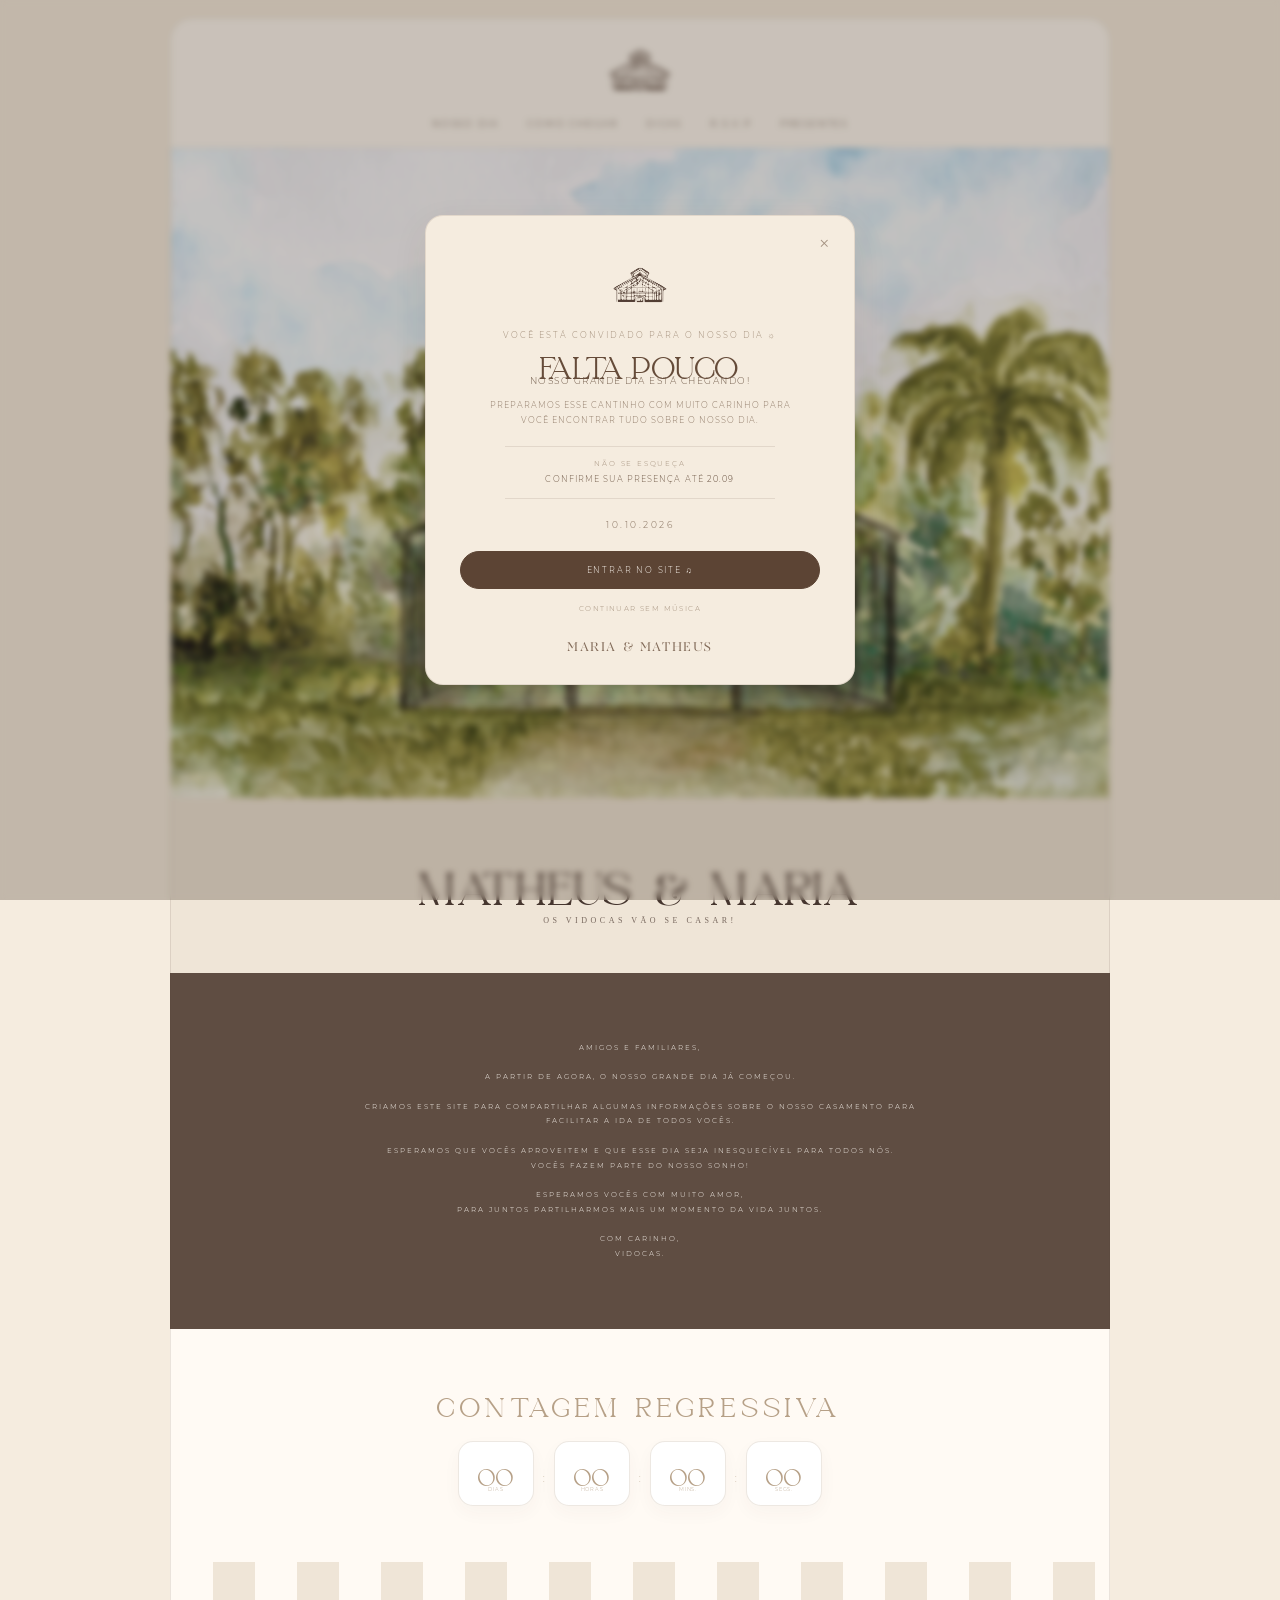
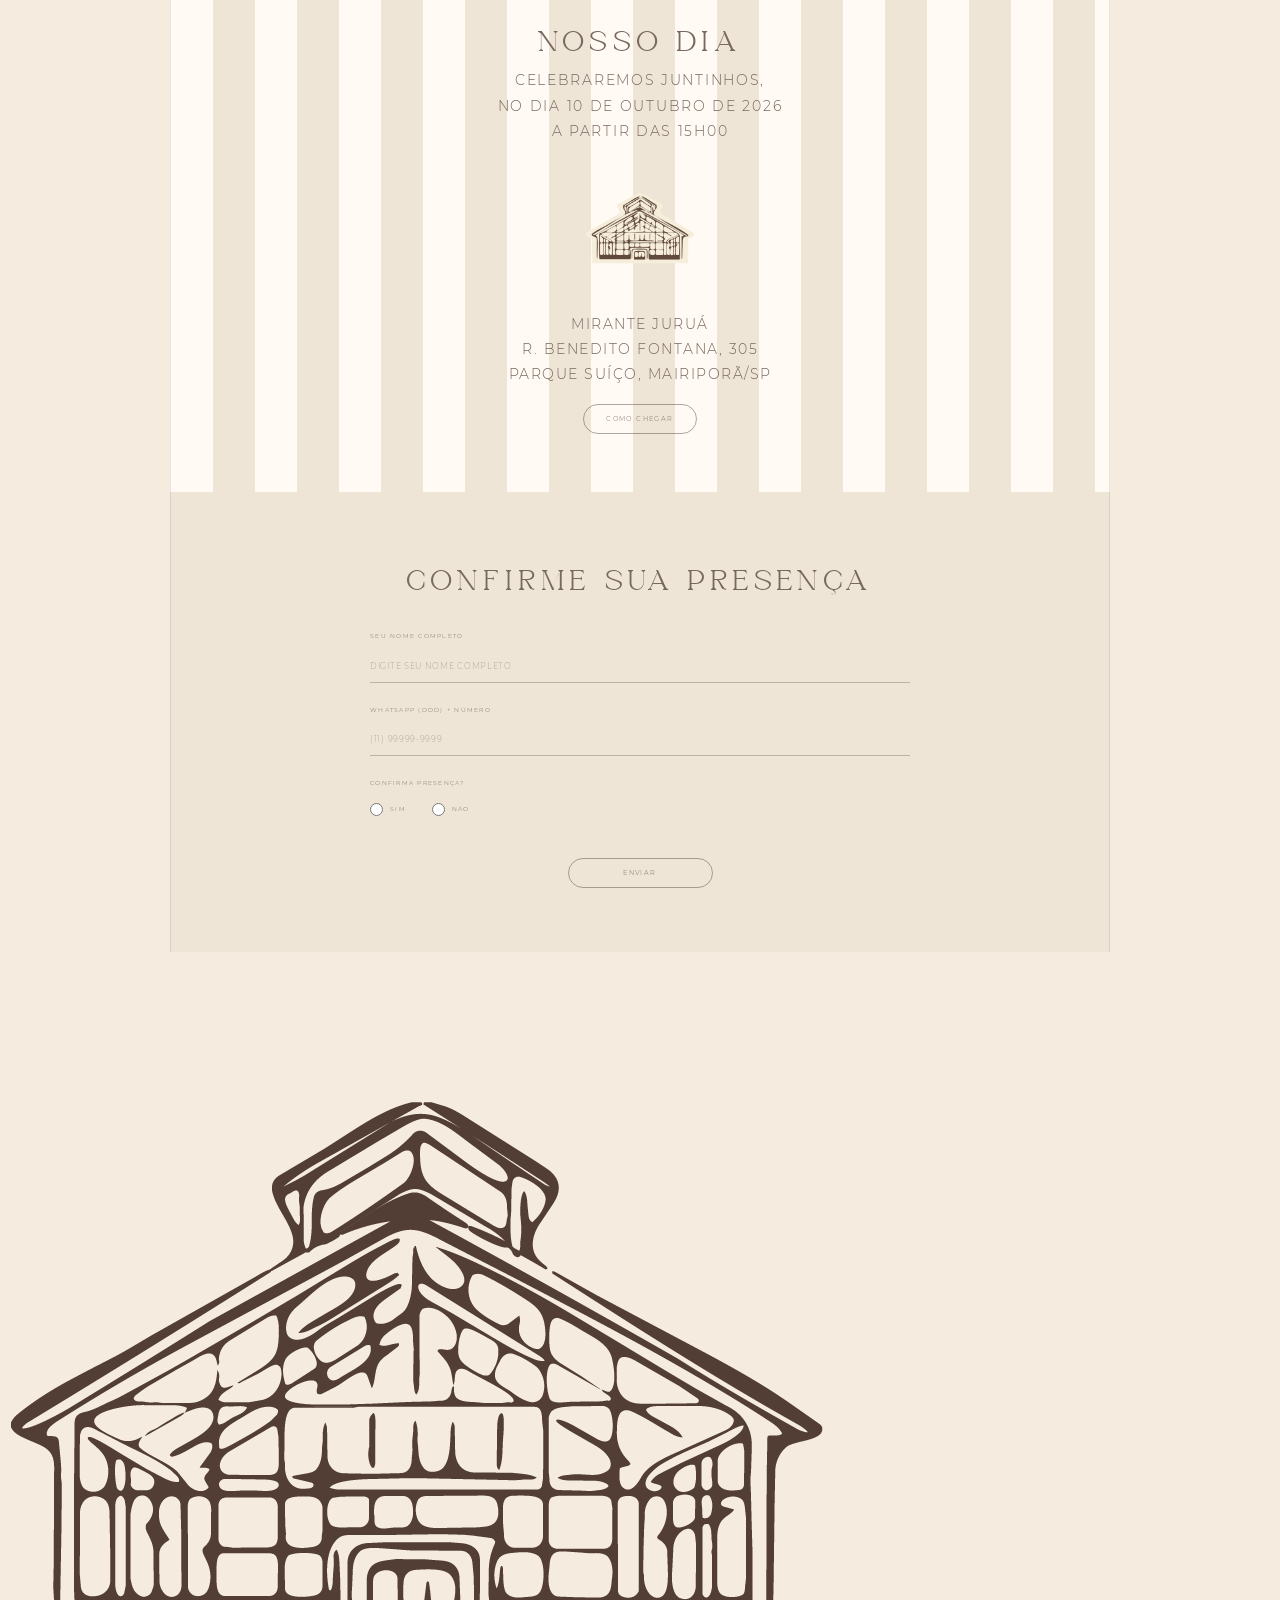
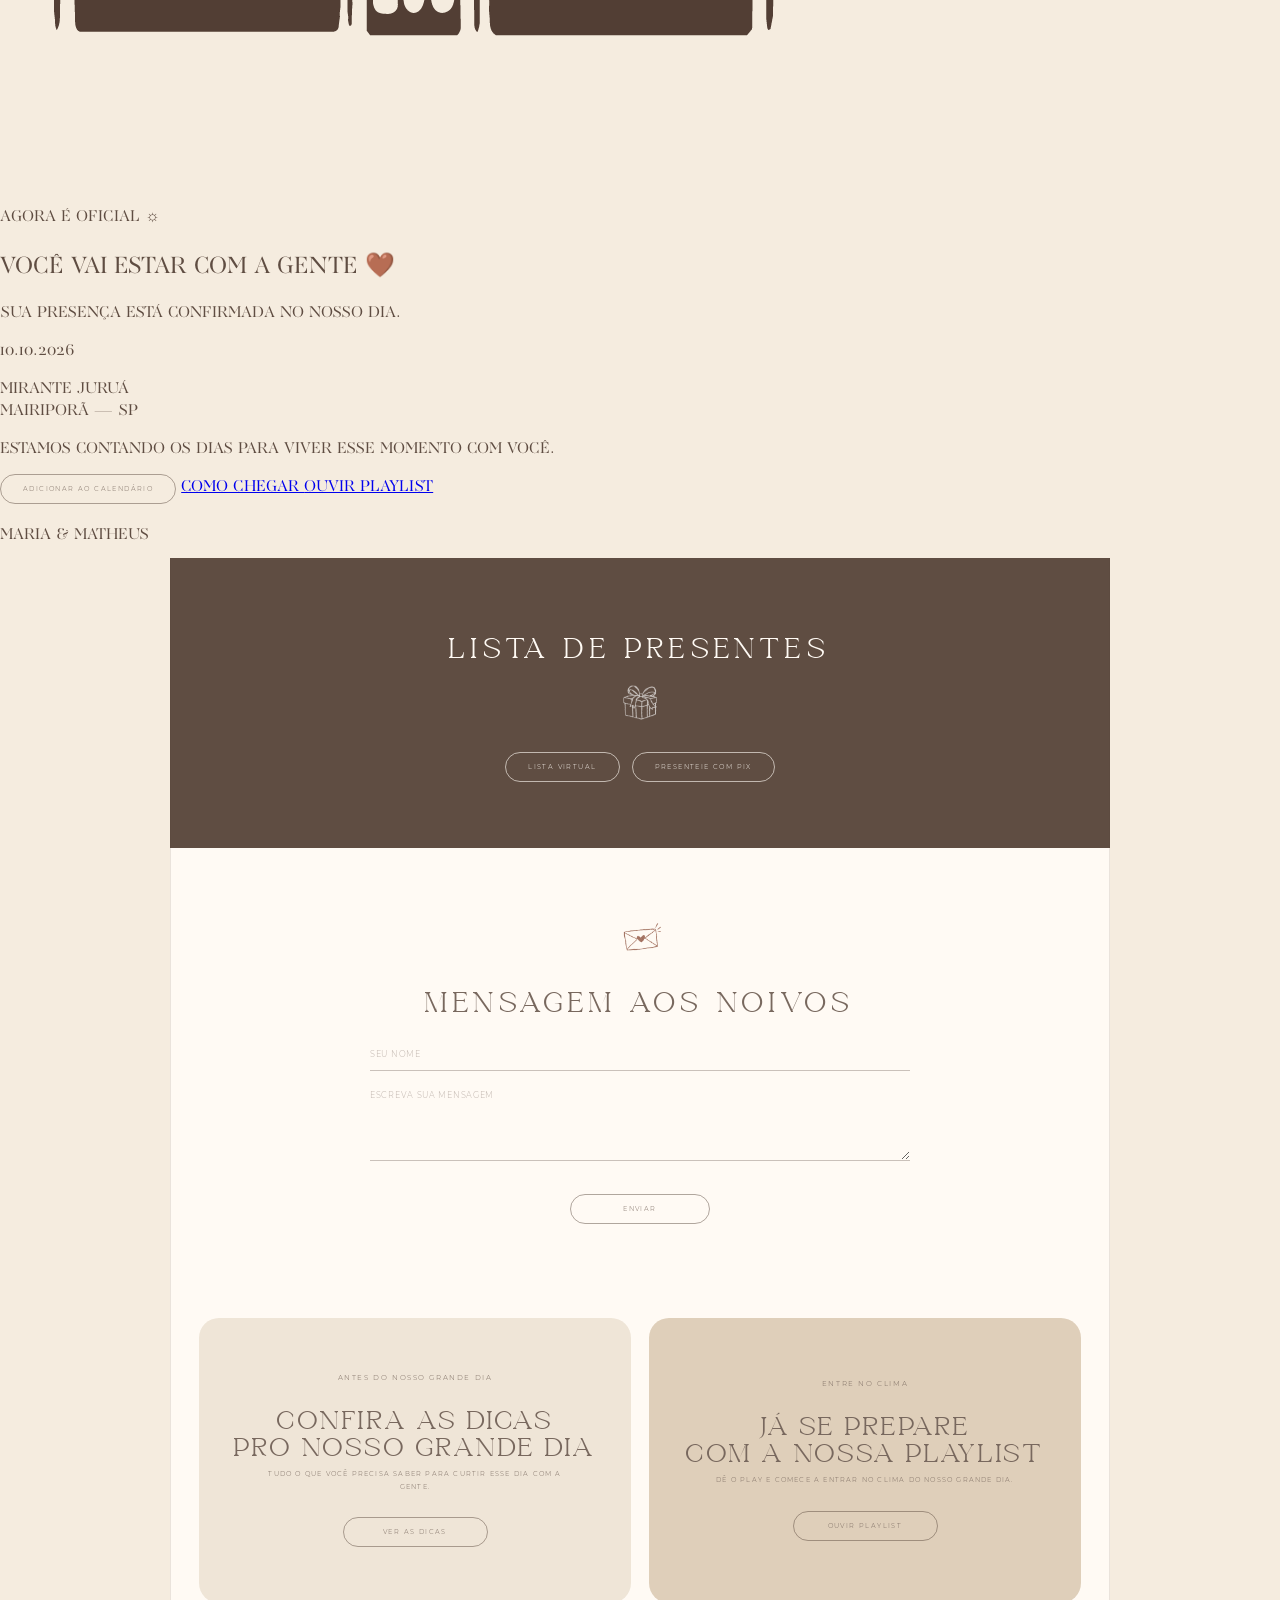
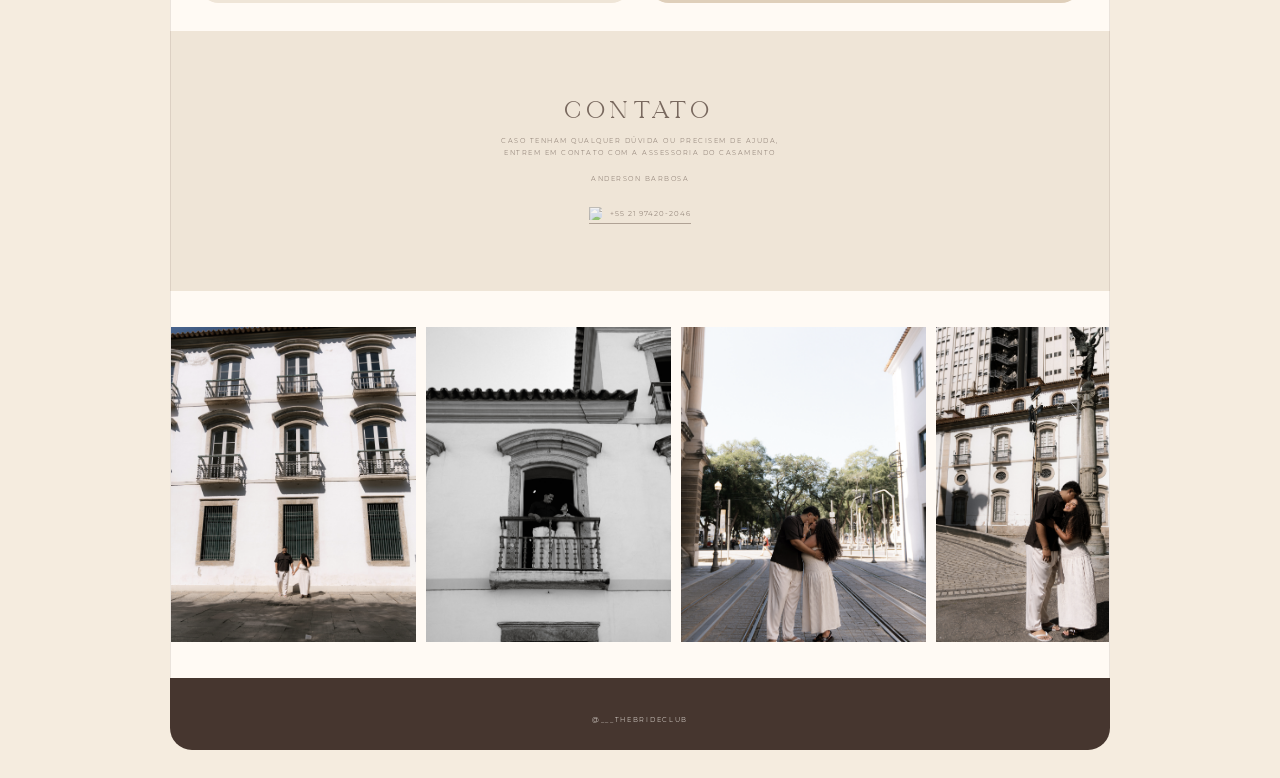
==== index.html @ 5cfee2b1 "Atualizar o index.html" ====
<!DOCTYPE html>
<html lang="pt">
<head>
  <meta charset="UTF-8" />
  <meta name="viewport" content="width=device-width, initial-scale=1" />

  <title>Home | Casamento dos Vidocas</title>

  <!-- CSS PRINCIPAL -->
  <link rel="stylesheet" href="style.css" />

  <!-- CSS DO POP-UP -->
  <link rel="stylesheet" href="popup.css" />

  <!-- ÍCONE DO SITE -->
  <link rel="icon" href="casinha.png" type="image/png" />
</head>

<body>


  <!-- ========================================= -->
  <!-- POP-UP DE BOAS-VINDAS -->
  <!-- ========================================= -->

  <div class="popup-overlay" id="popupOverlay">

    <div class="popup-card">

      <!-- FECHAR -->

      <button
        class="popup-close"
        id="popupClose"
        aria-label="Fechar pop-up"
        type="button"
      >
        ×
      </button>


      <!-- CASINHA -->

      <div class="popup-icon">

        <img
          src="casinha.png"
          alt="Casinha dos Vidocas"
        />

      </div>


      <!-- TEXTO -->

      <p class="popup-kicker">
        VOCÊ ESTÁ CONVIDADO PARA O NOSSO DIA ☼
      </p>


      <h2 class="popup-title">
        FALTA POUCO
      </h2>


      <p class="popup-text">
        NOSSO GRANDE DIA ESTÁ CHEGANDO!
      </p>


      <p class="popup-description">

        PREPARAMOS ESSE CANTINHO COM MUITO CARINHO
        PARA VOCÊ ENCONTRAR TUDO SOBRE O NOSSO DIA.

      </p>


      <!-- CONFIRMAÇÃO -->

      <div class="popup-rsvp">

        <span class="popup-rsvp-label">
          NÃO SE ESQUEÇA
        </span>

        <p>
          CONFIRME SUA PRESENÇA ATÉ
          <strong>20.09</strong>
        </p>

      </div>


      <!-- DATA -->

      <div class="popup-date">
        10.10.2026
      </div>


      <!-- ENTRAR COM MÚSICA -->

      <button
        class="popup-button"
        id="enterSite"
        type="button"
      >
        ENTRAR NO SITE ♫
      </button>


      <!-- ENTRAR SEM MÚSICA -->

      <button
        class="popup-secondary"
        id="continueWithoutMusic"
        type="button"
      >
        CONTINUAR SEM MÚSICA
      </button>


      <!-- NOMES -->

      <p class="popup-names">
        MARIA & MATHEUS
      </p>

    </div>

  </div>



  <!-- ========================================= -->
  <!-- MÚSICA DO SITE -->
  <!-- ========================================= -->

  <audio
    id="siteMusic"
    loop
    preload="auto"
  >

    <source
      src="musica.mp3"
      type="audio/mpeg"
    />

  </audio>


  <button
    class="music-control"
    id="musicControl"
    type="button"
    aria-label="Pausar música"
    title="Pausar música"
  >
    ♫
  </button>



  <!-- ========================================= -->
  <!-- CABEÇALHO -->
  <!-- ========================================= -->

  <header class="menu">

    <div class="logo-container">

      <img
        src="casinha.png"
        alt="Logo"
        class="logo"
      />

    </div>


    <nav class="nav-container">

      <ul class="menu-list">

        <li>
          <a href="index.html">
            NOSSO DIA
          </a>
        </li>


        <li>

          <a
            href="https://ul.waze.com/ul?place=ChIJYUkoGwvzzpQR2auoo1DaEx8&ll=-23.35016500%2C-46.54824590&navigate=yes&utm_campaign=default&utm_source=waze_website&utm_medium=lm_share_location"
            target="_blank"
            rel="noopener noreferrer"
          >
            COMO CHEGAR
          </a>

        </li>


        <li>

          <a href="dicas.html">
            DICAS
          </a>

        </li>


        <li>

          <a href="#rsvp">
            R.S.V.P
          </a>

        </li>


        <li>

          <a href="#lista-presentes">
            PRESENTES
          </a>

        </li>

      </ul>

    </nav>

  </header>



  <!-- ========================================= -->
  <!-- IMAGEM PRINCIPAL -->
  <!-- ========================================= -->

  <img
    src="aquarela.png"
    alt="Foto principal"
    class="foto-principal"
  />



  <!-- ========================================= -->
  <!-- NOMES -->
  <!-- ========================================= -->

  <div class="convite">

    <h1 class="nomes">

      Matheus

      <span class="ampersand">
        &
      </span>

      Maria

    </h1>


    <p class="vidoca">
      OS VIDOCAS VÃO SE CASAR!
    </p>

  </div>



  <!-- ========================================= -->
  <!-- BOAS-VINDAS -->
  <!-- ========================================= -->

  <section class="texto-boas-vindas">

    <div class="texto-boas-vindas-conteudo">

      <p>

        AMIGOS E FAMILIARES,

        <br><br>

        A PARTIR DE AGORA, O NOSSO GRANDE DIA JÁ COMEÇOU.

        <br><br>

        CRIAMOS ESTE SITE PARA COMPARTILHAR ALGUMAS INFORMAÇÕES
        SOBRE O NOSSO CASAMENTO PARA FACILITAR A IDA DE TODOS VOCÊS.

        <br><br>

        ESPERAMOS QUE VOCÊS APROVEITEM E QUE ESSE DIA SEJA
        INESQUECÍVEL PARA TODOS NÓS.

        <br>

        VOCÊS FAZEM PARTE DO NOSSO SONHO!

        <br><br>

        ESPERAMOS VOCÊS COM MUITO AMOR,

        <br>

        PARA JUNTOS PARTILHARMOS MAIS UM MOMENTO DA VIDA JUNTOS.

        <br><br>

        COM CARINHO,

        <br>

        VIDOCAS.

      </p>

    </div>

  </section>



  <!-- ========================================= -->
  <!-- CONTAGEM REGRESSIVA -->
  <!-- ========================================= -->

  <section class="contagem-regressiva">

    <h2 class="titulo-contagem">
      Contagem regressiva
    </h2>


    <div class="contador">


      <!-- DIAS -->

      <div class="bloco">

        <span id="dias">
          --
        </span>

        <p>
          dias
        </p>

      </div>


      <span class="dois-pontos">
        :
      </span>


      <!-- HORAS -->

      <div class="bloco">

        <span id="horas">
          --
        </span>

        <p>
          horas
        </p>

      </div>


      <span class="dois-pontos">
        :
      </span>


      <!-- MINUTOS -->

      <div class="bloco">

        <span id="minutos">
          --
        </span>

        <p>
          mins.
        </p>

      </div>


      <span class="dois-pontos">
        :
      </span>


      <!-- SEGUNDOS -->

      <div class="bloco">

        <span id="segundos">
          --
        </span>

        <p>
          segs.
        </p>

      </div>

    </div>

  </section>



  <!-- ========================================= -->
  <!-- NOSSO DIA -->
  <!-- ========================================= -->

  <section
    class="sessao-como-chegar"
    id="casamento"
  >

    <h2 class="titulo-sessao">
      NOSSO DIA
    </h2>


    <p class="data-sessao">

      CELEBRAREMOS JUNTINHOS,

      <br>

      NO DIA 10 DE OUTUBRO DE 2026

      <br>

      A PARTIR DAS 15H00

    </p>


    <img
      src="casaquarela.png"
      alt="Casa"
      class="imagem-casa"
    />


    <p class="local-sessao">

      MIRANTE JURUÁ

      <br>

      R. BENEDITO FONTANA, 305

      <br>

      PARQUE SUÍÇO, MAIRIPORÃ/SP

    </p>


    <a
      class="botao-como-chegar"
      href="https://ul.waze.com/ul?place=ChIJYUkoGwvzzpQR2auoo1DaEx8&ll=-23.35016500%2C-46.54824590&navigate=yes&utm_campaign=default&utm_source=waze_website&utm_medium=lm_share_location"
      target="_blank"
      rel="noopener noreferrer"
    >
      COMO CHEGAR
    </a>

  </section>



  <!-- ========================================= -->
  <!-- RSVP -->
  <!-- ========================================= -->

  <section
    class="rsvp-section"
    id="rsvp"
  >

    <div
      class="retangulo"
      id="rsvpContainer"
    >

      <h2>
        Confirme sua presença
      </h2>


      <form
        id="rsvpForm"
        autocomplete="off"
      >


        <!-- NOME -->

        <label for="nome-rsvp">
          Seu nome completo
        </label>


        <input
          type="text"
          id="nome-rsvp"
          name="nome"
          placeholder="Digite seu nome completo"
          required
        />


        <!-- WHATSAPP -->

        <label for="whatsapp-rsvp">
          Whatsapp (DDD) + NÚMERO
        </label>


        <input
          type="tel"
          id="whatsapp-rsvp"
          name="whatsapp"
          placeholder="(11) 99999-9999"
          required
        />


        <!-- PRESENÇA -->

        <label>
          Confirma presença?
        </label>


        <div class="radio-group">

          <label>

            <input
              type="radio"
              name="presenca"
              value="sim"
              required
            />

            Sim

          </label>


          <label>

            <input
              type="radio"
              name="presenca"
              value="nao"
            />

            Não

          </label>

        </div>



        <!-- ========================================= -->
        <!-- ACOMPANHANTE -->
        <!-- ========================================= -->

        <div
          id="camposAcompanhante"
          style="display: none;"
        >

          <label for="acompanhante">
            Nome completo dos acompanhantes
          </label>


          <textarea
            name="acompanhante"
            id="acompanhante"
            placeholder="Digite um acompanhante por linha"
          ></textarea>


          <small>

            Se tiver mais de um acompanhante,
            coloque um nome por linha.

            <br />

            Os noivos podem entrar em contato
            caso o acompanhante não esteja na lista.

          </small>

        </div>


        <!-- BOTÃO -->

        <button type="submit">
          ENVIAR
        </button>

      </form>

    </div>

  </section>



  <!-- ========================================= -->
  <!-- CARD APÓS CONFIRMAÇÃO -->
  <!-- ========================================= -->

  <section
    class="confirmacao-final"
    id="confirmacaoFinal"
    aria-hidden="true"
  >

    <div class="confirmacao-final-card">


      <!-- CASINHA -->

      <img
        src="casinha.png"
        alt="Casinha dos Vidocas"
        class="confirmacao-final-icon"
      />


      <!-- MINI TEXTO -->

      <p class="confirmacao-final-mini">
        AGORA É OFICIAL ☼
      </p>


      <!-- NOME DO CONVIDADO -->

      <h2 id="nomeConfirmado">
        VOCÊ VAI ESTAR COM A GENTE 🤎
      </h2>


      <div class="confirmacao-final-linha"></div>


      <!-- CONFIRMAÇÃO -->

      <p class="confirmacao-final-texto">
        SUA PRESENÇA ESTÁ CONFIRMADA NO NOSSO DIA.
      </p>


      <!-- DATA -->

      <div class="confirmacao-final-data">
        10.10.2026
      </div>


      <!-- LOCAL -->

      <p class="confirmacao-final-local">

        MIRANTE JURUÁ

        <br>

        MAIRIPORÃ — SP

      </p>


      <!-- FRASE -->

      <p class="confirmacao-final-frase">
        ESTAMOS CONTANDO OS DIAS PARA VIVER ESSE MOMENTO COM VOCÊ.
      </p>



      <!-- ========================================= -->
      <!-- BOTÕES -->
      <!-- ========================================= -->

      <div class="confirmacao-final-botoes">


        <!-- CALENDÁRIO -->

        <button
          type="button"
          class="botao-confirmacao"
          onclick="adicionarAoCalendario()"
        >
          ADICIONAR AO CALENDÁRIO
        </button>


        <!-- COMO CHEGAR -->

        <a
          href="https://ul.waze.com/ul?place=ChIJYUkoGwvzzpQR2auoo1DaEx8&ll=-23.35016500%2C-46.54824590&navigate=yes&utm_campaign=default&utm_source=waze_website&utm_medium=lm_share_location"
          target="_blank"
          rel="noopener noreferrer"
          class="botao-confirmacao"
        >
          COMO CHEGAR
        </a>


        <!-- PLAYLIST -->

        <a
          href="https://open.spotify.com/playlist/50aAUMTMIiuM3HJ1uL18ki?si=qSjuVQQ_R2icnQ4WSH3KYg&utm_source=copy-link&pi=AwfliT1XTGyB0"
          target="_blank"
          rel="noopener noreferrer"
          class="botao-confirmacao"
        >
          OUVIR PLAYLIST
        </a>

      </div>


      <!-- ASSINATURA -->

      <p class="confirmacao-final-assinatura">
        MARIA & MATHEUS
      </p>

    </div>

  </section>



  <!-- ========================================= -->
  <!-- LISTA DE PRESENTES -->
  <!-- ========================================= -->

  <section
    class="lista-presentes"
    id="lista-presentes"
  >

    <h2>
      Lista de Presentes
    </h2>


    <img
      src="presente.png"
      alt="Presente"
      class="presente-img"
    />


    <div class="botoes-container">


      <!-- LISTA VIRTUAL -->

      <a
        href="https://noivos.casar.com/luisaelucas25?#/one-page/_start"
        class="botao"
        target="_blank"
        rel="noopener noreferrer"
      >
        Lista virtual
      </a>


      <!-- PIX -->

      <a
        href="#"
        class="botao"
        onclick="copiarPix(event)"
      >
        Presenteie com PIX
      </a>

    </div>

  </section>



  <!-- ========================================= -->
  <!-- MENSAGEM AOS NOIVOS -->
  <!-- ========================================= -->

  <div
    class="msg-section"
    id="msg"
  >

    <div class="retangulo_msg">

      <img
        src="mensagem.png"
        alt="Mensagem"
        class="mensagem-img"
      />


      <h2>
        Mensagem aos noivos
      </h2>


      <form id="msgForm">

        <input
          type="text"
          id="msg-nome"
          name="nome"
          placeholder="Seu nome"
          required
        />


        <textarea
          id="msg-noivos"
          name="mensagem"
          placeholder="Escreva sua mensagem"
          required
        ></textarea>


        <button type="submit">
          Enviar
        </button>

      </form>

    </div>

  </div>



  <!-- ========================================= -->
  <!-- DICAS + PLAYLIST -->
  <!-- ========================================= -->

  <section class="atalhos-home">


    <!-- DICAS -->

    <div class="atalho-home atalho-dicas">

      <span class="atalho-home-mini">
        ANTES DO NOSSO GRANDE DIA
      </span>


      <h2>
        CONFIRA AS DICAS<br>
        PRO NOSSO GRANDE DIA
      </h2>


      <p>
        TUDO O QUE VOCÊ PRECISA SABER
        PARA CURTIR ESSE DIA COM A GENTE.
      </p>


      <a
        href="dicas.html"
        class="atalho-home-botao"
      >
        VER AS DICAS
      </a>

    </div>



    <!-- PLAYLIST -->

    <div class="atalho-home atalho-playlist">

      <span class="atalho-home-mini">
        ENTRE NO CLIMA
      </span>


      <h2>
        JÁ SE PREPARE<br>
        COM A NOSSA PLAYLIST
      </h2>


      <p>
        DÊ O PLAY E COMECE A ENTRAR
        NO CLIMA DO NOSSO GRANDE DIA.
      </p>


      <a
        href="https://open.spotify.com/playlist/50aAUMTMIiuM3HJ1uL18ki?si=qSjuVQQ_R2icnQ4WSH3KYg&utm_source=copy-link&pi=AwfliT1XTGyB0"
        class="atalho-home-botao"
        target="_blank"
        rel="noopener noreferrer"
      >
        OUVIR PLAYLIST
      </a>

    </div>


  </section>



  <!-- ========================================= -->
  <!-- CONTATO -->
  <!-- ========================================= -->

  <section
    class="contato-section"
    id="contato"
  >

    <h2 class="titulo-contato">
      CONTATO
    </h2>


    <p class="texto-contato">

      CASO TENHAM QUALQUER DÚVIDA OU PRECISEM DE AJUDA,

      <br>

      ENTREM EM CONTATO COM A ASSESSORIA DO CASAMENTO

    </p>


    <p class="texto-contato">
      Anderson Barbosa
    </p>


    <div class="whatsapp-contato">

      <a
        href="https://wa.me/5521974202046"
        target="_blank"
        rel="noopener noreferrer"
      >

        <img
          src="https://cdn.jsdelivr.net/gh/simple-icons/simple-icons/icons/whatsapp.svg"
          alt="WhatsApp"
          class="icone-whatsapp"
        />

        +55 21 97420-2046

      </a>

    </div>

  </section>



  <!-- ========================================= -->
  <!-- SLIDER -->
  <!-- ========================================= -->

  <section class="slider">

    <div class="slider-track">

      <div class="slide">

        <img
          src="foto1.jpg"
          alt="Foto 1"
        />

      </div>


      <div class="slide">

        <img
          src="foto2.jpg"
          alt="Foto 2"
        />

      </div>


      <div class="slide">

        <img
          src="foto3.jpg"
          alt="Foto 3"
        />

      </div>


      <div class="slide">

        <img
          src="foto4.jpg"
          alt="Foto 4"
        />

      </div>


      <!-- REPETIÇÃO PARA EFEITO CONTÍNUO -->

      <div class="slide">

        <img
          src="foto1.jpg"
          alt="Foto 1"
        />

      </div>


      <div class="slide">

        <img
          src="foto2.jpg"
          alt="Foto 2"
        />

      </div>


      <div class="slide">

        <img
          src="foto3.jpg"
          alt="Foto 3"
        />

      </div>


      <div class="slide">

        <img
          src="foto4.jpg"
          alt="Foto 4"
        />

      </div>

    </div>

  </section>



  <!-- ========================================= -->
  <!-- RODAPÉ -->
  <!-- ========================================= -->

  <footer class="rodape-site">

    <a
      href="https://instagram.com/___thebrideclub"
      target="_blank"
      rel="noopener noreferrer"
    >
      @___THEBRIDECLUB
    </a>

  </footer>



  <!-- ========================================= -->
  <!-- JAVASCRIPT PRINCIPAL -->
  <!-- ========================================= -->

  <script src="script.js?v=7"></script>



  <!-- ========================================= -->
  <!-- JAVASCRIPT DO POP-UP -->
  <!-- ========================================= -->

  <script src="popup.js"></script>



  <!-- ========================================= -->
  <!-- PIX -->
  <!-- ========================================= -->

  <script>

    function copiarPix(event) {

      event.preventDefault();

      const numero = "(11) 95135-6389";

      navigator.clipboard
        .writeText(numero)
        .then(() => {

          alert(
            "Chave PIX copiada: " + numero
          );

        })
        .catch(() => {

          alert(
            "Não foi possível copiar a chave PIX."
          );

        });

    }

  </script>



  <!-- ========================================= -->
  <!-- ADICIONAR CASAMENTO AO CALENDÁRIO -->
  <!-- ========================================= -->

  <script>

    function adicionarAoCalendario() {

      const conteudo = [
        "BEGIN:VCALENDAR",
        "VERSION:2.0",
        "CALSCALE:GREGORIAN",
        "METHOD:PUBLISH",
        "PRODID:-//Casamento dos Vidocas//PT-BR",
        "BEGIN:VEVENT",
        "UID:casamento-vidocas-10102026@casamentodosvidocas",
        "DTSTAMP:20260908T051000Z",
        "DTSTART:20261010T180000Z",
        "DTEND:20261011T000000Z",
        "SUMMARY:🤎 CASAMENTO DOS VIDOCAS — MARIA & MATHEUS",
        "DESCRIPTION:O NOSSO GRANDE DIA CHEGOU!\\n\\nMARIA & MATHEUS\\n10.10.2026\\n\\nNOS VEMOS NO MIRANTE JURUÁ 🤎",
        "LOCATION:Mirante Juruá\\, R. Benedito Fontana\\, 305\\, Parque Suíço\\, Mairiporã - SP",
        "STATUS:CONFIRMED",
        "END:VEVENT",
        "END:VCALENDAR"
      ].join("\r\n");


      const arquivo = new Blob(
        [conteudo],
        {
          type: "text/calendar;charset=utf-8"
        }
      );


      const url =
        URL.createObjectURL(arquivo);


      const link =
        document.createElement("a");


      link.href = url;

      link.download =
        "casamento-dos-vidocas-10-10-2026.ics";


      document.body.appendChild(link);

      link.click();

      document.body.removeChild(link);


      setTimeout(() => {

        URL.revokeObjectURL(url);

      }, 1000);

    }

  </script>


</body>
</html>
---- style.css ----
/* =========================================
   FONTES
========================================= */

@font-face {
  font-family: "Serifada";
  src: url("Serifada.woff2") format("woff2");
  font-style: normal;
  font-display: swap;
}

@font-face {
  font-family: "Conqueror";
  src: url("Conqueror.woff2") format("woff2");
  font-style: normal;
  font-display: swap;
}

@font-face {
  font-family: "Providence";
  src: url("providence.woff2") format("woff2");
  font-style: normal;
  font-display: swap;
}

@font-face {
  font-family: "Montserrat";
  src: url("Montserrat.woff2") format("woff2");
  font-style: normal;
  font-display: swap;
}


/* =========================================
   CORES
========================================= */

:root {
  --fundo: #f5ecdf;
  --creme: #fffaf4;
  --bege: #efe5d7;
  --bege-escuro: #dfcfba;

  --bege-texto: #b6a087;

  --marrom: #5f4d42;
  --marrom-suave: #78685e;
  --marrom-escuro: #46362f;

  --linha: rgba(81, 62, 52, 0.12);
}


/* =========================================
   RESET
========================================= */

* {
  box-sizing: border-box;
}

html {
  scroll-behavior: smooth;
}

html,
body {
  width: 100%;
  min-height: 100%;
  margin: 0;
  padding: 0;
}

body {
  background: var(--fundo);
  color: var(--marrom);

  font-family: "Conqueror", Georgia, serif;

  overflow-x: hidden;

  font-synthesis: none;
}

img {
  display: block;
  max-width: 100%;
  height: auto;
}

button,
input,
textarea,
select {
  box-sizing: border-box;
}


/* =========================================
   LARGURA PADRÃO
========================================= */

.menu,
.foto-principal,
.convite,
.texto-boas-vindas,
.contagem-regressiva,
.sessao-como-chegar,
.rsvp-section,
.lista-presentes,
.msg-section,
.atalhos-home,
.contato-section,
.slider,
.rodape-site {
  width: min(940px, calc(100% - 28px));
  margin-left: auto;
  margin-right: auto;
}


/* =========================================
   MENU
========================================= */

.menu {
  margin-top: 18px;

  padding: 20px 22px 18px;

  background: var(--creme);

  border: 1px solid var(--linha);
  border-radius: 22px 22px 0 0;
}

.logo-container {
  display: flex;
  justify-content: center;

  margin-bottom: 17px;
}

.logo {
  width: 62px;
}

.nav-container {
  width: 100%;

  display: flex;
  justify-content: center;
}

.menu-list {
  width: 100%;

  list-style: none;

  margin: 0;
  padding: 0;

  display: flex;

  justify-content: center;
  align-items: center;

  flex-wrap: wrap;

  gap: 28px;
}

.menu-list li {
  display: flex;
}

.menu-list a {
  display: block;

  color: var(--marrom);

  text-decoration: none;

  font-family: "Montserrat", sans-serif;

  font-size: 9px;

  letter-spacing: 1.8px;

  text-transform: uppercase;

  transition: opacity 0.25s ease;
}

.menu-list a:hover {
  opacity: 0.5;
}


/* =========================================
   FOTO PRINCIPAL
========================================= */

.foto-principal {
  height: 650px;

  object-fit: cover;
  object-position: center;

  border-left: 1px solid var(--linha);
  border-right: 1px solid var(--linha);

  filter: saturate(0.88);
}


/* =========================================
   NOMES
========================================= */

.convite {
  padding: 52px 20px 48px;

  text-align: center;

  background: var(--bege);

  border-left: 1px solid var(--linha);
  border-right: 1px solid var(--linha);
}

.nomes {
  margin: 0;

  font-family: "Serifada", serif;

  font-size: clamp(30px, 3.6vw, 44px);

  line-height: 1;

  letter-spacing: 1.6px;

  text-transform: uppercase;

  color: var(--marrom-escuro);

  font-synthesis: none;
}

.ampersand {
  margin: 0 7px;

  font-family: "Conqueror", serif;

  text-transform: none;

  font-synthesis: none;
}

.vidoca {
  margin: 10px 0 0;

  font-family: "Providence", cursive;

  font-size: 8px;

  letter-spacing: 3.5px;

  color: var(--marrom-suave);
}


/* =========================================
   BOAS-VINDAS
========================================= */

.texto-boas-vindas {
  padding: 68px 30px;

  background: var(--marrom);

  color: var(--creme);

  border-left: 1px solid var(--linha);
  border-right: 1px solid var(--linha);
}

.texto-boas-vindas-conteudo {
  max-width: 560px;

  margin: 0 auto;

  text-align: center;
}

.texto-boas-vindas p {
  margin: 0;

  font-family: "Montserrat", sans-serif;

  font-size: 7px;

  line-height: 2.1;

  letter-spacing: 2px;

  text-transform: uppercase;
}


/* =========================================
   TÍTULOS
========================================= */

.titulo-contagem,
.sessao-como-chegar .titulo-sessao,
.retangulo h2,
.retangulo_msg h2,
.lista-presentes h2,
.titulo-contato {
  margin: 0;

  font-family: "Serifada", serif;

  font-size: 27px;

  line-height: 1;

  letter-spacing: 6.2px;

  text-transform: uppercase;

  color: var(--marrom-suave);

  font-synthesis: none;
}


/* =========================================
   CONTAGEM REGRESSIVA
========================================= */

.contagem-regressiva {
  padding: 56px 20px;

  text-align: center;

  background: var(--creme);

  border-left: 1px solid var(--linha);
  border-right: 1px solid var(--linha);
}

.titulo-contagem {
  margin-bottom: 30px;

  letter-spacing: 6.2px;

  color: var(--bege-texto);

  font-size: 26px;
}

.contador {
  display: flex;

  justify-content: center;
  align-items: center;

  flex-wrap: nowrap;

  gap: 9px;
}

.bloco {
  width: 76px;

  min-width: 76px;

  padding: 15px 7px 13px;

  background: #ffffff;

  border: 1px solid rgba(185, 165, 141, 0.25);

  border-radius: 15px;

  box-shadow: 0 7px 18px rgba(81, 62, 52, 0.035);
}

.bloco span {
  display: block;

  font-family: "Serifada", serif;

  font-size: 23px;

  line-height: 1;

  color: var(--bege-texto);

  font-synthesis: none;
}

.bloco p {
  margin: 7px 0 0;

  font-family: "Montserrat", sans-serif;

  font-size: 5px;

  line-height: 1;

  letter-spacing: 0.8px;

  text-transform: uppercase;

  color: var(--bege-texto);

  white-space: nowrap;
}

.dois-pontos {
  font-family: "Serifada", serif;

  font-size: 16px;

  color: var(--bege-texto);

  opacity: 0.45;

  font-synthesis: none;
}


/* =========================================
   NOSSO DIA
========================================= */

.sessao-como-chegar {
  padding: 55px 20px 58px;

  text-align: center;

  background: repeating-linear-gradient(
    90deg,
    var(--creme) 0,
    var(--creme) 42px,
    var(--bege) 42px,
    var(--bege) 84px
  );

  border-left: 1px solid var(--linha);
  border-right: 1px solid var(--linha);
}

.sessao-como-chegar .titulo-sessao {
  margin-bottom: 24px;

  font-size: 27px;
}

.data-sessao {
  margin: 0 0 15px;

  font-family: "Montserrat", sans-serif;

  font-size: 14px;

  line-height: 1.8;

  letter-spacing: 1.7px;

  text-transform: uppercase;

  color: var(--marrom-suave);
}

.imagem-casa {
  width: 138px;

  margin: 0 auto 15px;
}

.local-sessao {
  margin: 0 0 15px;

  font-family: "Montserrat", sans-serif;

  font-size: 14px;

  line-height: 1.8;

  letter-spacing: 1.5px;

  text-transform: uppercase;

  color: var(--marrom-suave);
}


/* =========================================
   BOTÕES
========================================= */

.botao-como-chegar,
.botao,
button {
  display: inline-block;

  padding: 10px 22px;

  border: 1px solid rgba(81, 62, 52, 0.45);

  border-radius: 999px;

  background: transparent;

  color: var(--marrom-suave);

  text-decoration: none;

  font-family: "Montserrat", sans-serif;

  font-size: 6.5px;

  letter-spacing: 1.4px;

  text-transform: uppercase;

  cursor: pointer;

  transition:
    background 0.25s ease,
    color 0.25s ease;
}

.botao-como-chegar:hover,
.botao:hover,
button:hover {
  background: var(--marrom);

  color: var(--creme);
}


/* =========================================
   RSVP
========================================= */

.rsvp-section {
  padding: 64px 30px;

  background: var(--bege);

  border-left: 1px solid var(--linha);
  border-right: 1px solid var(--linha);
}

.retangulo {
  width: 100%;

  max-width: 540px;

  margin: 0 auto;

  padding: 0;

  background: transparent;

  text-align: center;
}

.retangulo h2 {
  margin-bottom: 34px;

  font-size: 27px;
}


/* =========================================
   FORMULÁRIO
========================================= */

form {
  display: flex;

  flex-direction: column;

  gap: 8px;
}

form label {
  margin-top: 15px;

  text-align: left;

  font-family: "Montserrat", sans-serif;

  font-size: 6px;

  line-height: 1.4;

  letter-spacing: 1.25px;

  text-transform: uppercase;

  color: var(--marrom-suave);
}

input,
textarea,
select {
  width: 100%;

  padding: 11px 0;

  border: 0;

  border-bottom: 1px solid rgba(81, 62, 52, 0.30);

  border-radius: 0;

  background: transparent;

  outline: none;

  color: var(--marrom-suave);

  font-family: "Montserrat", sans-serif;

  font-size: 9px;

  letter-spacing: 0.8px;

  text-transform: uppercase;
}

textarea {
  min-height: 82px;

  resize: vertical;
}

input::placeholder,
textarea::placeholder {
  color: rgba(81, 62, 52, 0.38);

  font-size: 8px;

  letter-spacing: 0.7px;

  text-transform: uppercase;
}

input:focus,
textarea:focus {
  border-bottom-color: rgba(81, 62, 52, 0.65);
}


/* =========================================
   RADIO RSVP
========================================= */

.radio-group {
  display: flex;

  justify-content: flex-start;
  align-items: center;

  gap: 26px;

  margin: 7px 0;
}

.radio-group label {
  display: flex;

  align-items: center;

  gap: 7px;

  margin: 0;

  font-size: 6px;

  cursor: pointer;
}

.radio-group input {
  width: auto;

  margin: 0;

  padding: 0;

  accent-color: var(--marrom-suave);

  text-transform: none;
}


/* =========================================
   ACOMPANHANTES
========================================= */

#camposConvidados {
  margin-top: 9px;
}

#camposConvidados small {
  display: block;

  margin-top: 8px;

  text-align: left;

  font-family: "Montserrat", sans-serif;

  font-size: 5.7px;

  line-height: 1.7;

  letter-spacing: 0.55px;

  text-transform: uppercase;

  color: rgba(81, 62, 52, 0.58);
}

.retangulo button {
  align-self: center;

  margin-top: 27px;

  min-width: 145px;
}


/* =========================================
   LISTA DE PRESENTES
========================================= */

.lista-presentes {
  padding: 66px 30px;

  text-align: center;

  background: var(--marrom);

  color: var(--creme);

  border-left: 1px solid var(--linha);
  border-right: 1px solid var(--linha);
}

.lista-presentes h2 {
  margin-bottom: 24px;

  color: var(--creme);
}

.presente-img {
  width: 54px;

  margin: 0 auto 27px;

  filter: brightness(0) invert(1);

  opacity: 0.72;
}

.botoes-container {
  display: flex;

  justify-content: center;
  align-items: center;

  gap: 12px;

  flex-wrap: wrap;
}

.lista-presentes .botao {
  border-color: rgba(255, 250, 244, 0.62);

  color: var(--creme);
}

.lista-presentes .botao:hover {
  background: var(--creme);

  color: var(--marrom);
}


/* =========================================
   MENSAGEM AOS NOIVOS
========================================= */

.msg-section {
  padding: 66px 30px;

  background: var(--creme);

  border-left: 1px solid var(--linha);
  border-right: 1px solid var(--linha);
}

.retangulo_msg {
  width: 100%;

  max-width: 540px;

  margin: 0 auto;

  padding: 0;

  background: transparent;

  text-align: center;
}

.mensagem-img {
  width: 48px;

  margin: 0 auto 20px;

  opacity: 0.68;
}

.retangulo_msg h2 {
  margin-bottom: 32px;
}

.retangulo_msg input,
.retangulo_msg textarea {
  font-size: 9px;

  letter-spacing: 0.8px;

  text-transform: uppercase;
}

.retangulo_msg button {
  align-self: center;

  min-width: 140px;

  margin-top: 25px;
}


/* =========================================
   DICAS + PLAYLIST
========================================= */

.atalhos-home {
  padding: 28px;

  display: grid;

  grid-template-columns: 1fr 1fr;

  gap: 18px;

  background: var(--creme);

  border-left: 1px solid var(--linha);
  border-right: 1px solid var(--linha);
}

.atalho-home {
  min-height: 285px;

  padding: 46px 32px;

  display: flex;

  flex-direction: column;

  align-items: center;
  justify-content: center;

  text-align: center;

  border-radius: 20px;
}

.atalho-dicas {
  background: var(--bege);
}

.atalho-playlist {
  background: var(--bege-escuro);
}

.atalho-home-mini {
  display: block;

  margin-bottom: 15px;

  font-family: "Montserrat", sans-serif;

  font-size: 7px;

  font-weight: 400;

  letter-spacing: 1.6px;

  text-transform: uppercase;

  color: var(--marrom-suave);
}

.atalho-home h2 {
  margin: 0 0 17px;

  font-family: "Serifada", serif;

  font-size: 25px;

  font-weight: 400;

  line-height: 1.08;

  letter-spacing: 3px;

  text-transform: uppercase;

  color: var(--marrom-suave);

  font-synthesis: none;
}

.atalho-home p {
  max-width: 320px;

  margin: 0 auto 24px;

  font-family: "Montserrat", sans-serif;

  font-size: 6.5px;

  line-height: 1.9;

  letter-spacing: 1.2px;

  text-transform: uppercase;

  color: var(--marrom-suave);
}

.atalho-home-botao {
  display: inline-flex;

  align-items: center;
  justify-content: center;

  min-width: 145px;

  padding: 10px 22px;

  border: 1px solid rgba(81, 62, 52, 0.45);

  border-radius: 999px;

  background: transparent;

  color: var(--marrom-suave);

  text-decoration: none;

  font-family: "Montserrat", sans-serif;

  font-size: 6.5px;

  letter-spacing: 1.4px;

  text-transform: uppercase;

  transition:
    background 0.25s ease,
    color 0.25s ease,
    transform 0.25s ease;
}

.atalho-home-botao:hover {
  background: var(--marrom);

  color: var(--creme);

  transform: translateY(-2px);
}


/* =========================================
   CONTATO
========================================= */

.contato-section {
  padding: 58px 30px;

  text-align: center;

  background: var(--bege);

  border-left: 1px solid var(--linha);
  border-right: 1px solid var(--linha);
}

.titulo-contato {
  margin-bottom: 23px;

  font-size: 23px;
}

.texto-contato {
  margin: 0 0 14px;

  font-family: "Montserrat", sans-serif;

  font-size: 6.5px;

  line-height: 1.9;

  letter-spacing: 1.5px;

  text-transform: uppercase;

  color: var(--marrom-suave);
}

.whatsapp-contato {
  margin-top: 21px;
}

.whatsapp-contato a {
  display: inline-flex;

  justify-content: center;
  align-items: center;

  gap: 8px;

  padding-bottom: 3px;

  border-bottom: 1px solid rgba(81, 62, 52, 0.4);

  color: var(--marrom-suave);

  text-decoration: none;

  font-family: "Montserrat", sans-serif;

  font-size: 7px;

  letter-spacing: 0.9px;
}

.icone-whatsapp {
  width: 13px;

  height: 13px;

  opacity: 0.62;
}


/* =========================================
   SLIDER
========================================= */

.slider {
  overflow: hidden;

  padding: 36px 0;

  background: var(--creme);

  border-left: 1px solid var(--linha);
  border-right: 1px solid var(--linha);
}

.slider-track {
  display: flex;

  align-items: center;

  gap: 10px;

  width: max-content;

  animation: deslizar 30s linear infinite;
}

.slide {
  flex: 0 0 auto;
}

.slide img {
  width: 245px;

  height: 315px;

  object-fit: cover;

  filter: saturate(0.82);
}

@keyframes deslizar {
  from {
    transform: translateX(0);
  }

  to {
    transform: translateX(-50%);
  }
}


/* =========================================
   RODAPÉ
========================================= */

.rodape-site {
  margin-bottom: 28px;

  padding: 25px 20px;

  text-align: center;

  background: var(--marrom-escuro);

  border-radius: 0 0 22px 22px;
}

.rodape-site a {
  color: var(--creme);

  text-decoration: none;

  font-family: "Montserrat", sans-serif;

  font-size: 6.5px;

  letter-spacing: 1.7px;

  text-transform: uppercase;
}


/* =========================================================
   RESPONSIVO
========================================================= */

@media (max-width: 849px) {

  .menu,
  .foto-principal,
  .convite,
  .texto-boas-vindas,
  .contagem-regressiva,
  .sessao-como-chegar,
  .rsvp-section,
  .lista-presentes,
  .msg-section,
  .atalhos-home,
  .contato-section,
  .slider,
  .rodape-site {
    width: 100%;

    margin-left: 0;
    margin-right: 0;
  }


  /* =========================================
     MENU MOBILE
  ========================================= */

  .menu {
    margin-top: 0;

    padding: 15px 0 13px;

    border-left: 0;
    border-right: 0;
    border-top: 0;

    border-radius: 0;
  }

  .logo-container {
    margin-bottom: 13px;
  }

  .logo {
    width: 56px;
  }

  .nav-container {
    width: 100%;

    display: flex;

    justify-content: center;

    overflow-x: auto;

    scrollbar-width: none;

    -webkit-overflow-scrolling: touch;
  }

  .nav-container::-webkit-scrollbar {
    display: none;
  }

  .menu-list {
    width: max-content;

    min-width: max-content;

    margin: 0 auto;

    padding: 0 14px;

    justify-content: center;

    flex-wrap: nowrap;

    gap: 10px;
  }

  .menu-list li {
    flex: 0 0 auto;
  }

  .menu-list a {
    padding: 5px 6px;

    white-space: nowrap;

    font-size: 7.5px;

    letter-spacing: 1px;
  }


  /* =========================================
     FOTO
  ========================================= */

  .foto-principal {
    height: auto;

    min-height: 0;

    object-fit: contain;

    border: 0;
  }


  /* =========================================
     NOMES
  ========================================= */

  .convite {
    padding: 40px 16px;
  }

  .nomes {
    font-size: clamp(25px, 8vw, 31px);

    letter-spacing: 0.9px;
  }

  .vidoca {
    margin-top: 8px;

    font-size: 6.5px;

    letter-spacing: 2.3px;
  }


  /* =========================================
     BOAS-VINDAS
  ========================================= */

  .texto-boas-vindas {
    padding: 48px 22px;
  }

  .texto-boas-vindas-conteudo {
    max-width: 390px;
  }

  .texto-boas-vindas p {
    font-size: 6.3px;

    line-height: 1.95;

    letter-spacing: 1.4px;
  }


  /* =========================================
     TÍTULOS MOBILE
  ========================================= */

  .titulo-contagem,
  .sessao-como-chegar .titulo-sessao,
  .retangulo h2,
  .retangulo_msg h2,
  .lista-presentes h2,
  .titulo-contato {
    font-family: "Serifada", serif;

    font-size: 21px;

    line-height: 1;

    letter-spacing: 2.5px;

    text-transform: uppercase;

    font-synthesis: none;
  }


  /* =========================================
     CONTAGEM MOBILE
  ========================================= */

  .contagem-regressiva {
    padding: 40px 10px;
  }

  .titulo-contagem {
    margin-bottom: 23px;

    font-size: 19px;

    letter-spacing: 4.5px;

    color: var(--bege-texto);

    white-space: nowrap;
  }

  .contador {
    width: 100%;

    display: flex;

    flex-direction: row;

    flex-wrap: nowrap;

    justify-content: center;
    align-items: center;

    gap: 7px;
  }

  .bloco {
    flex: 0 1 58px;

    width: 58px;

    min-width: 0;

    max-width: 58px;

    padding: 11px 2px 9px;

    border-radius: 12px;

    background: #ffffff;

    box-shadow: 0 5px 14px rgba(81, 62, 52, 0.035);
  }

  .bloco span {
    font-size: 17px;
  }

  .bloco p {
    margin-top: 5px;

    font-size: 4.5px;

    letter-spacing: 0.4px;
  }

  .dois-pontos {
    display: none;
  }


  /* =========================================
     NOSSO DIA MOBILE
  ========================================= */

  .sessao-como-chegar {
    padding: 43px 20px 46px;

    background: repeating-linear-gradient(
      90deg,
      var(--creme) 0,
      var(--creme) 28px,
      var(--bege) 28px,
      var(--bege) 56px
    );
  }

  .sessao-como-chegar .titulo-sessao {
    margin-bottom: 20px;

    font-size: 19px;

    letter-spacing: 4.5px;
  }

  .data-sessao {
    margin: 0 0 10px;

    font-family: "Montserrat", sans-serif;

    font-size: 8px;

    line-height: 1.8;

    letter-spacing: 1.7px;

    text-transform: uppercase;

    color: var(--marrom-suave);
  }

  .imagem-casa {
    width: 105px;

    margin: 0 auto 10px;
  }

  .local-sessao {
    margin: 0 0 15px;

    font-family: "Montserrat", sans-serif;

    font-size: 8px;

    line-height: 1.8;

    font-weight: 300;

    letter-spacing: 2.5px;

    text-transform: uppercase;

    color: var(--marrom-suave);
  }


  /* =========================================
     BOTÕES MOBILE
  ========================================= */

  .botao-como-chegar,
  .botao,
  button {
    padding: 9px 18px;

    font-size: 9px;

    letter-spacing: 2.15px;
  }


  /* =========================================
     RSVP MOBILE
  ========================================= */

  .rsvp-section {
    padding: 48px 20px;
  }

  .retangulo {
    max-width: 480px;
  }

  .retangulo h2 {
    margin-bottom: 29px;

    white-space: nowrap;
  }

  form {
    gap: 7px;
  }

  form label {
    margin-top: 13px;

    font-size: 5.8px;

    letter-spacing: 1px;
  }

  input,
  textarea,
  select {
    padding: 10px 0;

    font-size: 8px;

    letter-spacing: 0.7px;

    text-transform: uppercase;
  }

  input::placeholder,
  textarea::placeholder {
    font-size: 7.5px;

    text-transform: uppercase;
  }

  textarea {
    min-height: 78px;
  }

  .radio-group {
    gap: 22px;
  }

  .radio-group label {
    font-size: 5.8px;
  }

  #camposConvidados small {
    font-size: 5.4px;
  }

  .retangulo button {
    margin-top: 24px;
  }


  /* =========================================
     PRESENTES MOBILE
  ========================================= */

  .lista-presentes {
    padding: 49px 20px;
  }

  .lista-presentes h2 {
    margin-bottom: 21px;
  }

  .presente-img {
    width: 46px;

    margin-bottom: 23px;
  }

  .botoes-container {
    flex-direction: column;

    gap: 9px;
  }


  /* =========================================
     MENSAGEM MOBILE
  ========================================= */

  .msg-section {
    padding: 49px 20px;
  }

  .retangulo_msg {
    max-width: 480px;
  }

  .mensagem-img {
    width: 43px;

    margin-bottom: 18px;
  }

  .retangulo_msg h2 {
    margin-bottom: 27px;

    white-space: nowrap;
  }

  .retangulo_msg input,
  .retangulo_msg textarea {
    font-size: 8px;

    text-transform: uppercase;
  }

  .retangulo_msg button {
    margin-top: 23px;
  }


  /* =========================================
     DICAS + PLAYLIST MOBILE
  ========================================= */

  .atalhos-home {
    padding: 22px 18px;

    grid-template-columns: 1fr;

    gap: 14px;

    background: var(--creme);

    border-left: 0;
    border-right: 0;
  }

  .atalho-home {
    min-height: auto;

    padding: 40px 24px;

    border-radius: 17px;

    text-align: center;
  }

  .atalho-home-mini {
    margin-bottom: 12px;

    font-size: 6.5px;

    letter-spacing: 1.4px;
  }

  .atalho-home h2 {
    margin-bottom: 14px;

    font-size: 20px;

    line-height: 1.08;

    letter-spacing: 2.3px;
  }

  .atalho-home p {
    max-width: 290px;

    margin-bottom: 21px;

    font-size: 6px;

    line-height: 1.85;

    letter-spacing: 1px;
  }

  .atalho-home-botao {
    min-width: 135px;

    padding: 9px 18px;

    font-size: 7px;

    letter-spacing: 1.5px;
  }


  /* =========================================
     CONTATO MOBILE
  ========================================= */

  .contato-section {
    padding: 45px 20px;
  }

  .titulo-contato {
    margin-bottom: 20px;

    font-size: 20px;

    letter-spacing: 4.5px;
  }

  .texto-contato {
    font-size: 6px;

    line-height: 1.85;

    letter-spacing: 1.1px;
  }

  .whatsapp-contato {
    margin-top: 19px;
  }

  .whatsapp-contato a {
    font-size: 6.7px;
  }


  /* =========================================
     SLIDER MOBILE
  ========================================= */

  .slider {
    padding: 22px 0;
  }

  .slider-track {
    gap: 7px;
  }

  .slide img {
    width: 132px;

    height: 175px;
  }


  /* =========================================
     RODAPÉ MOBILE
  ========================================= */

  .rodape-site {
    margin-bottom: 0;

    padding: 23px 18px;

    border-radius: 0;
  }

  .rodape-site a {
    font-size: 6px;

    letter-spacing: 1.4px;
  }
}


/* =========================================================
   CELULARES PEQUENOS
========================================================= */

@media (max-width: 380px) {

  .menu-list {
    gap: 6px;

    padding: 0 10px;
  }

  .menu-list a {
    font-size: 6.8px;

    padding: 5px 4px;
  }

  .nomes {
    font-size: 24px;
  }

  .titulo-contagem,
  .sessao-como-chegar .titulo-sessao,
  .retangulo h2,
  .retangulo_msg h2,
  .lista-presentes h2,
  .titulo-contato {
    font-size: 19px;

    letter-spacing: 3.6px;
  }

  .data-sessao,
  .local-sessao {
    font-size: 11px;
  }

  .contador {
    gap: 5px;
  }

  .bloco {
    width: 54px;

    max-width: 54px;

    flex-basis: 54px;

    padding: 10px 2px 8px;
  }

  .bloco span {
    font-size: 16px;
  }

  .bloco p {
    font-size: 4.2px;
  }

  .retangulo h2,
  .retangulo_msg h2 {
    white-space: normal;
  }


  /* =========================================
     DICAS + PLAYLIST — CELULAR PEQUENO
  ========================================= */

  .atalhos-home {
    padding: 18px 14px;

    gap: 12px;
  }

  .atalho-home {
    padding: 34px 18px;
  }

  .atalho-home h2 {
    font-size: 18px;

    letter-spacing: 2px;
  }

  .atalho-home p {
    max-width: 260px;
  }
}
---- popup.css ----
/* =========================================
   POP-UP DE BOAS-VINDAS
========================================= */

.popup-overlay {
  position: fixed;
  inset: 0;
  z-index: 99999;

  display: flex;
  align-items: center;
  justify-content: center;

  padding: 24px;

  background: rgba(63, 47, 35, 0.28);
  backdrop-filter: blur(3px);
  -webkit-backdrop-filter: blur(3px);

  opacity: 0;
  visibility: hidden;

  transition:
    opacity 0.4s ease,
    visibility 0.4s ease;
}

.popup-overlay.active {
  opacity: 1;
  visibility: visible;
}


/* =========================================
   CARD
========================================= */

.popup-card {
  position: relative;

  width: min(90vw, 430px);

  padding: 42px 34px 30px;

  background: #f5ecdf;

  border: 1px solid rgba(91, 67, 51, 0.12);
  border-radius: 18px;

  text-align: center;

  box-shadow:
    0 12px 35px rgba(73, 54, 40, 0.08);

  transform: translateY(10px);

  transition: transform 0.4s ease;
}

.popup-overlay.active .popup-card {
  transform: translateY(0);
}


/* =========================================
   FECHAR
========================================= */

.popup-close {
  position: absolute;
  top: 13px;
  right: 14px;

  width: 30px;
  height: 30px;

  padding: 0;

  border: none;
  background: transparent;

  font-family: "Montserrat", sans-serif;
  font-size: 22px;
  font-weight: 300;

  color: #8f7a68;

  cursor: pointer;

  opacity: 0.8;
}

.popup-close:hover {
  opacity: 1;
}


/* =========================================
   ÍCONE
========================================= */

.popup-icon {
  display: flex;
  justify-content: center;

  margin-bottom: 18px;
}

.popup-icon img {
  width: 54px;
  height: auto;
}


/* =========================================
   TEXTOS
========================================= */

.popup-kicker {
  margin: 0 0 13px;

  font-family: "Montserrat", sans-serif;
  font-size: 8px;
  font-weight: 500;

  letter-spacing: 2px;

  color: #a18d79;
}

.popup-title {
  margin: 0 0 13px;

  font-family: "Serifada", serif;
  font-size: 30px;
  font-weight: 400;

  letter-spacing: 0.5px;

  color: #654b39;
}

.popup-text {
  margin: 0 0 10px;

  font-family: "Montserrat", sans-serif;
  font-size: 9px;
  font-weight: 500;

  letter-spacing: 1.5px;
  line-height: 1.7;

  color: #6f5948;
}

.popup-description {
  max-width: 310px;

  margin: 0 auto 18px;

  font-family: "Montserrat", sans-serif;
  font-size: 8px;
  font-weight: 400;

  letter-spacing: 1px;
  line-height: 1.9;

  color: #8e7966;
}


/* =========================================
   RSVP
========================================= */

.popup-rsvp {
  margin: 18px auto 20px;

  padding: 12px 14px;

  max-width: 270px;

  border-top: 1px solid rgba(91, 67, 51, 0.12);
  border-bottom: 1px solid rgba(91, 67, 51, 0.12);

  background: transparent;
}

.popup-rsvp-label {
  display: block;

  margin-bottom: 5px;

  font-family: "Montserrat", sans-serif;
  font-size: 7px;
  font-weight: 500;

  letter-spacing: 1.8px;

  color: #a18d79;
}

.popup-rsvp p {
  margin: 0;

  font-family: "Montserrat", sans-serif;
  font-size: 8px;
  font-weight: 400;

  letter-spacing: 1.1px;
  line-height: 1.6;

  color: #705a48;
}

.popup-rsvp strong {
  font-weight: 600;
  color: #5d4534;
}


/* =========================================
   DATA E NOMES
========================================= */

.popup-date {
  margin-bottom: 21px;

  font-family: "Montserrat", sans-serif;
  font-size: 9px;
  font-weight: 500;

  letter-spacing: 2.5px;

  color: #816b58;
}

.popup-names {
  margin: 19px 0 0;

  font-family: "Conqueror", serif;
  font-size: 13px;
  font-weight: 400;

  letter-spacing: 1.6px;

  color: #806957;
}


/* =========================================
   BOTÕES
========================================= */

.popup-button {
  width: 100%;

  padding: 13px 18px;

  border: 1px solid #5c4434;
  border-radius: 999px;

  background: #5c4434;
  color: #fffaf4;

  font-family: "Montserrat", sans-serif;
  font-size: 8px;
  font-weight: 500;

  letter-spacing: 1.8px;

  cursor: pointer;

  transition:
    background 0.25s ease,
    color 0.25s ease;
}

.popup-button:hover {
  background: transparent;
  color: #5c4434;
}

.popup-secondary {
  margin-top: 11px;

  padding: 4px 8px;

  border: none;
  background: transparent;

  font-family: "Montserrat", sans-serif;
  font-size: 7px;
  font-weight: 500;

  letter-spacing: 1.4px;

  color: #a18d79;

  cursor: pointer;
}

.popup-secondary:hover {
  color: #5c4434;
}


/* =========================================
   BOTÃO FLUTUANTE DE MÚSICA
========================================= */

.music-control {
  position: fixed;
  right: 22px;
  bottom: 22px;
  z-index: 9998;

  display: none;
  align-items: center;
  justify-content: center;

  width: 42px;
  height: 42px;

  border: 1px solid rgba(91, 67, 51, 0.18);
  border-radius: 50%;

  background: rgba(245, 236, 223, 0.94);

  font-family: "Montserrat", sans-serif;
  font-size: 15px;

  color: #654b39;

  cursor: pointer;

  box-shadow:
    0 6px 18px rgba(73, 54, 40, 0.08);

  transition:
    transform 0.2s ease,
    opacity 0.2s ease;
}

.music-control:hover {
  transform: translateY(-2px);
}

.music-control.visible {
  display: flex;
}

.music-control.paused {
  opacity: 0.65;
}


/* =========================================
   RESPONSIVO
========================================= */

@media (max-width: 600px) {

  .popup-overlay {
    padding: 16px;
  }

  .popup-card {
    width: 100%;

    padding: 38px 22px 27px;

    border-radius: 16px;
  }

  .popup-icon {
    margin-bottom: 15px;
  }

  .popup-icon img {
    width: 48px;
  }

  .popup-kicker {
    font-size: 7px;
    line-height: 1.6;
  }

  .popup-title {
    font-size: 27px;
  }

  .popup-text {
    font-size: 8px;
  }

  .popup-description {
    max-width: 270px;

    font-size: 7.5px;

    text-align: center;
  }

  .popup-rsvp {
    max-width: 250px;
  }

  .popup-rsvp p {
    font-size: 7.5px;
  }

  .popup-date {
    font-size: 8px;
  }

  .popup-button {
    font-size: 7.5px;
  }

  .popup-secondary {
    font-size: 7px;
  }

  .popup-names {
    font-size: 12px;
  }

  .music-control {
    right: 16px;
    bottom: 16px;

    width: 40px;
    height: 40px;
  }
}
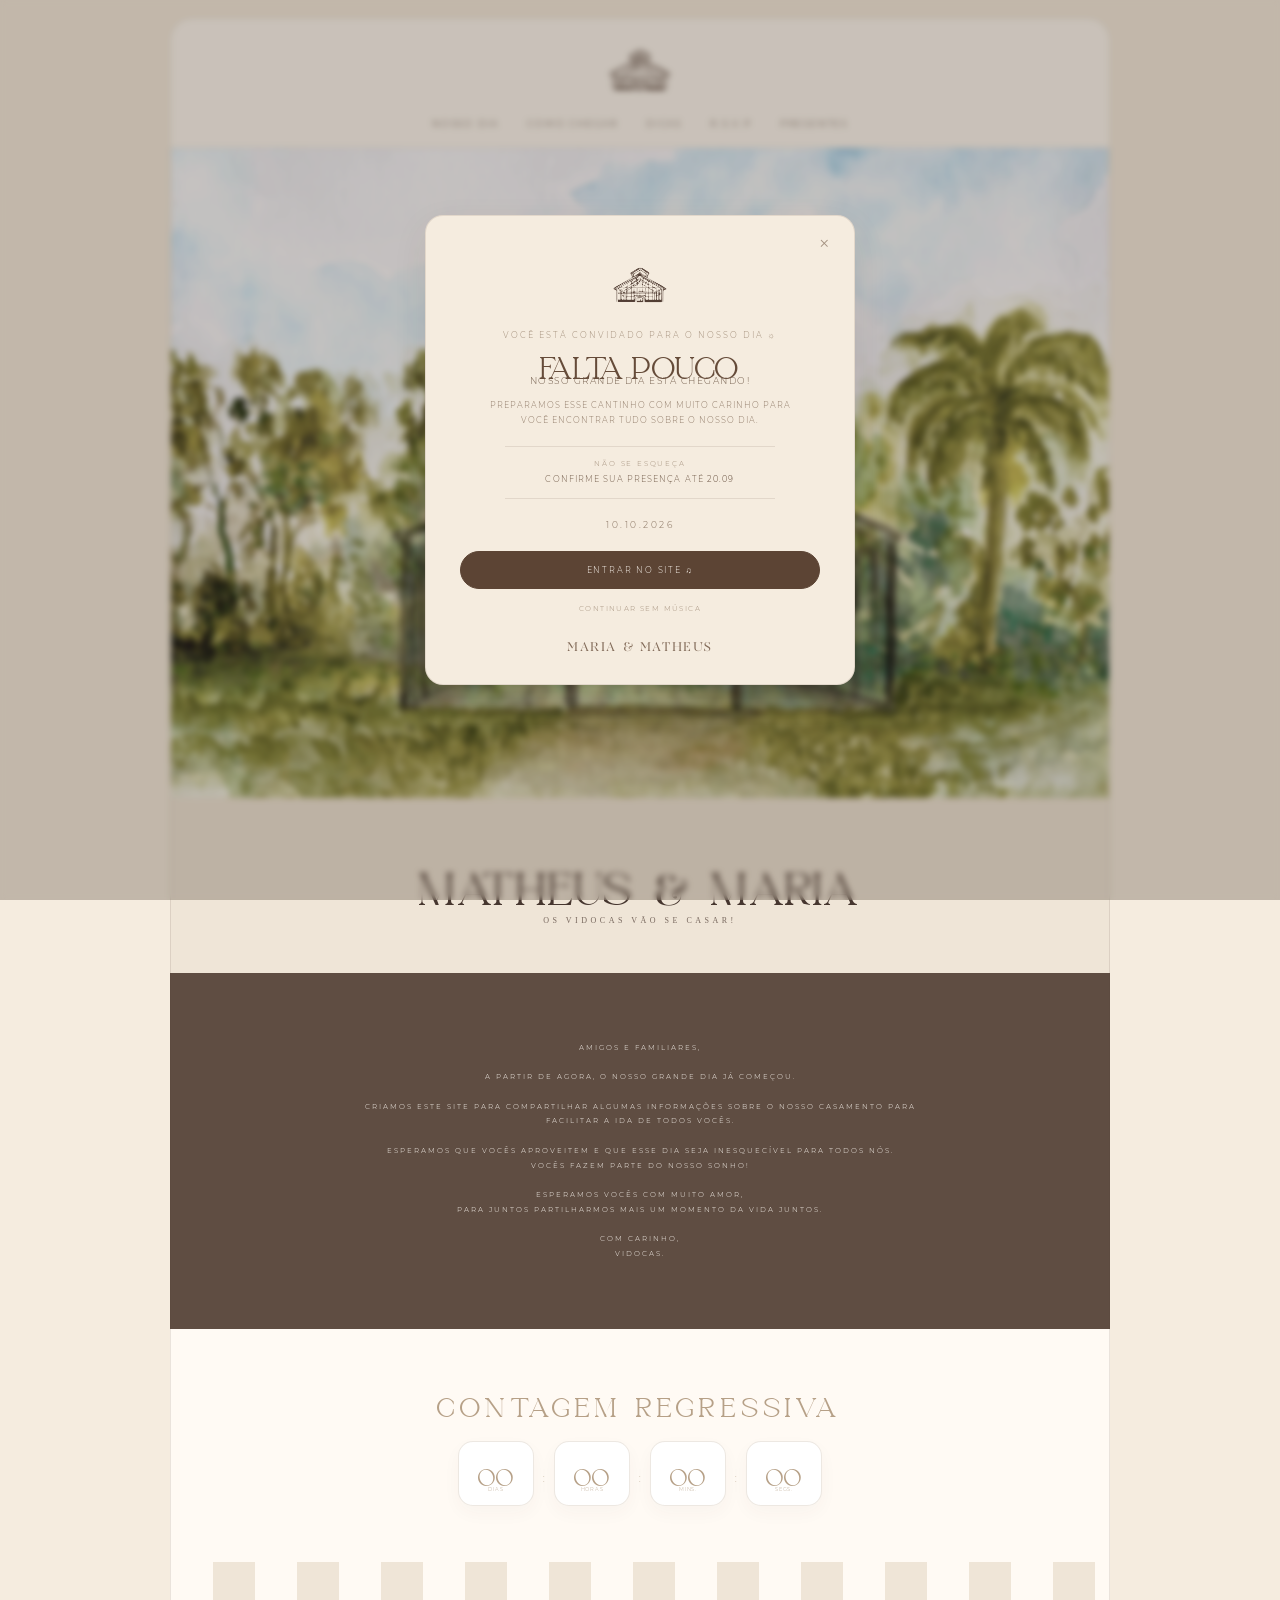
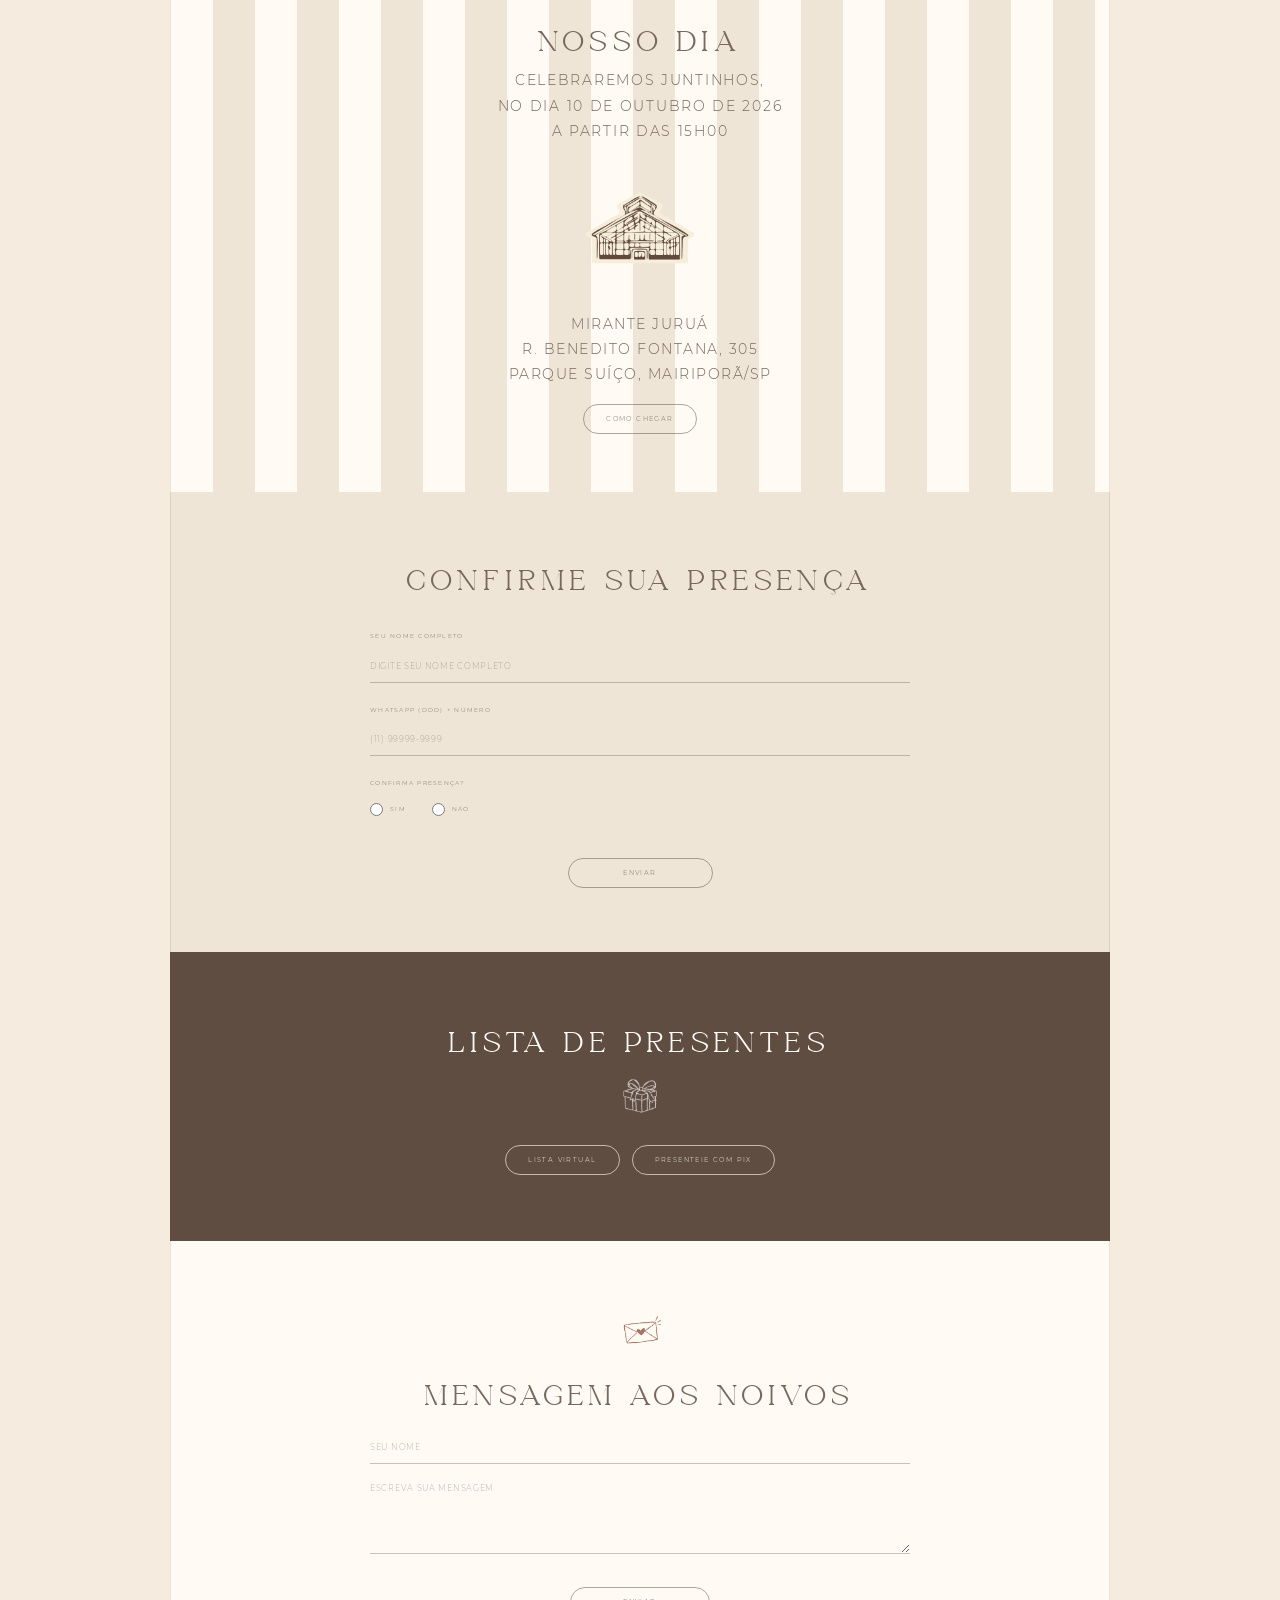
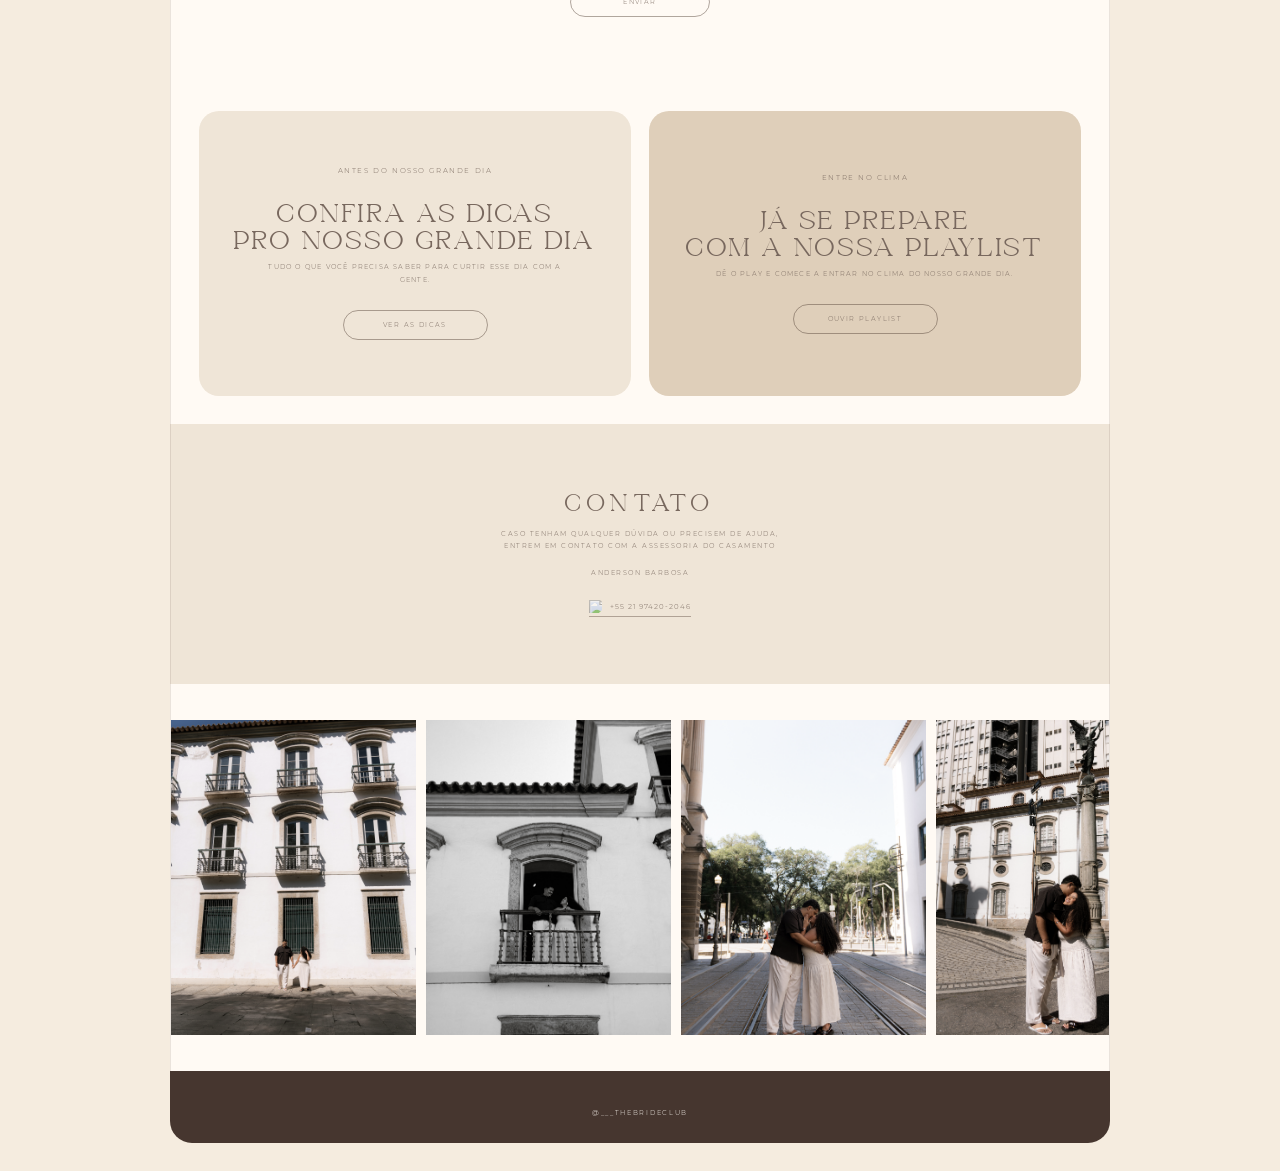
==== commit 28e52e52: "Update index.html" ====
--- a/index.html
+++ b/index.html
@@ -792,7 +792,7 @@
       <!-- LISTA VIRTUAL -->
 
       <a
-        href="https://noivos.casar.com/luisaelucas25?#/one-page/_start"
+        href="https://sites.icasei.com.br/casamentodosvidocas/pages/38076018"
         class="botao"
         target="_blank"
         rel="noopener noreferrer"
@@ -1234,4 +1234,4 @@
 
 
 </body>
-</html>+</html>
--- a/style.css
+++ b/style.css
@@ -1,4 +1,3 @@
-
 /* =========================================
    FONTES
 ========================================= */
@@ -108,6 +107,7 @@
 .contagem-regressiva,
 .sessao-como-chegar,
 .rsvp-section,
+.confirmacao-final,
 .lista-presentes,
 .msg-section,
 .atalhos-home,
@@ -501,7 +501,7 @@
 
 
 /* =========================================
-   BOTÕES
+   BOTÕES GERAIS
 ========================================= */
 
 .botao-como-chegar,
@@ -533,7 +533,8 @@
 
   transition:
     background 0.25s ease,
-    color 0.25s ease;
+    color 0.25s ease,
+    transform 0.25s ease;
 }
 
 .botao-como-chegar:hover,
@@ -706,11 +707,11 @@
    ACOMPANHANTES
 ========================================= */
 
-#camposConvidados {
+#camposAcompanhante {
   margin-top: 9px;
 }
 
-#camposConvidados small {
+#camposAcompanhante small {
   display: block;
 
   margin-top: 8px;
@@ -740,246 +741,262 @@
 
 
 /* =========================================
-   LISTA DE PRESENTES
-========================================= */
-
-.lista-presentes {
+   CONFIRMAÇÃO FINAL DO RSVP
+========================================= */
+
+.confirmacao-final {
+  display: none;
+
   padding: 66px 30px;
 
   text-align: center;
 
-  background: var(--marrom);
-
-  color: var(--creme);
+  background: var(--creme);
 
   border-left: 1px solid var(--linha);
   border-right: 1px solid var(--linha);
 }
 
-.lista-presentes h2 {
-  margin-bottom: 24px;
-
-  color: var(--creme);
-}
-
-.presente-img {
-  width: 54px;
-
-  margin: 0 auto 27px;
-
-  filter: brightness(0) invert(1);
-
-  opacity: 0.72;
-}
-
-.botoes-container {
+.confirmacao-final.ativo {
+  display: block;
+
+  animation: confirmacaoAparecer 0.7s ease;
+}
+
+.confirmacao-final-card {
+  width: 100%;
+
+  max-width: 520px;
+
+  margin: 0 auto;
+
+  padding: 46px 38px;
+
+  background: rgba(245, 236, 223, 0.46);
+
+  border: 1px solid rgba(81, 62, 52, 0.12);
+
+  border-radius: 22px;
+
+  box-shadow: 0 10px 30px rgba(81, 62, 52, 0.035);
+}
+
+
+/* =========================================
+   ÍCONE CONFIRMAÇÃO
+========================================= */
+
+.confirmacao-final-icon {
+  width: 58px;
+
+  margin: 0 auto 22px;
+
+  opacity: 0.78;
+}
+
+
+/* =========================================
+   MINI TEXTO CONFIRMAÇÃO
+========================================= */
+
+.confirmacao-final-mini {
+  margin: 0 0 13px;
+
+  font-family: "Montserrat", sans-serif;
+
+  font-size: 6.5px;
+
+  line-height: 1.5;
+
+  letter-spacing: 2px;
+
+  text-transform: uppercase;
+
+  color: var(--bege-texto);
+}
+
+
+/* =========================================
+   TÍTULO CONFIRMAÇÃO
+========================================= */
+
+.confirmacao-final h2 {
+  margin: 0;
+
+  font-family: "Serifada", serif;
+
+  font-size: 25px;
+
+  font-weight: 400;
+
+  line-height: 1.15;
+
+  letter-spacing: 3.2px;
+
+  text-transform: uppercase;
+
+  color: var(--marrom-suave);
+
+  font-synthesis: none;
+}
+
+
+/* =========================================
+   LINHA CONFIRMAÇÃO
+========================================= */
+
+.confirmacao-final-linha {
+  width: 34px;
+
+  height: 1px;
+
+  margin: 25px auto;
+
+  background: var(--bege-escuro);
+}
+
+
+/* =========================================
+   TEXTO CONFIRMAÇÃO
+========================================= */
+
+.confirmacao-final-texto {
+  max-width: 360px;
+
+  margin: 0 auto 17px;
+
+  font-family: "Montserrat", sans-serif;
+
+  font-size: 6.5px;
+
+  line-height: 1.9;
+
+  letter-spacing: 1.4px;
+
+  text-transform: uppercase;
+
+  color: var(--marrom-suave);
+}
+
+
+/* =========================================
+   DATA CONFIRMAÇÃO
+========================================= */
+
+.confirmacao-final-data {
+  margin: 8px 0 7px;
+
+  font-family: "Serifada", serif;
+
+  font-size: 28px;
+
+  font-weight: 400;
+
+  line-height: 1;
+
+  letter-spacing: 2.5px;
+
+  color: var(--marrom-suave);
+
+  font-synthesis: none;
+}
+
+
+/* =========================================
+   LOCAL CONFIRMAÇÃO
+========================================= */
+
+.confirmacao-final-local {
+  margin: 0;
+
+  font-family: "Montserrat", sans-serif;
+
+  font-size: 6px;
+
+  line-height: 1.8;
+
+  letter-spacing: 1.6px;
+
+  text-transform: uppercase;
+
+  color: var(--bege-texto);
+}
+
+
+/* =========================================
+   FRASE CONFIRMAÇÃO
+========================================= */
+
+.confirmacao-final-frase {
+  max-width: 350px;
+
+  margin: 26px auto 0;
+
+  font-family: "Montserrat", sans-serif;
+
+  font-size: 6.5px;
+
+  line-height: 1.9;
+
+  letter-spacing: 1.2px;
+
+  text-transform: uppercase;
+
+  color: var(--marrom-suave);
+}
+
+
+/* =========================================
+   BOTÕES CONFIRMAÇÃO
+========================================= */
+
+.confirmacao-final-botoes {
   display: flex;
 
-  justify-content: center;
+  flex-direction: column;
+
   align-items: center;
 
-  gap: 12px;
-
-  flex-wrap: wrap;
-}
-
-.lista-presentes .botao {
-  border-color: rgba(255, 250, 244, 0.62);
-
-  color: var(--creme);
-}
-
-.lista-presentes .botao:hover {
-  background: var(--creme);
-
-  color: var(--marrom);
-}
-
-
-/* =========================================
-   MENSAGEM AOS NOIVOS
-========================================= */
-
-.msg-section {
-  padding: 66px 30px;
-
-  background: var(--creme);
-
-  border-left: 1px solid var(--linha);
-  border-right: 1px solid var(--linha);
-}
-
-.retangulo_msg {
-  width: 100%;
-
-  max-width: 540px;
-
-  margin: 0 auto;
-
-  padding: 0;
-
-  background: transparent;
-
-  text-align: center;
-}
-
-.mensagem-img {
-  width: 48px;
-
-  margin: 0 auto 20px;
-
-  opacity: 0.68;
-}
-
-.retangulo_msg h2 {
-  margin-bottom: 32px;
-}
-
-.retangulo_msg input,
-.retangulo_msg textarea {
-  font-size: 9px;
-
-  letter-spacing: 0.8px;
-
-  text-transform: uppercase;
-}
-
-.retangulo_msg button {
-  align-self: center;
-
-  min-width: 140px;
-
-  margin-top: 25px;
-}
-
-
-/* =========================================
-   DICAS + PLAYLIST
-========================================= */
-
-.atalhos-home {
-  padding: 28px;
-
-  display: grid;
-
-  grid-template-columns: 1fr 1fr;
-
-  gap: 18px;
-
-  background: var(--creme);
-
-  border-left: 1px solid var(--linha);
-  border-right: 1px solid var(--linha);
-}
-
-.atalho-home {
-  min-height: 285px;
-
-  padding: 46px 32px;
-
-  display: flex;
-
-  flex-direction: column;
+  gap: 10px;
+
+  margin-top: 28px;
+}
+
+.botao-confirmacao {
+  display: inline-flex;
 
   align-items: center;
   justify-content: center;
 
-  text-align: center;
-
-  border-radius: 20px;
-}
-
-.atalho-dicas {
-  background: var(--bege);
-}
-
-.atalho-playlist {
-  background: var(--bege-escuro);
-}
-
-.atalho-home-mini {
-  display: block;
-
-  margin-bottom: 15px;
+  width: 100%;
+
+  max-width: 265px;
+
+  min-height: 39px;
+
+  padding: 9px 20px;
+
+  border: 1px solid rgba(81, 62, 52, 0.38);
+
+  border-radius: 999px;
+
+  background: transparent;
+
+  color: var(--marrom-suave);
+
+  text-decoration: none;
 
   font-family: "Montserrat", sans-serif;
 
-  font-size: 7px;
+  font-size: 6.5px;
 
   font-weight: 400;
 
-  letter-spacing: 1.6px;
-
-  text-transform: uppercase;
-
-  color: var(--marrom-suave);
-}
-
-.atalho-home h2 {
-  margin: 0 0 17px;
-
-  font-family: "Serifada", serif;
-
-  font-size: 25px;
-
-  font-weight: 400;
-
-  line-height: 1.08;
-
-  letter-spacing: 3px;
-
-  text-transform: uppercase;
-
-  color: var(--marrom-suave);
-
-  font-synthesis: none;
-}
-
-.atalho-home p {
-  max-width: 320px;
-
-  margin: 0 auto 24px;
-
-  font-family: "Montserrat", sans-serif;
-
-  font-size: 6.5px;
-
-  line-height: 1.9;
-
-  letter-spacing: 1.2px;
-
-  text-transform: uppercase;
-
-  color: var(--marrom-suave);
-}
-
-.atalho-home-botao {
-  display: inline-flex;
-
-  align-items: center;
-  justify-content: center;
-
-  min-width: 145px;
-
-  padding: 10px 22px;
-
-  border: 1px solid rgba(81, 62, 52, 0.45);
-
-  border-radius: 999px;
-
-  background: transparent;
-
-  color: var(--marrom-suave);
-
-  text-decoration: none;
-
-  font-family: "Montserrat", sans-serif;
-
-  font-size: 6.5px;
-
   letter-spacing: 1.4px;
 
   text-transform: uppercase;
+
+  cursor: pointer;
 
   transition:
     background 0.25s ease,
@@ -987,6 +1004,300 @@
     transform 0.25s ease;
 }
 
+.botao-confirmacao:hover {
+  background: var(--marrom);
+
+  color: var(--creme);
+
+  transform: translateY(-1px);
+}
+
+
+/* =========================================
+   ASSINATURA CONFIRMAÇÃO
+========================================= */
+
+.confirmacao-final-assinatura {
+  margin: 33px 0 0;
+
+  font-family: "Providence", cursive;
+
+  font-size: 9px;
+
+  letter-spacing: 3px;
+
+  color: var(--marrom-suave);
+}
+
+
+/* =========================================
+   ANIMAÇÃO CONFIRMAÇÃO
+========================================= */
+
+@keyframes confirmacaoAparecer {
+
+  from {
+    opacity: 0;
+
+    transform: translateY(14px);
+  }
+
+  to {
+    opacity: 1;
+
+    transform: translateY(0);
+  }
+}
+
+
+/* =========================================
+   LISTA DE PRESENTES
+========================================= */
+
+.lista-presentes {
+  padding: 66px 30px;
+
+  text-align: center;
+
+  background: var(--marrom);
+
+  color: var(--creme);
+
+  border-left: 1px solid var(--linha);
+  border-right: 1px solid var(--linha);
+}
+
+.lista-presentes h2 {
+  margin-bottom: 24px;
+
+  color: var(--creme);
+}
+
+.presente-img {
+  width: 54px;
+
+  margin: 0 auto 27px;
+
+  filter: brightness(0) invert(1);
+
+  opacity: 0.72;
+}
+
+.botoes-container {
+  display: flex;
+
+  justify-content: center;
+  align-items: center;
+
+  gap: 12px;
+
+  flex-wrap: wrap;
+}
+
+.lista-presentes .botao {
+  border-color: rgba(255, 250, 244, 0.62);
+
+  color: var(--creme);
+}
+
+.lista-presentes .botao:hover {
+  background: var(--creme);
+
+  color: var(--marrom);
+}
+
+
+/* =========================================
+   MENSAGEM AOS NOIVOS
+========================================= */
+
+.msg-section {
+  padding: 66px 30px;
+
+  background: var(--creme);
+
+  border-left: 1px solid var(--linha);
+  border-right: 1px solid var(--linha);
+}
+
+.retangulo_msg {
+  width: 100%;
+
+  max-width: 540px;
+
+  margin: 0 auto;
+
+  padding: 0;
+
+  background: transparent;
+
+  text-align: center;
+}
+
+.mensagem-img {
+  width: 48px;
+
+  margin: 0 auto 20px;
+
+  opacity: 0.68;
+}
+
+.retangulo_msg h2 {
+  margin-bottom: 32px;
+}
+
+.retangulo_msg input,
+.retangulo_msg textarea {
+  font-size: 9px;
+
+  letter-spacing: 0.8px;
+
+  text-transform: uppercase;
+}
+
+.retangulo_msg button {
+  align-self: center;
+
+  min-width: 140px;
+
+  margin-top: 25px;
+}
+
+
+/* =========================================
+   DICAS + PLAYLIST
+========================================= */
+
+.atalhos-home {
+  padding: 28px;
+
+  display: grid;
+
+  grid-template-columns: 1fr 1fr;
+
+  gap: 18px;
+
+  background: var(--creme);
+
+  border-left: 1px solid var(--linha);
+  border-right: 1px solid var(--linha);
+}
+
+.atalho-home {
+  min-height: 285px;
+
+  padding: 46px 32px;
+
+  display: flex;
+
+  flex-direction: column;
+
+  align-items: center;
+  justify-content: center;
+
+  text-align: center;
+
+  border-radius: 20px;
+}
+
+.atalho-dicas {
+  background: var(--bege);
+}
+
+.atalho-playlist {
+  background: var(--bege-escuro);
+}
+
+.atalho-home-mini {
+  display: block;
+
+  margin-bottom: 15px;
+
+  font-family: "Montserrat", sans-serif;
+
+  font-size: 7px;
+
+  font-weight: 400;
+
+  letter-spacing: 1.6px;
+
+  text-transform: uppercase;
+
+  color: var(--marrom-suave);
+}
+
+.atalho-home h2 {
+  margin: 0 0 17px;
+
+  font-family: "Serifada", serif;
+
+  font-size: 25px;
+
+  font-weight: 400;
+
+  line-height: 1.08;
+
+  letter-spacing: 3px;
+
+  text-transform: uppercase;
+
+  color: var(--marrom-suave);
+
+  font-synthesis: none;
+}
+
+.atalho-home p {
+  max-width: 320px;
+
+  margin: 0 auto 24px;
+
+  font-family: "Montserrat", sans-serif;
+
+  font-size: 6.5px;
+
+  line-height: 1.9;
+
+  letter-spacing: 1.2px;
+
+  text-transform: uppercase;
+
+  color: var(--marrom-suave);
+}
+
+.atalho-home-botao {
+  display: inline-flex;
+
+  align-items: center;
+  justify-content: center;
+
+  min-width: 145px;
+
+  padding: 10px 22px;
+
+  border: 1px solid rgba(81, 62, 52, 0.45);
+
+  border-radius: 999px;
+
+  background: transparent;
+
+  color: var(--marrom-suave);
+
+  text-decoration: none;
+
+  font-family: "Montserrat", sans-serif;
+
+  font-size: 6.5px;
+
+  letter-spacing: 1.4px;
+
+  text-transform: uppercase;
+
+  transition:
+    background 0.25s ease,
+    color 0.25s ease,
+    transform 0.25s ease;
+}
+
 .atalho-home-botao:hover {
   background: var(--marrom);
 
@@ -1111,6 +1422,7 @@
 }
 
 @keyframes deslizar {
+
   from {
     transform: translateX(0);
   }
@@ -1165,6 +1477,7 @@
   .contagem-regressiva,
   .sessao-como-chegar,
   .rsvp-section,
+  .confirmacao-final,
   .lista-presentes,
   .msg-section,
   .atalhos-home,
@@ -1545,12 +1858,117 @@
     font-size: 5.8px;
   }
 
-  #camposConvidados small {
+  #camposAcompanhante small {
     font-size: 5.4px;
   }
 
   .retangulo button {
     margin-top: 24px;
+  }
+
+
+  /* =========================================
+     CONFIRMAÇÃO FINAL MOBILE
+  ========================================= */
+
+  .confirmacao-final {
+    padding: 48px 20px;
+  }
+
+  .confirmacao-final-card {
+    max-width: 460px;
+
+    padding: 39px 24px;
+
+    border-radius: 18px;
+  }
+
+  .confirmacao-final-icon {
+    width: 52px;
+
+    margin-bottom: 19px;
+  }
+
+  .confirmacao-final-mini {
+    margin-bottom: 11px;
+
+    font-size: 6px;
+
+    letter-spacing: 1.7px;
+  }
+
+  .confirmacao-final h2 {
+    font-size: 20px;
+
+    line-height: 1.18;
+
+    letter-spacing: 2.3px;
+
+    text-align: center;
+  }
+
+  .confirmacao-final-linha {
+    margin: 22px auto;
+  }
+
+  .confirmacao-final-texto {
+    font-size: 6px;
+
+    line-height: 1.85;
+
+    text-align: center;
+  }
+
+  .confirmacao-final-data {
+    font-size: 24px;
+
+    letter-spacing: 2px;
+  }
+
+  .confirmacao-final-local {
+    font-size: 5.7px;
+
+    text-align: center;
+  }
+
+  .confirmacao-final-frase {
+    max-width: 295px;
+
+    margin-top: 23px;
+
+    font-size: 6px;
+
+    line-height: 1.85;
+
+    text-align: center;
+  }
+
+  .confirmacao-final-botoes {
+    gap: 9px;
+
+    margin-top: 25px;
+  }
+
+  .botao-confirmacao {
+    width: 100%;
+
+    max-width: 280px;
+
+    min-height: 40px;
+
+    padding: 9px 15px;
+
+    font-size: 7px;
+
+    letter-spacing: 1.45px;
+  }
+
+  .confirmacao-final-assinatura {
+    margin-top: 29px;
+
+    font-size: 7.5px;
+
+    letter-spacing: 2.6px;
   }
 
 
@@ -1822,6 +2240,55 @@
 
 
   /* =========================================
+     CONFIRMAÇÃO — CELULAR PEQUENO
+  ========================================= */
+
+  .confirmacao-final {
+    padding: 40px 14px;
+  }
+
+  .confirmacao-final-card {
+    padding: 34px 18px;
+
+    border-radius: 16px;
+  }
+
+  .confirmacao-final-icon {
+    width: 48px;
+  }
+
+  .confirmacao-final-mini {
+    font-size: 5.6px;
+
+    letter-spacing: 1.5px;
+  }
+
+  .confirmacao-final h2 {
+    font-size: 18px;
+
+    letter-spacing: 1.9px;
+  }
+
+  .confirmacao-final-data {
+    font-size: 22px;
+  }
+
+  .confirmacao-final-texto,
+  .confirmacao-final-local,
+  .confirmacao-final-frase {
+    text-align: center;
+  }
+
+  .botao-confirmacao {
+    max-width: 100%;
+
+    font-size: 6.5px;
+
+    letter-spacing: 1.25px;
+  }
+
+
+  /* =========================================
      DICAS + PLAYLIST — CELULAR PEQUENO
   ========================================= */
 
@@ -1844,4 +2311,4 @@
   .atalho-home p {
     max-width: 260px;
   }
-}
+}
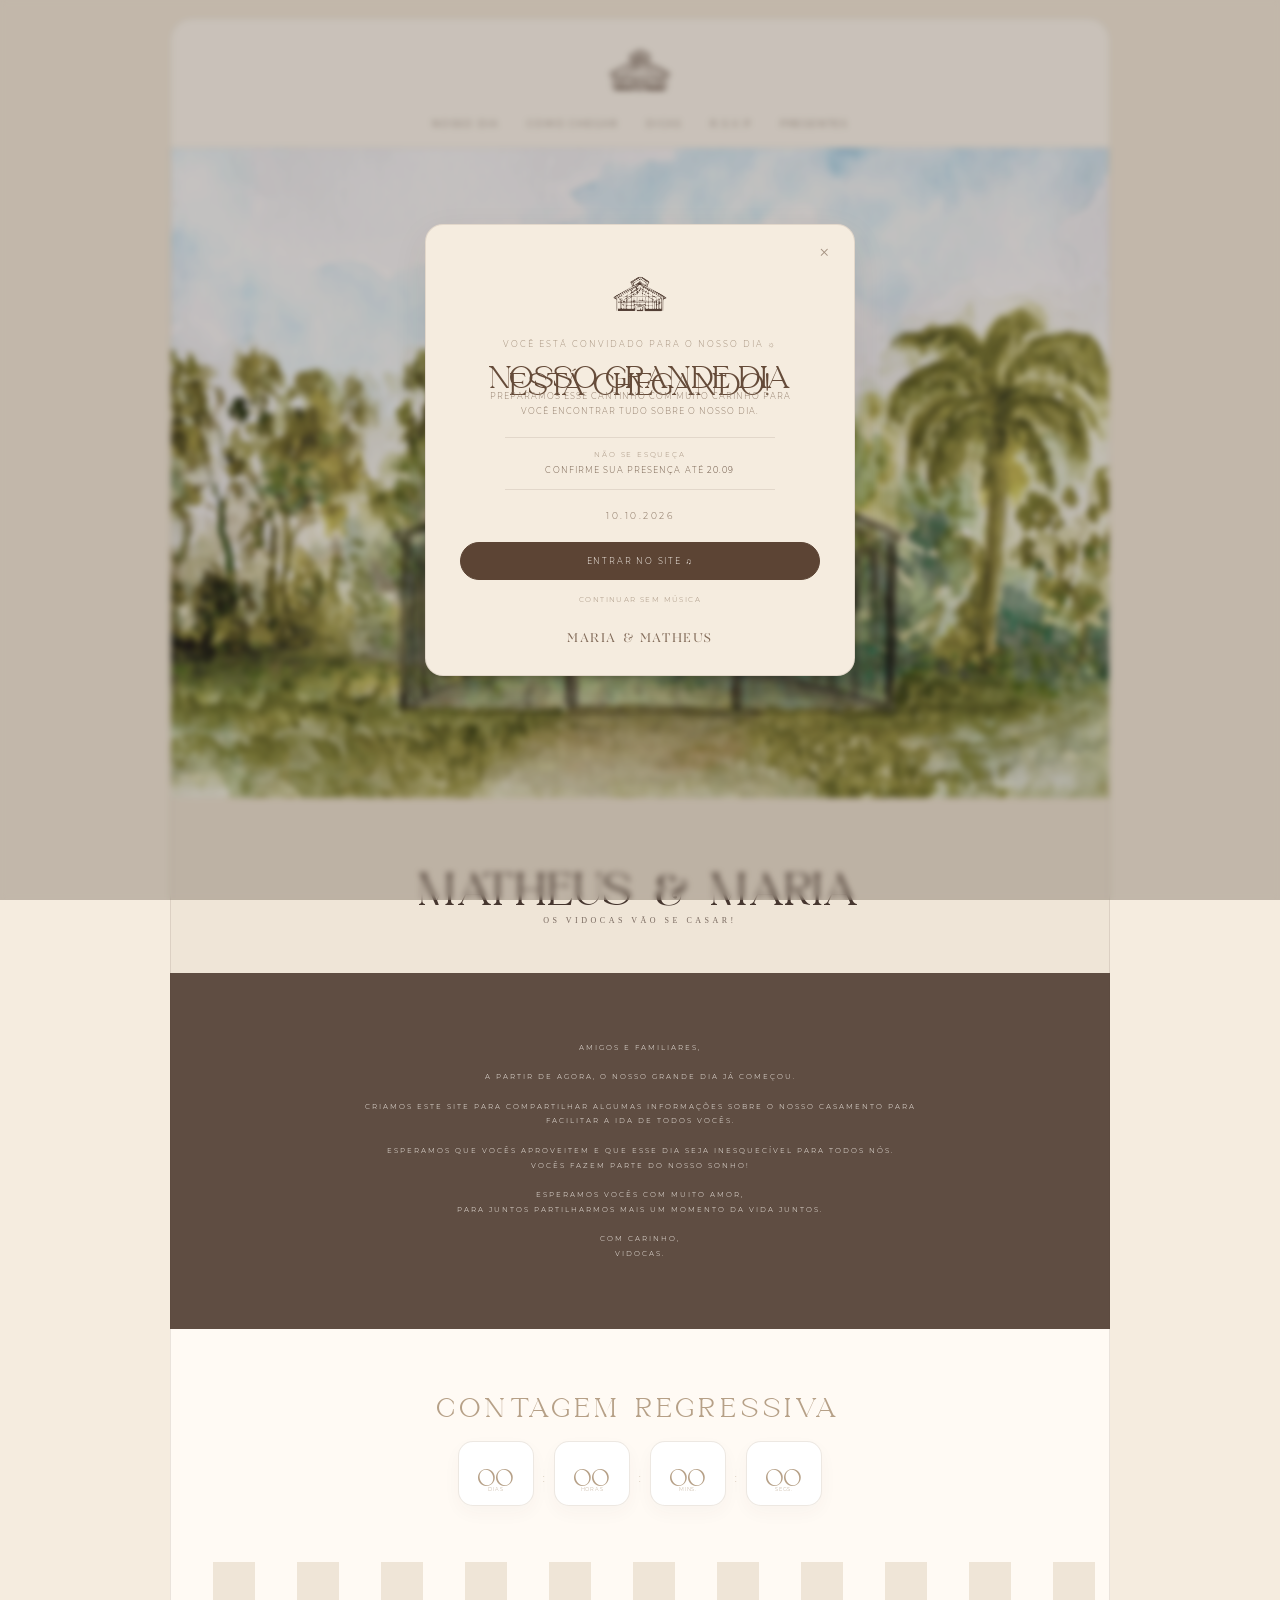
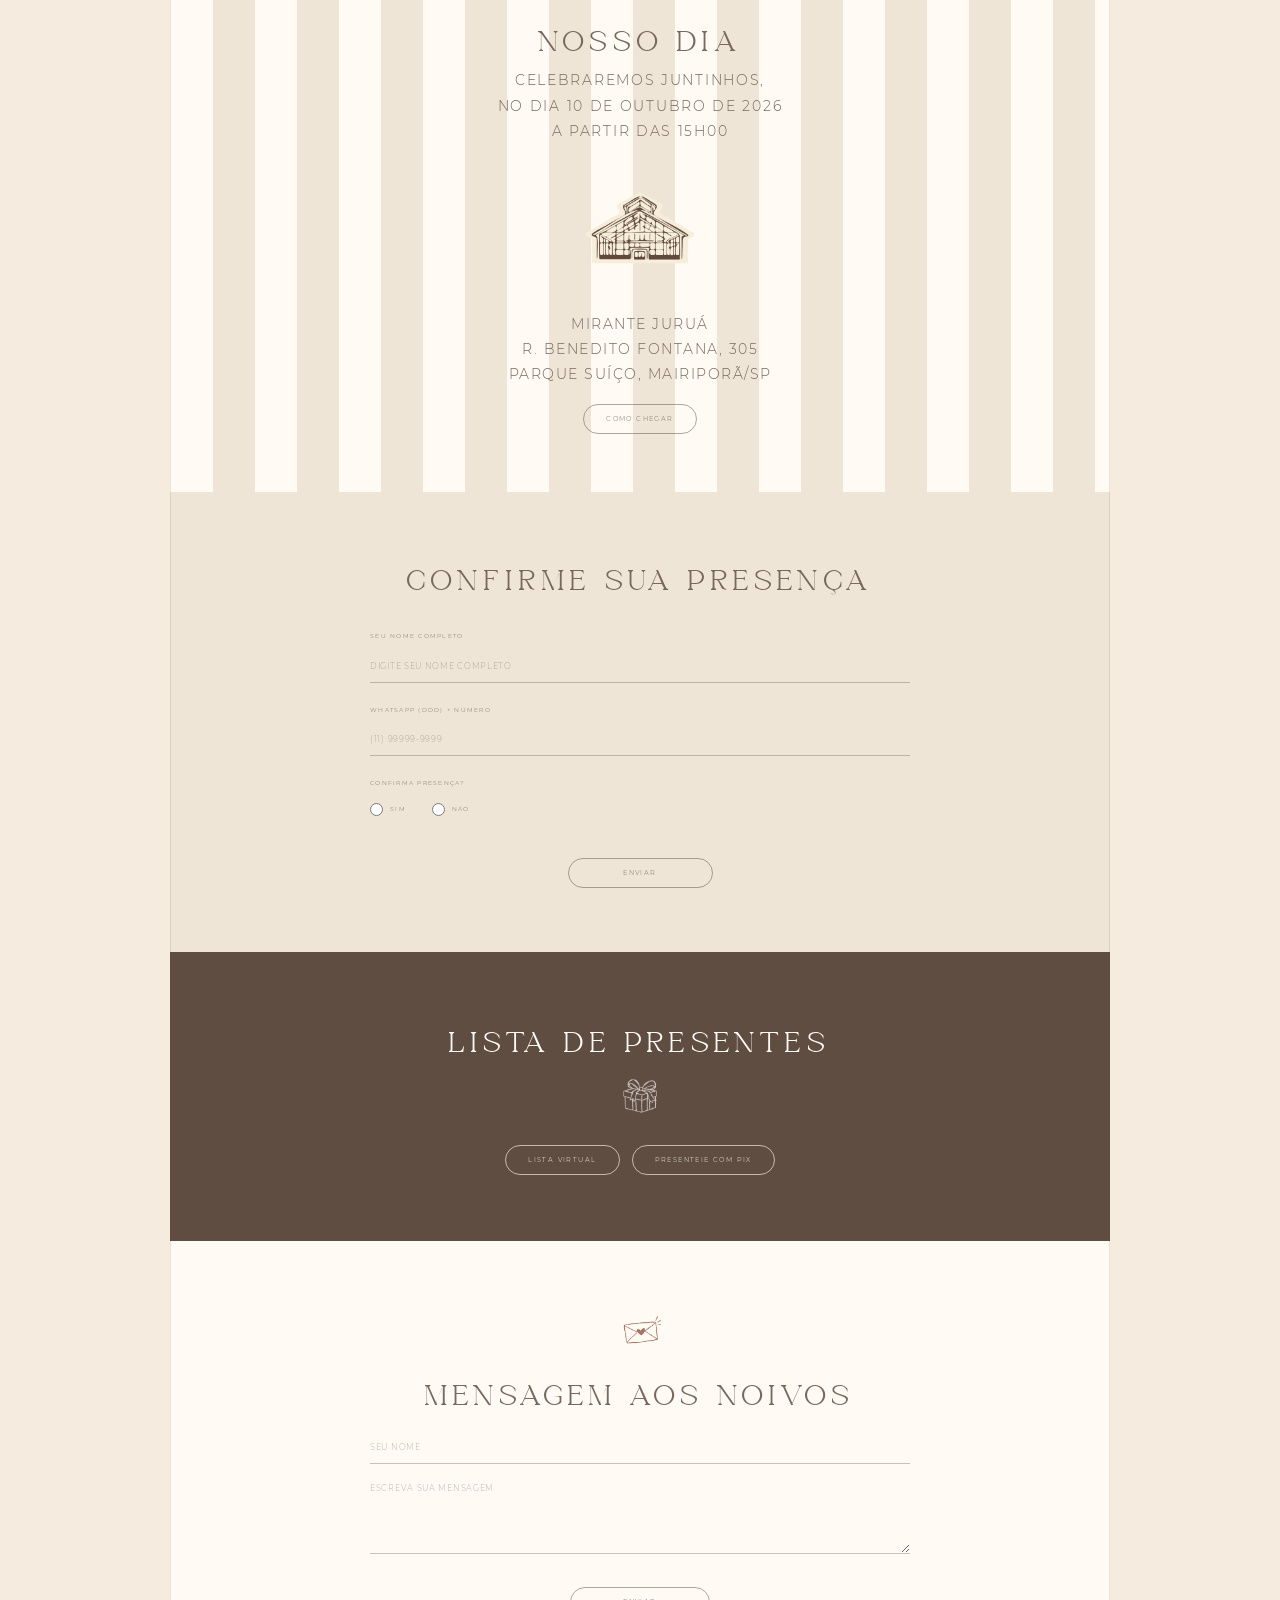
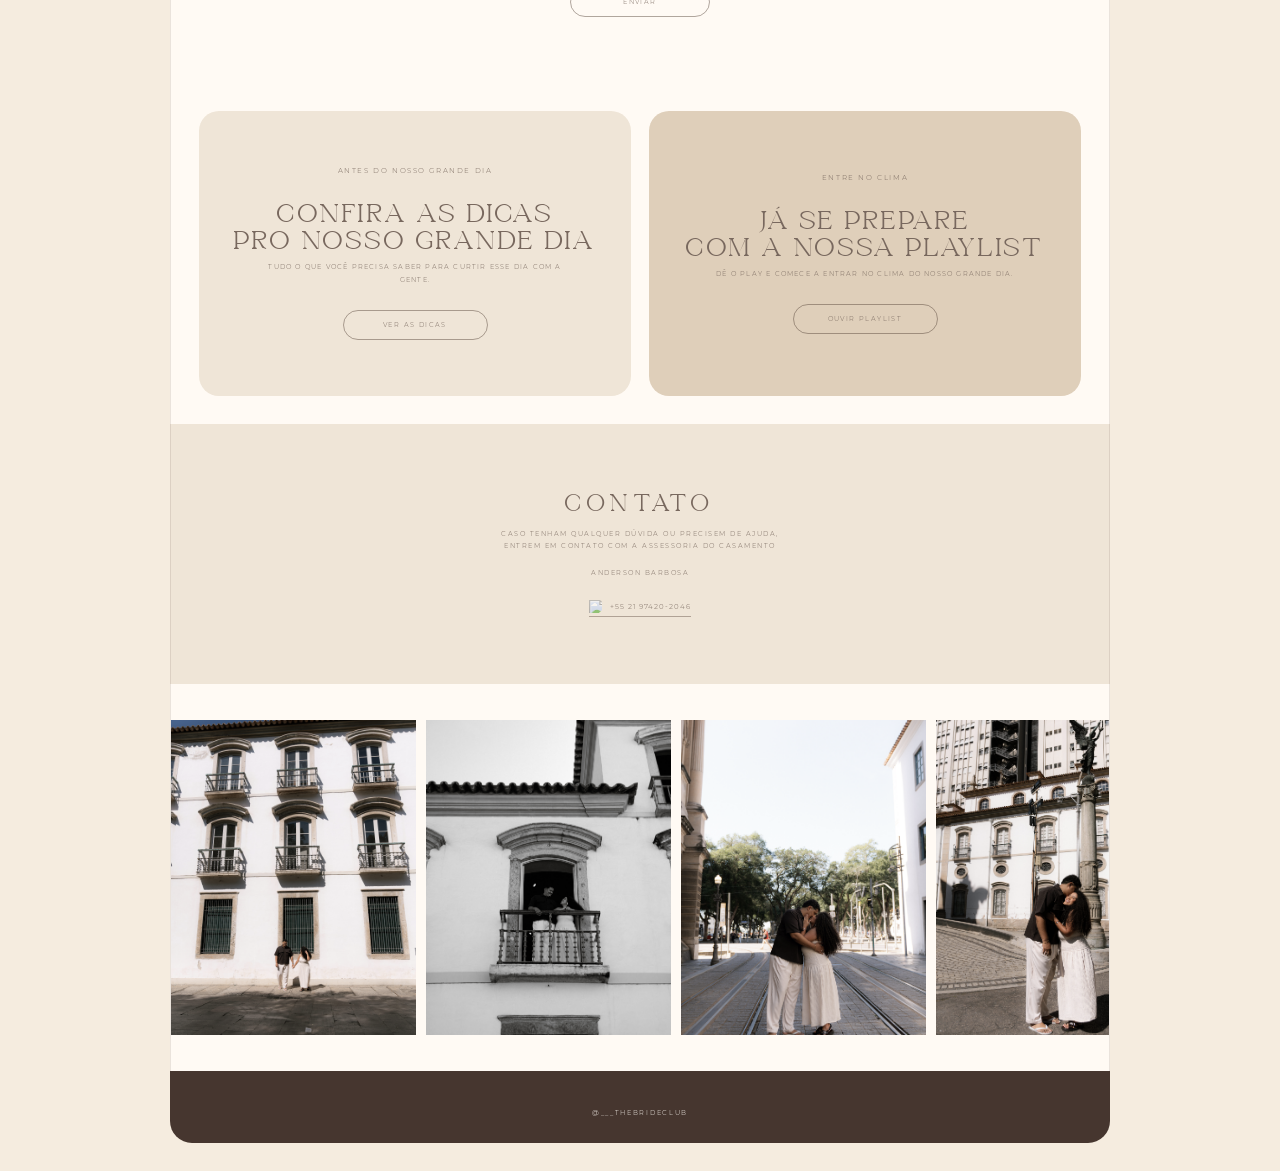
==== commit 572d00fb: "Update index.html" ====
--- a/index.html
+++ b/index.html
@@ -59,13 +59,8 @@
 
 
       <h2 class="popup-title">
-        FALTA POUCO
+        NOSSO GRANDE DIA ESTÁ CHEGANDO!
       </h2>
-
-
-      <p class="popup-text">
-        NOSSO GRANDE DIA ESTÁ CHEGANDO!
-      </p>
 
 
       <p class="popup-description">
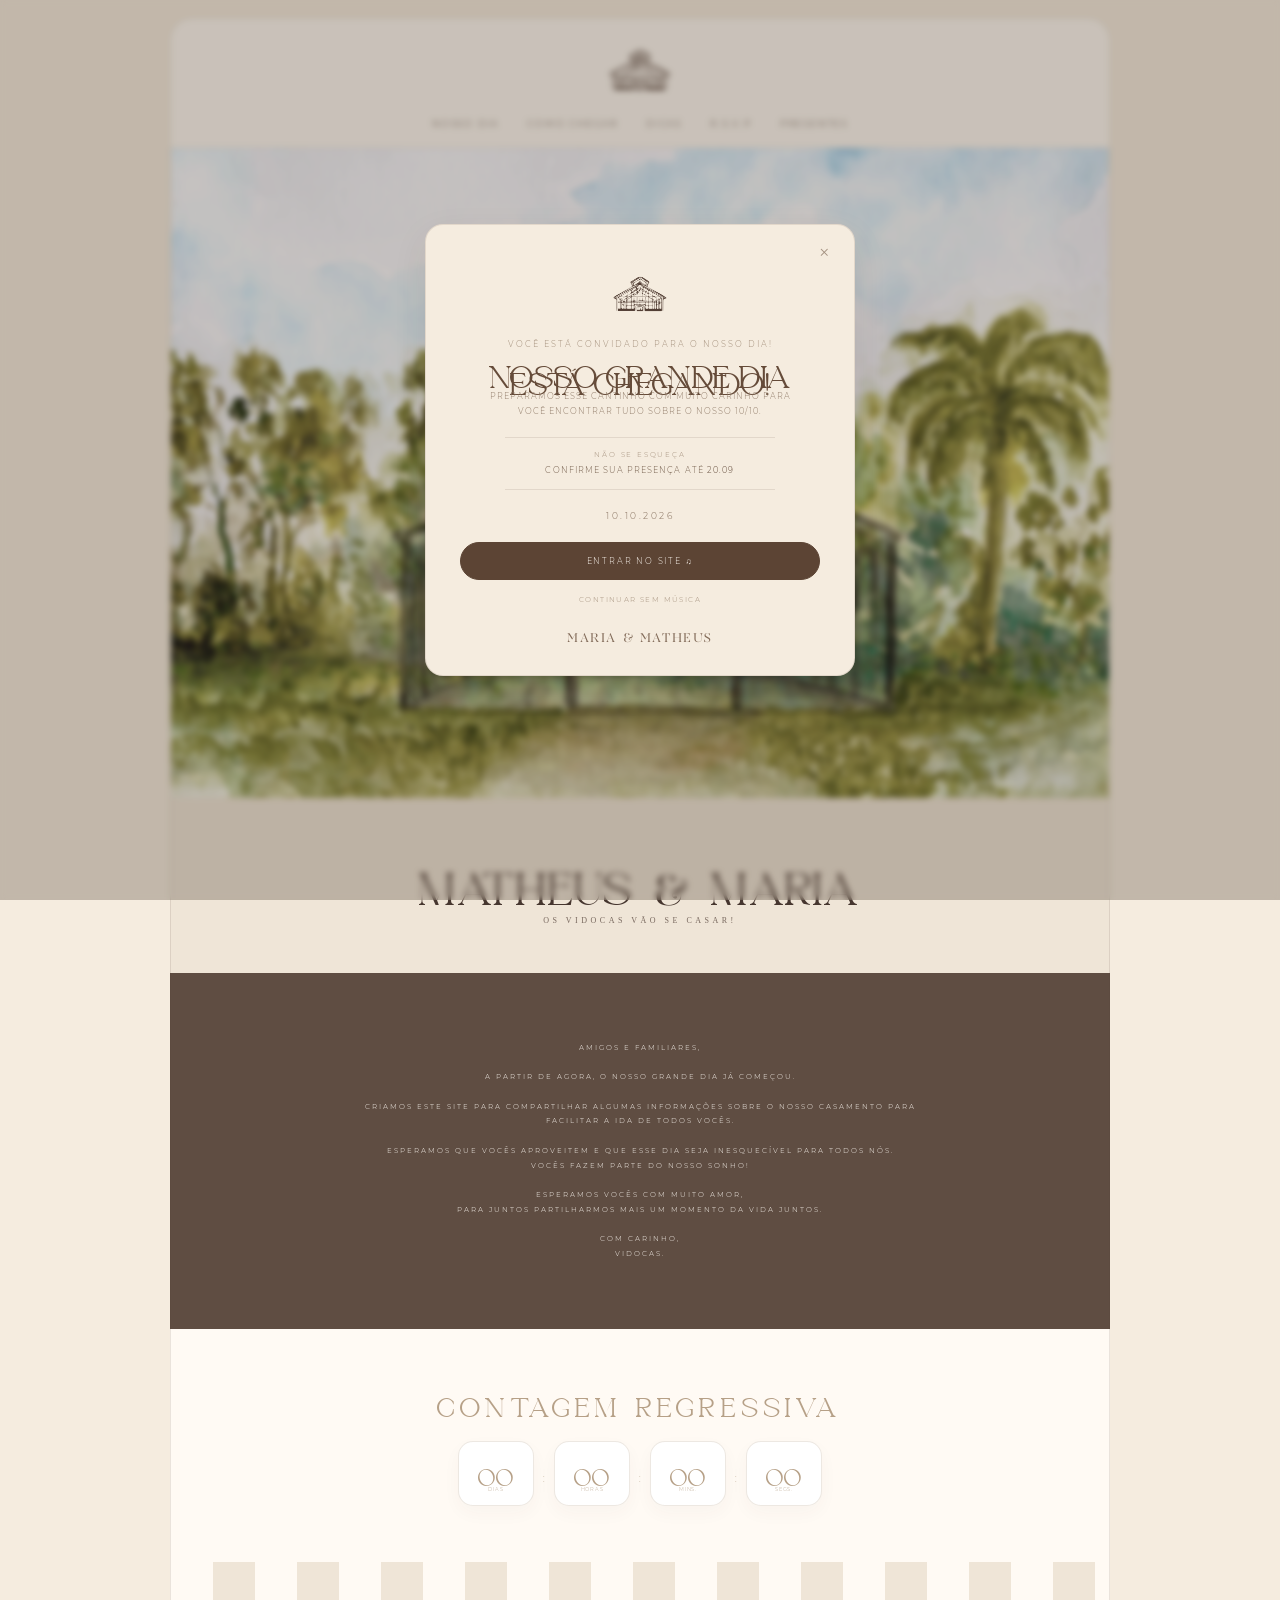
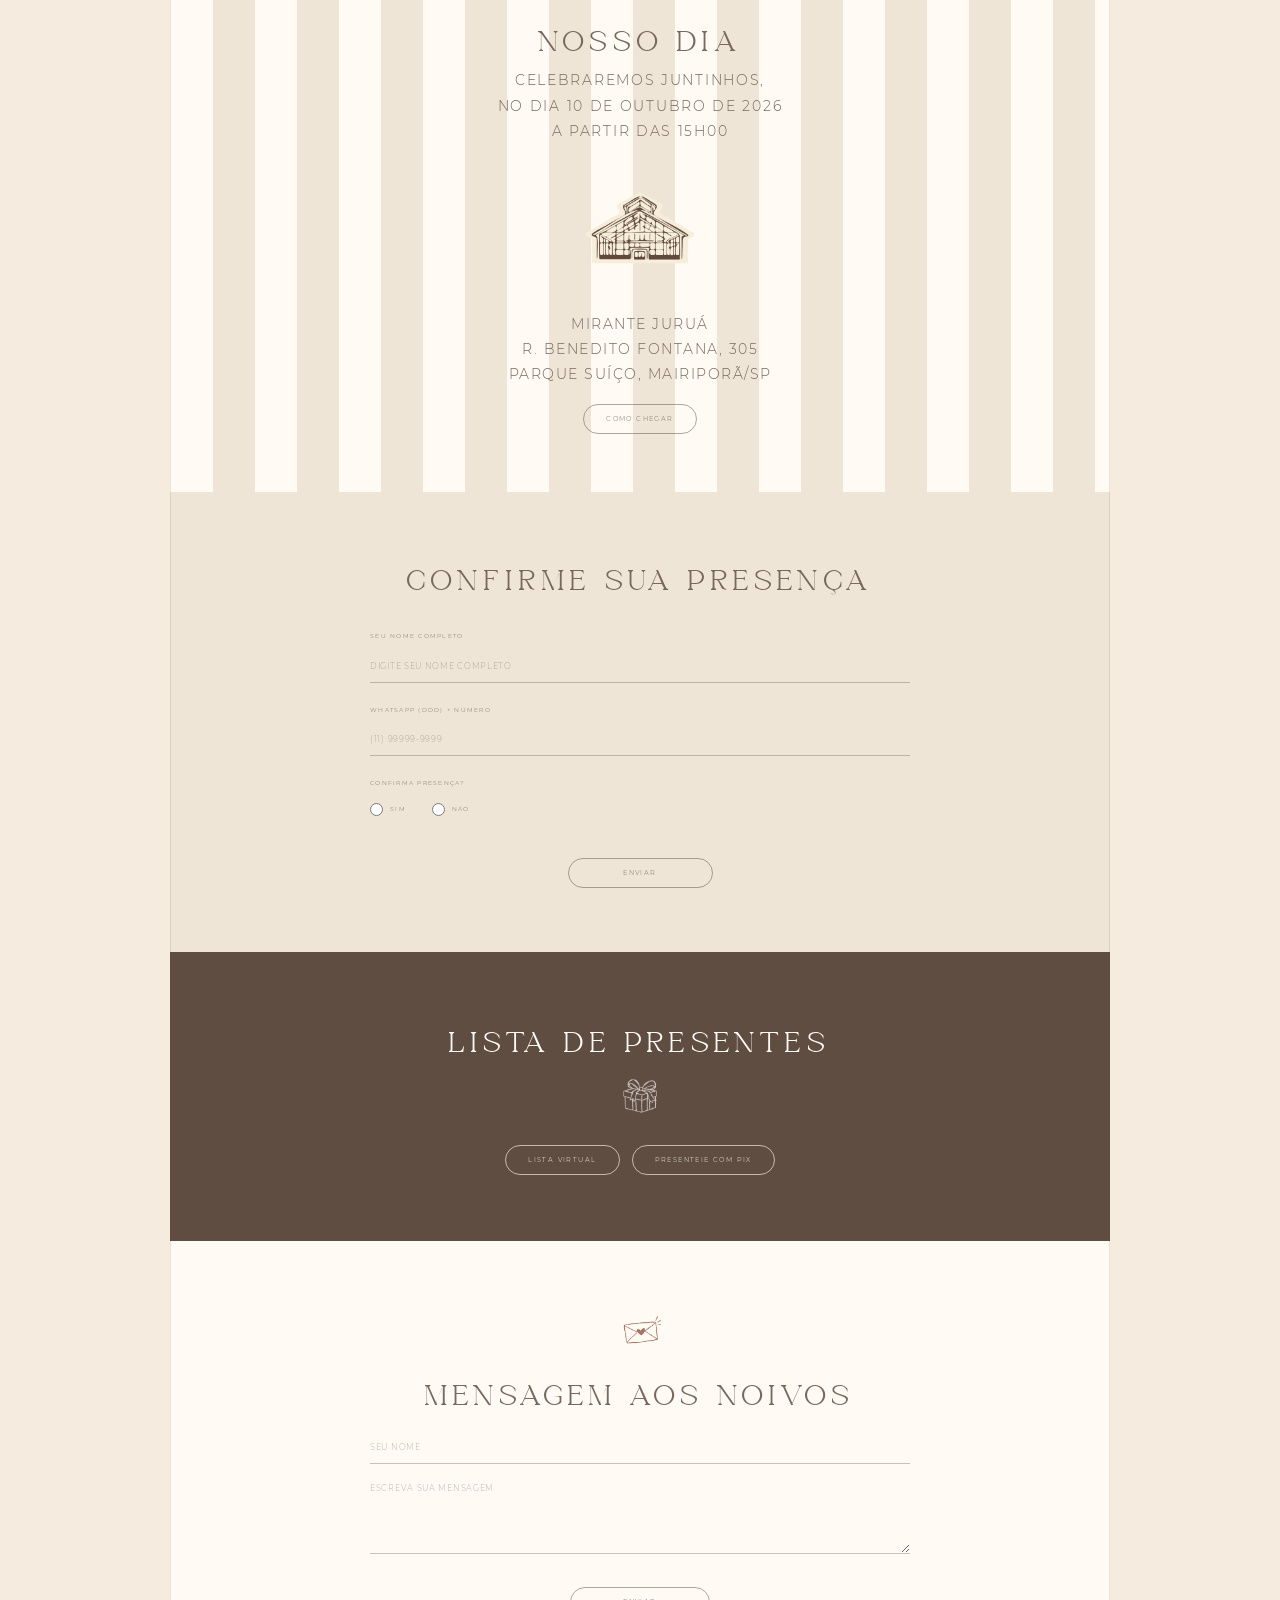
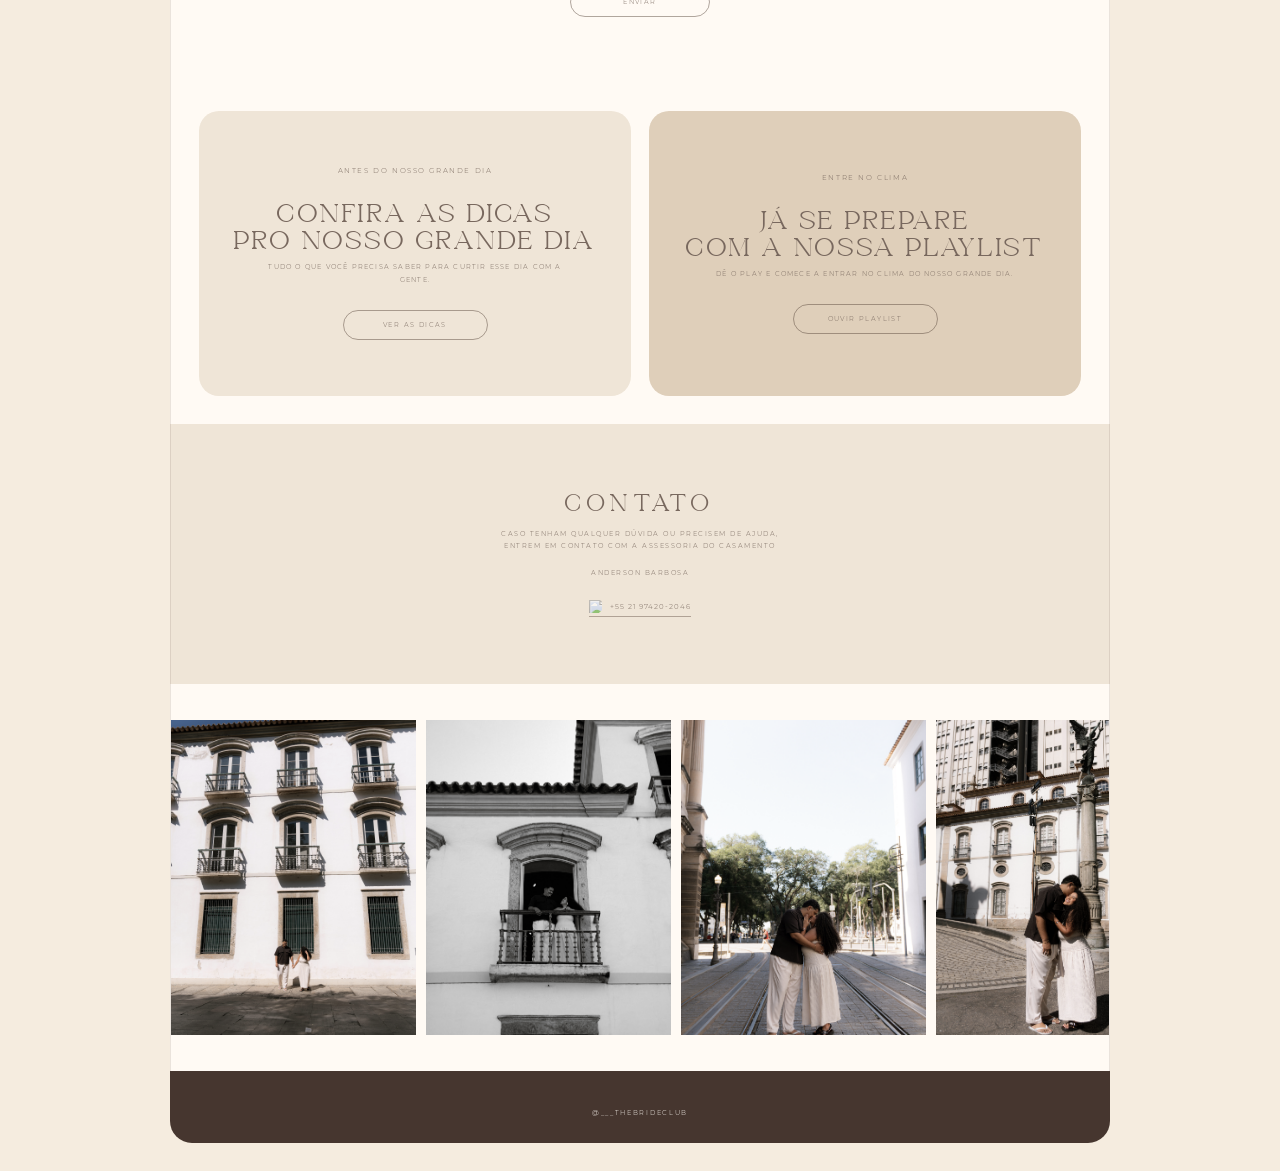
==== commit a194c08c: "Update index.html" ====
--- a/index.html
+++ b/index.html
@@ -54,7 +54,7 @@
       <!-- TEXTO -->
 
       <p class="popup-kicker">
-        VOCÊ ESTÁ CONVIDADO PARA O NOSSO DIA ☼
+        VOCÊ ESTÁ CONVIDADO PARA O NOSSO DIA!
       </p>
 
 
@@ -66,7 +66,7 @@
       <p class="popup-description">
 
         PREPARAMOS ESSE CANTINHO COM MUITO CARINHO
-        PARA VOCÊ ENCONTRAR TUDO SOBRE O NOSSO DIA.
+        PARA VOCÊ ENCONTRAR TUDO SOBRE O NOSSO 10/10.
 
       </p>
 
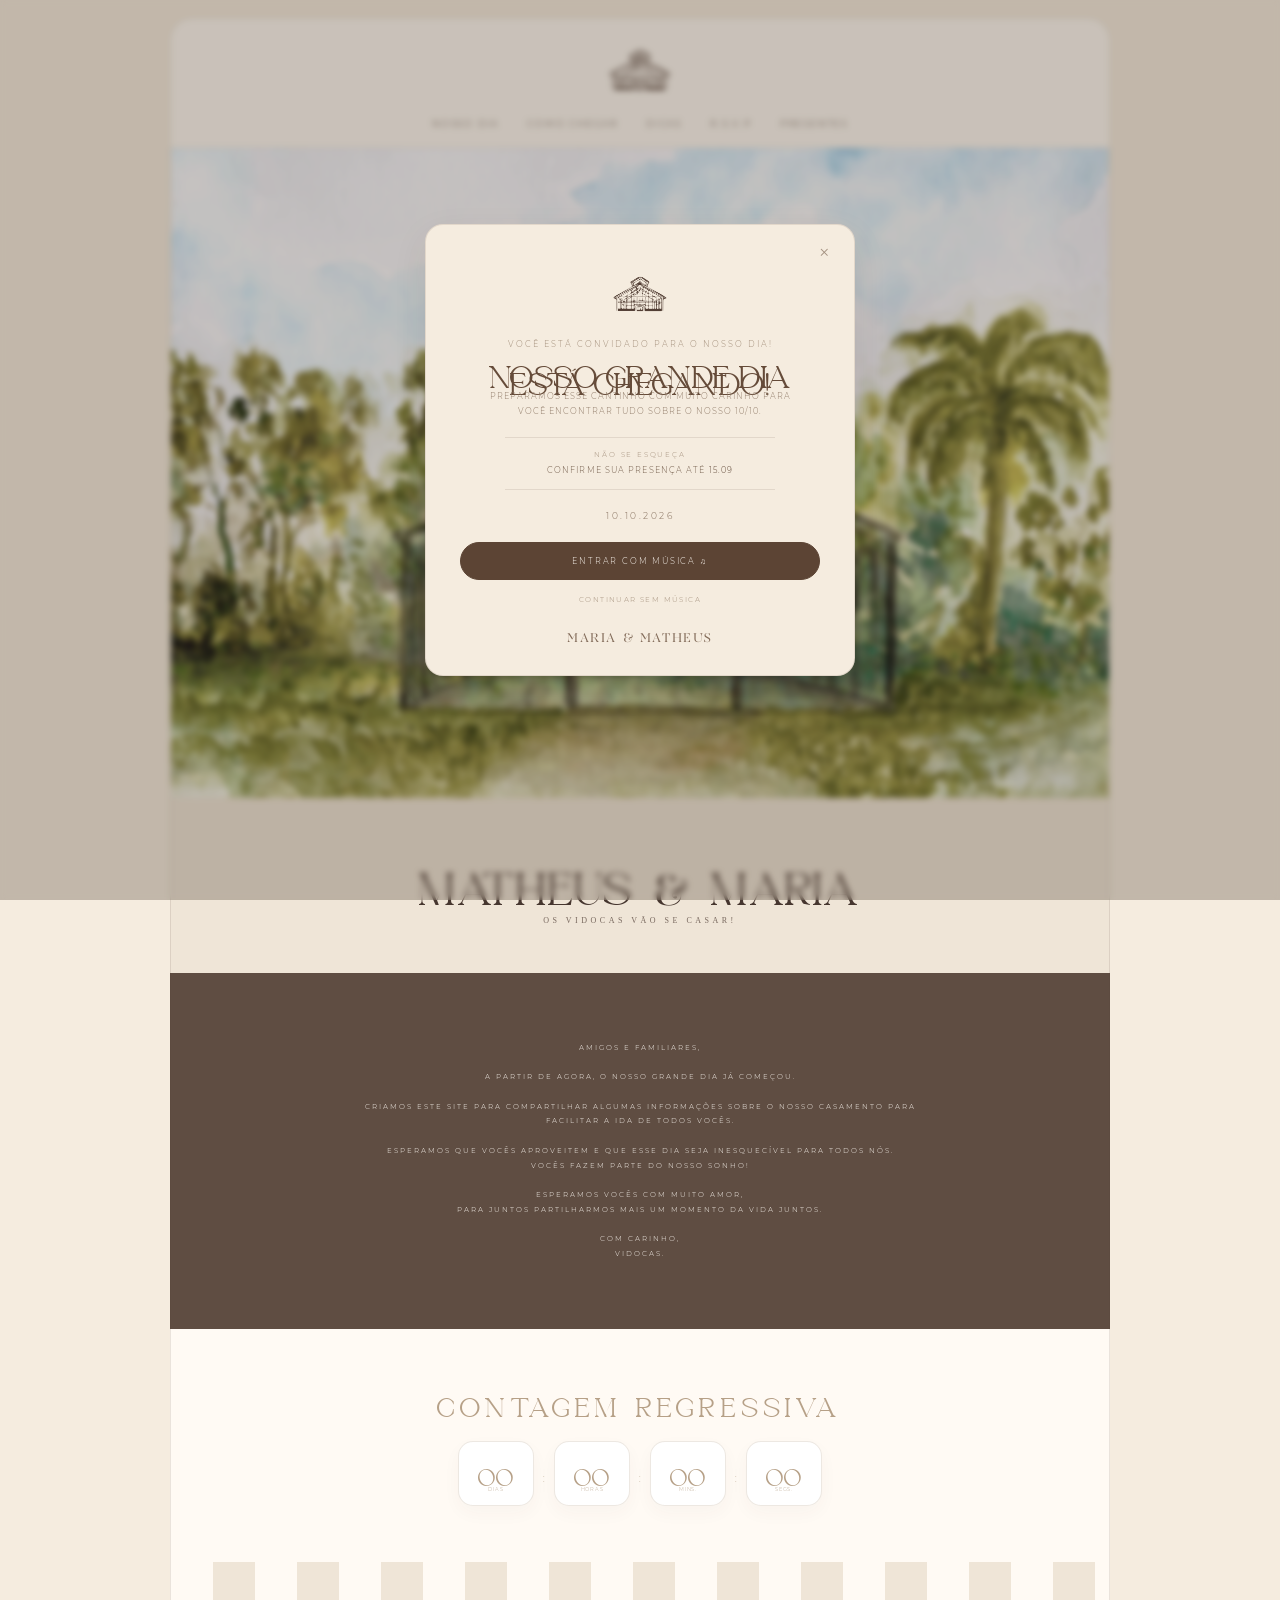
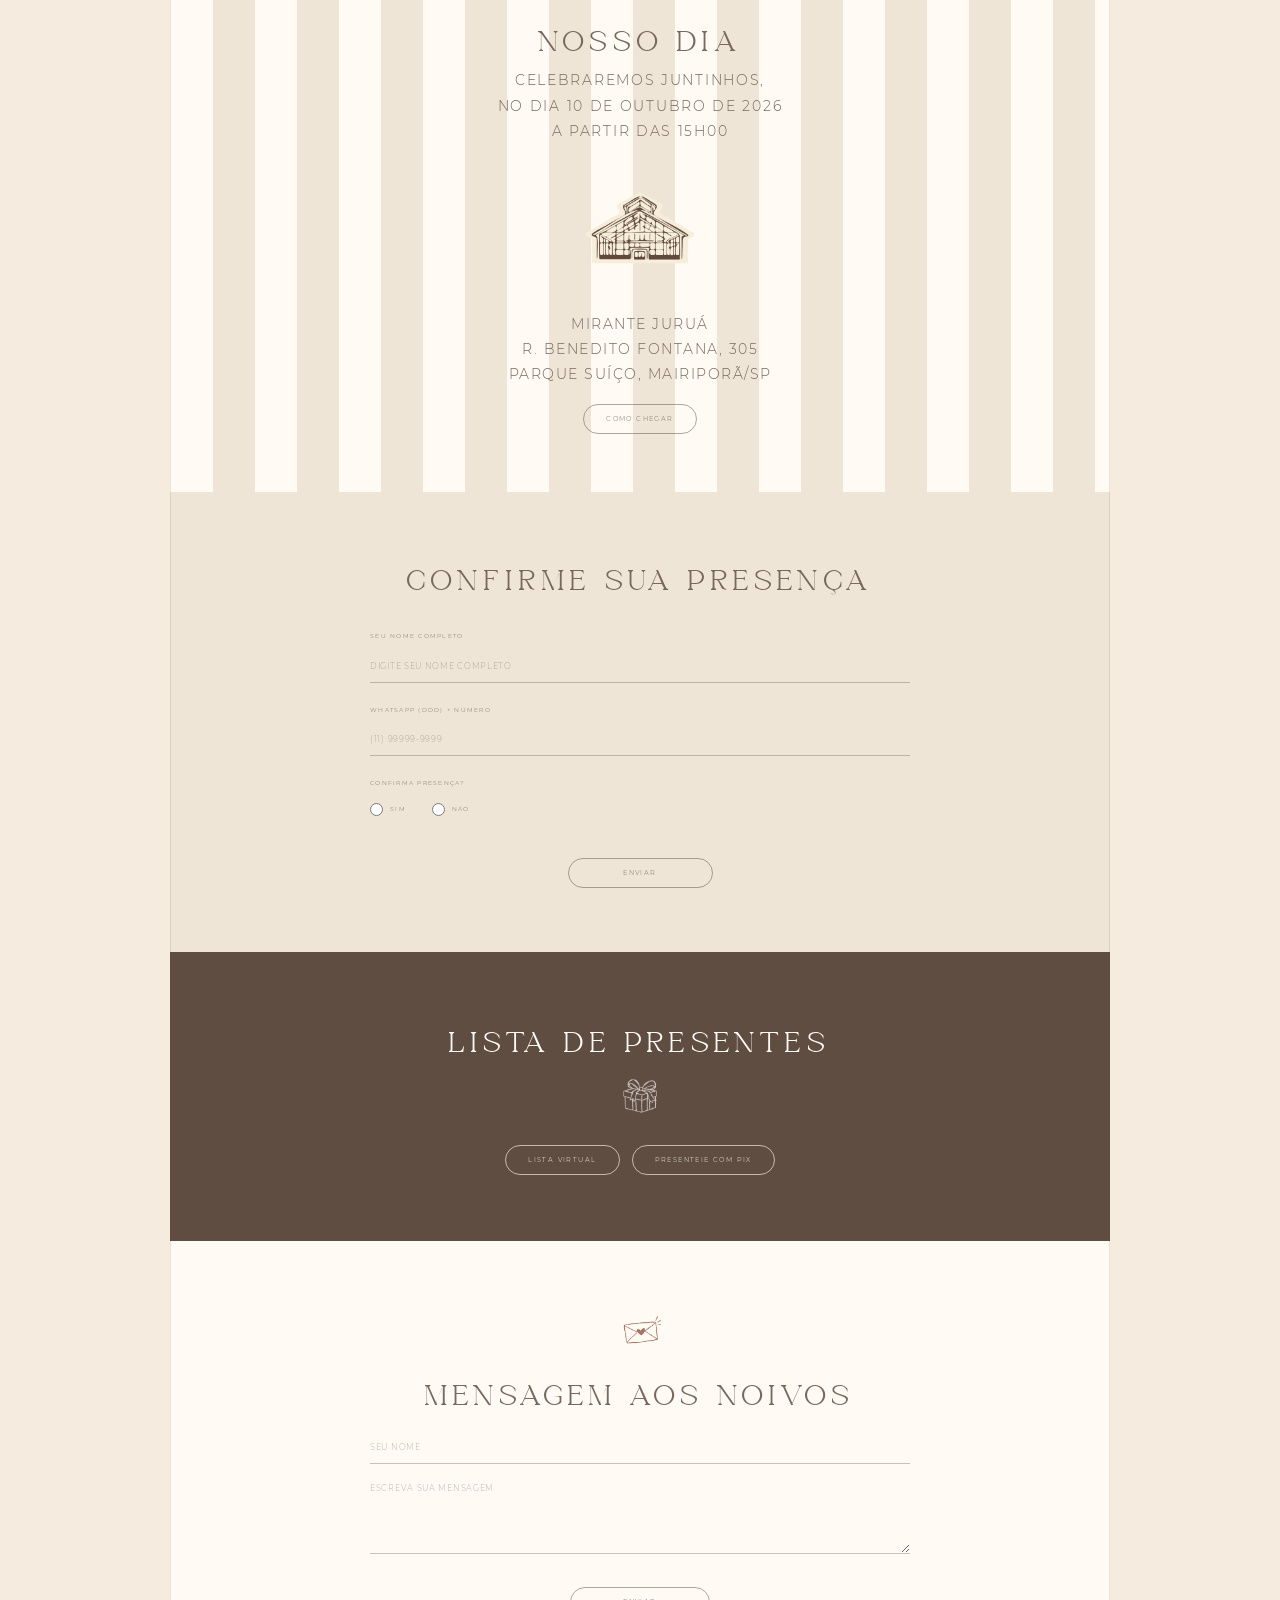
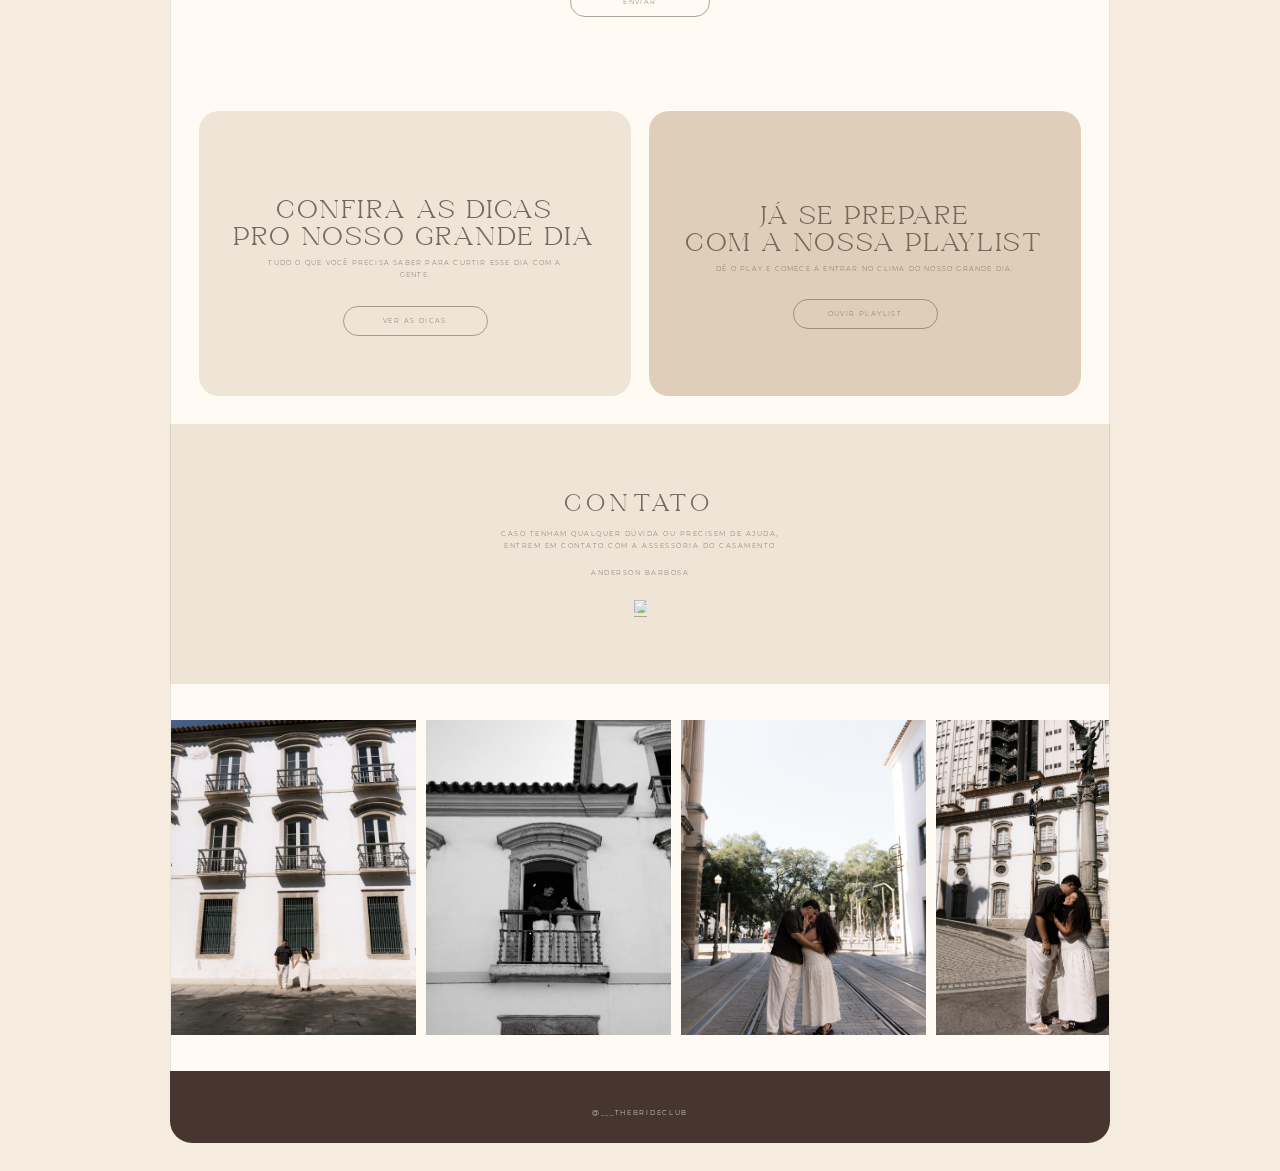
==== commit e52c146a: "Update index.html" ====
--- a/index.html
+++ b/index.html
@@ -81,7 +81,7 @@
 
         <p>
           CONFIRME SUA PRESENÇA ATÉ
-          <strong>20.09</strong>
+          <strong>15.09</strong>
         </p>
 
       </div>
@@ -101,7 +101,7 @@
         id="enterSite"
         type="button"
       >
-        ENTRAR NO SITE ♫
+        ENTRAR COM MÚSICA ♫
       </button>
 
 
@@ -878,7 +878,6 @@
     <div class="atalho-home atalho-dicas">
 
       <span class="atalho-home-mini">
-        ANTES DO NOSSO GRANDE DIA
       </span>
 
 
@@ -910,7 +909,6 @@
     <div class="atalho-home atalho-playlist">
 
       <span class="atalho-home-mini">
-        ENTRE NO CLIMA
       </span>
 
 
@@ -975,7 +973,6 @@
     <div class="whatsapp-contato">
 
       <a
-        href="https://wa.me/5521974202046"
         target="_blank"
         rel="noopener noreferrer"
       >
@@ -986,7 +983,7 @@
           class="icone-whatsapp"
         />
 
-        +55 21 97420-2046
+
 
       </a>
 
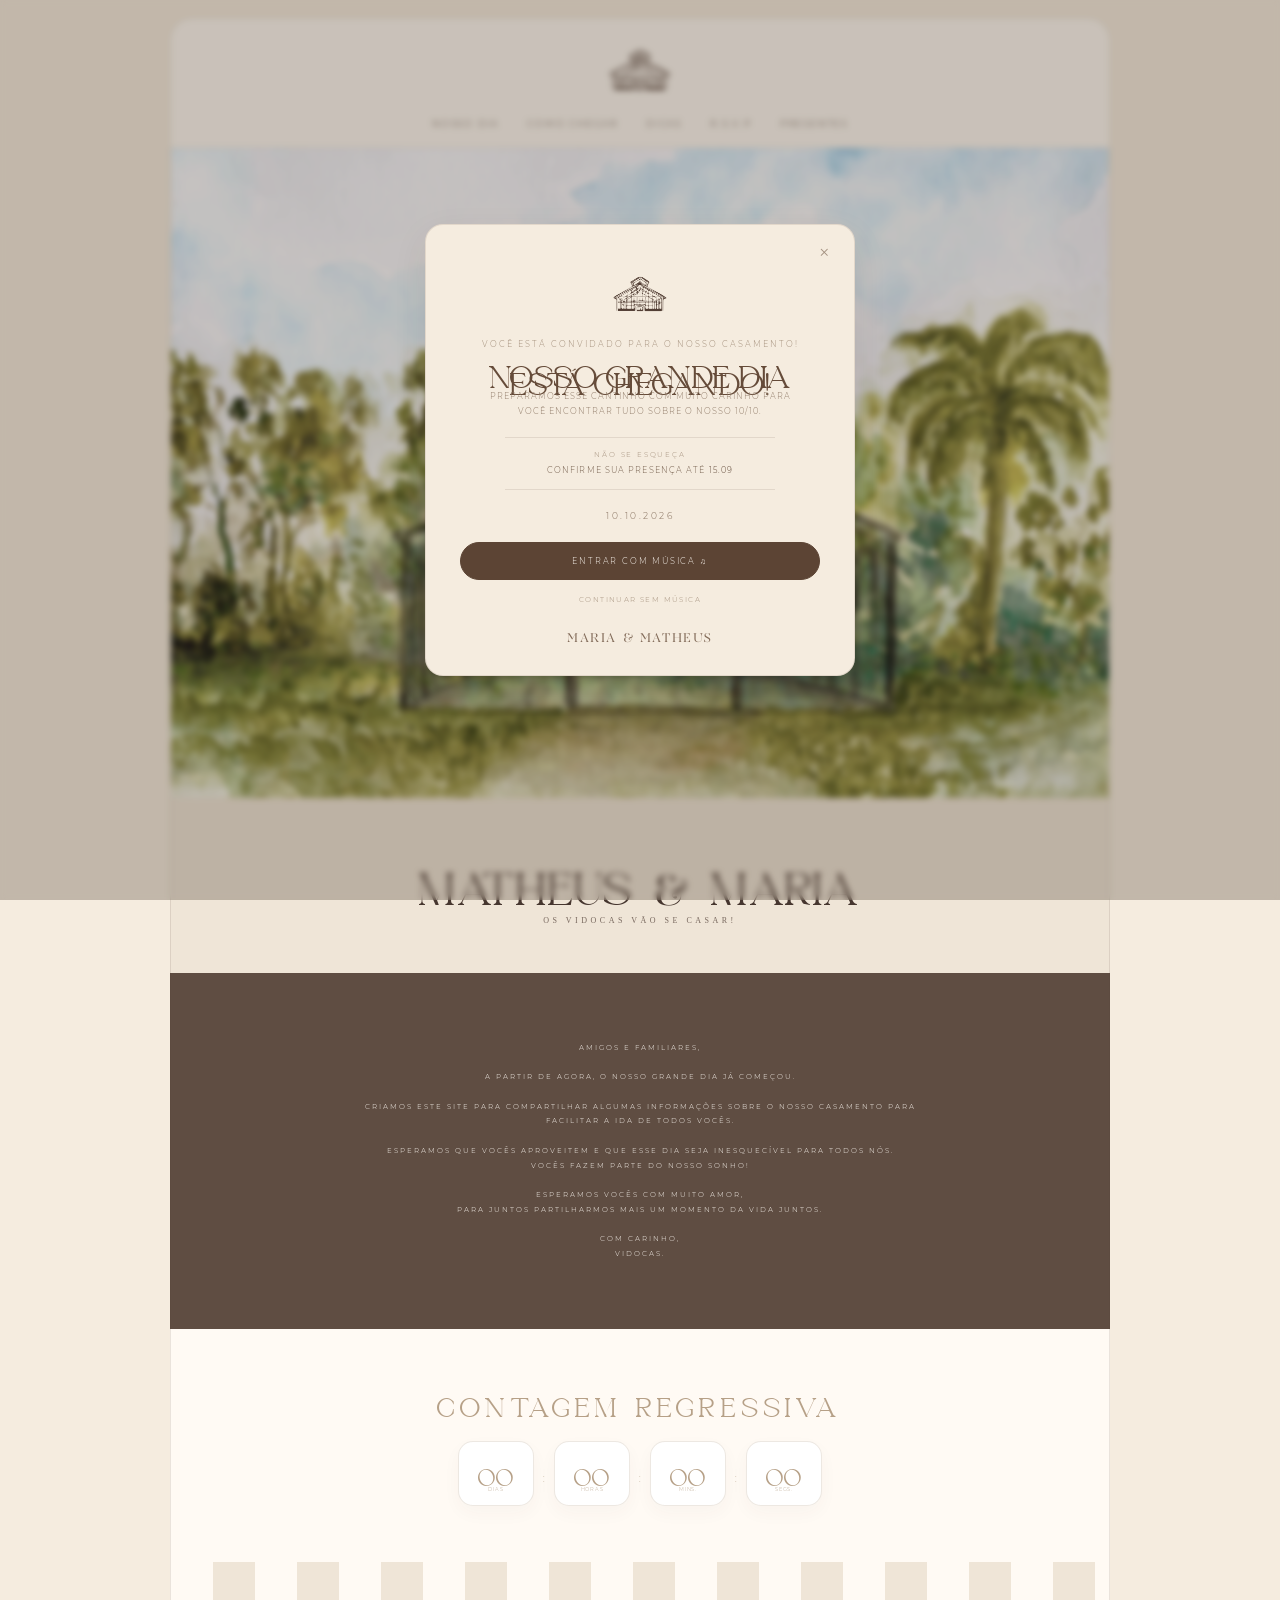
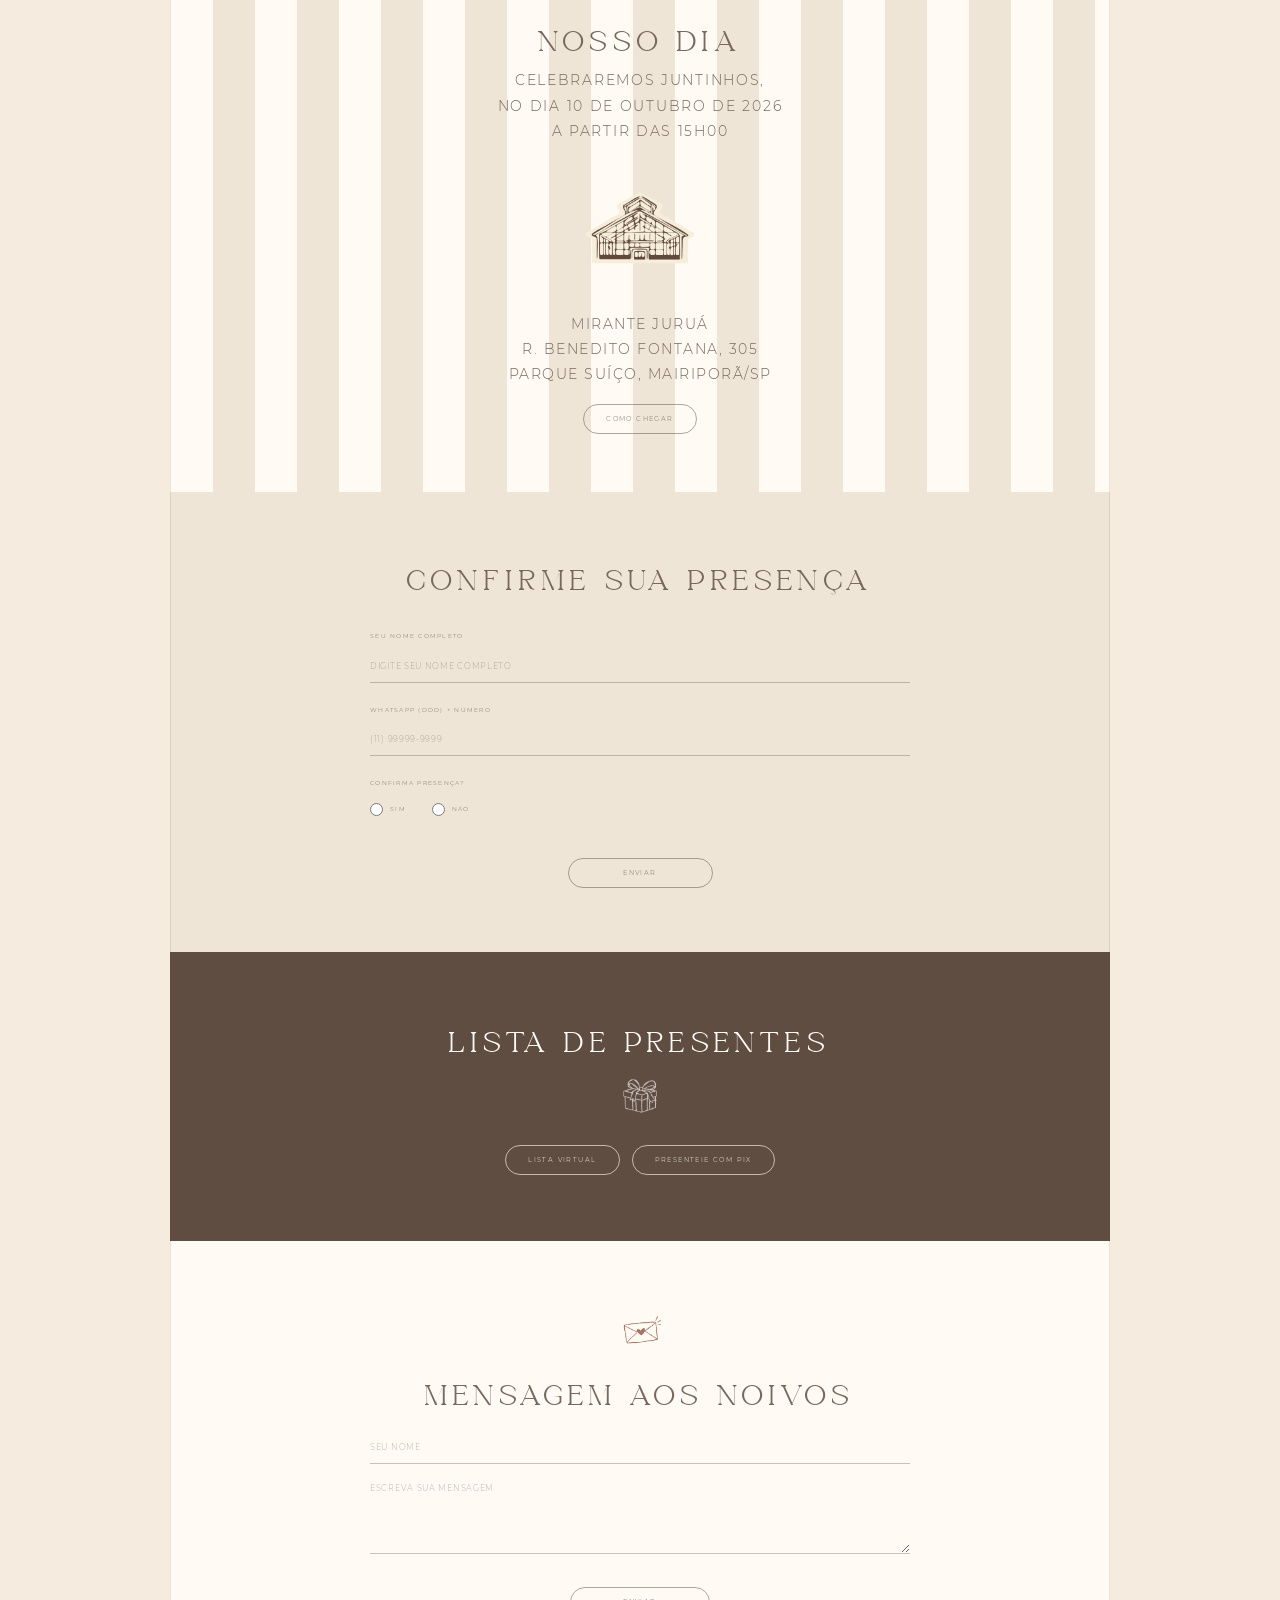
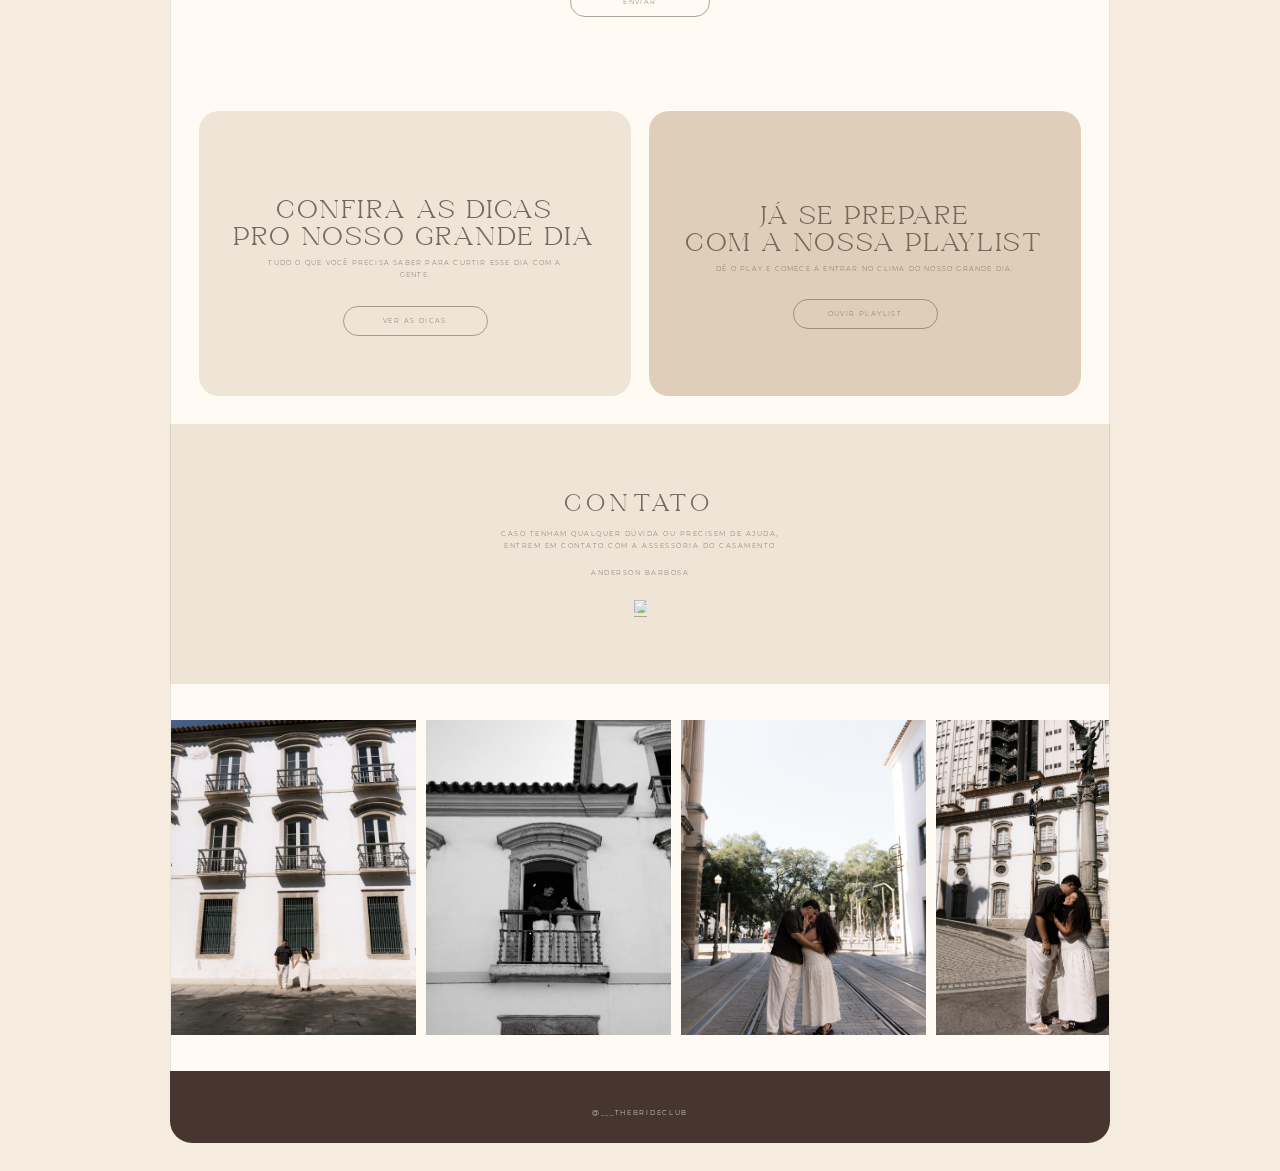
==== commit 042f313f: "Update index.html" ====
--- a/index.html
+++ b/index.html
@@ -54,7 +54,7 @@
       <!-- TEXTO -->
 
       <p class="popup-kicker">
-        VOCÊ ESTÁ CONVIDADO PARA O NOSSO DIA!
+        VOCÊ ESTÁ CONVIDADO PARA O NOSSO CASAMENTO!
       </p>
 
 
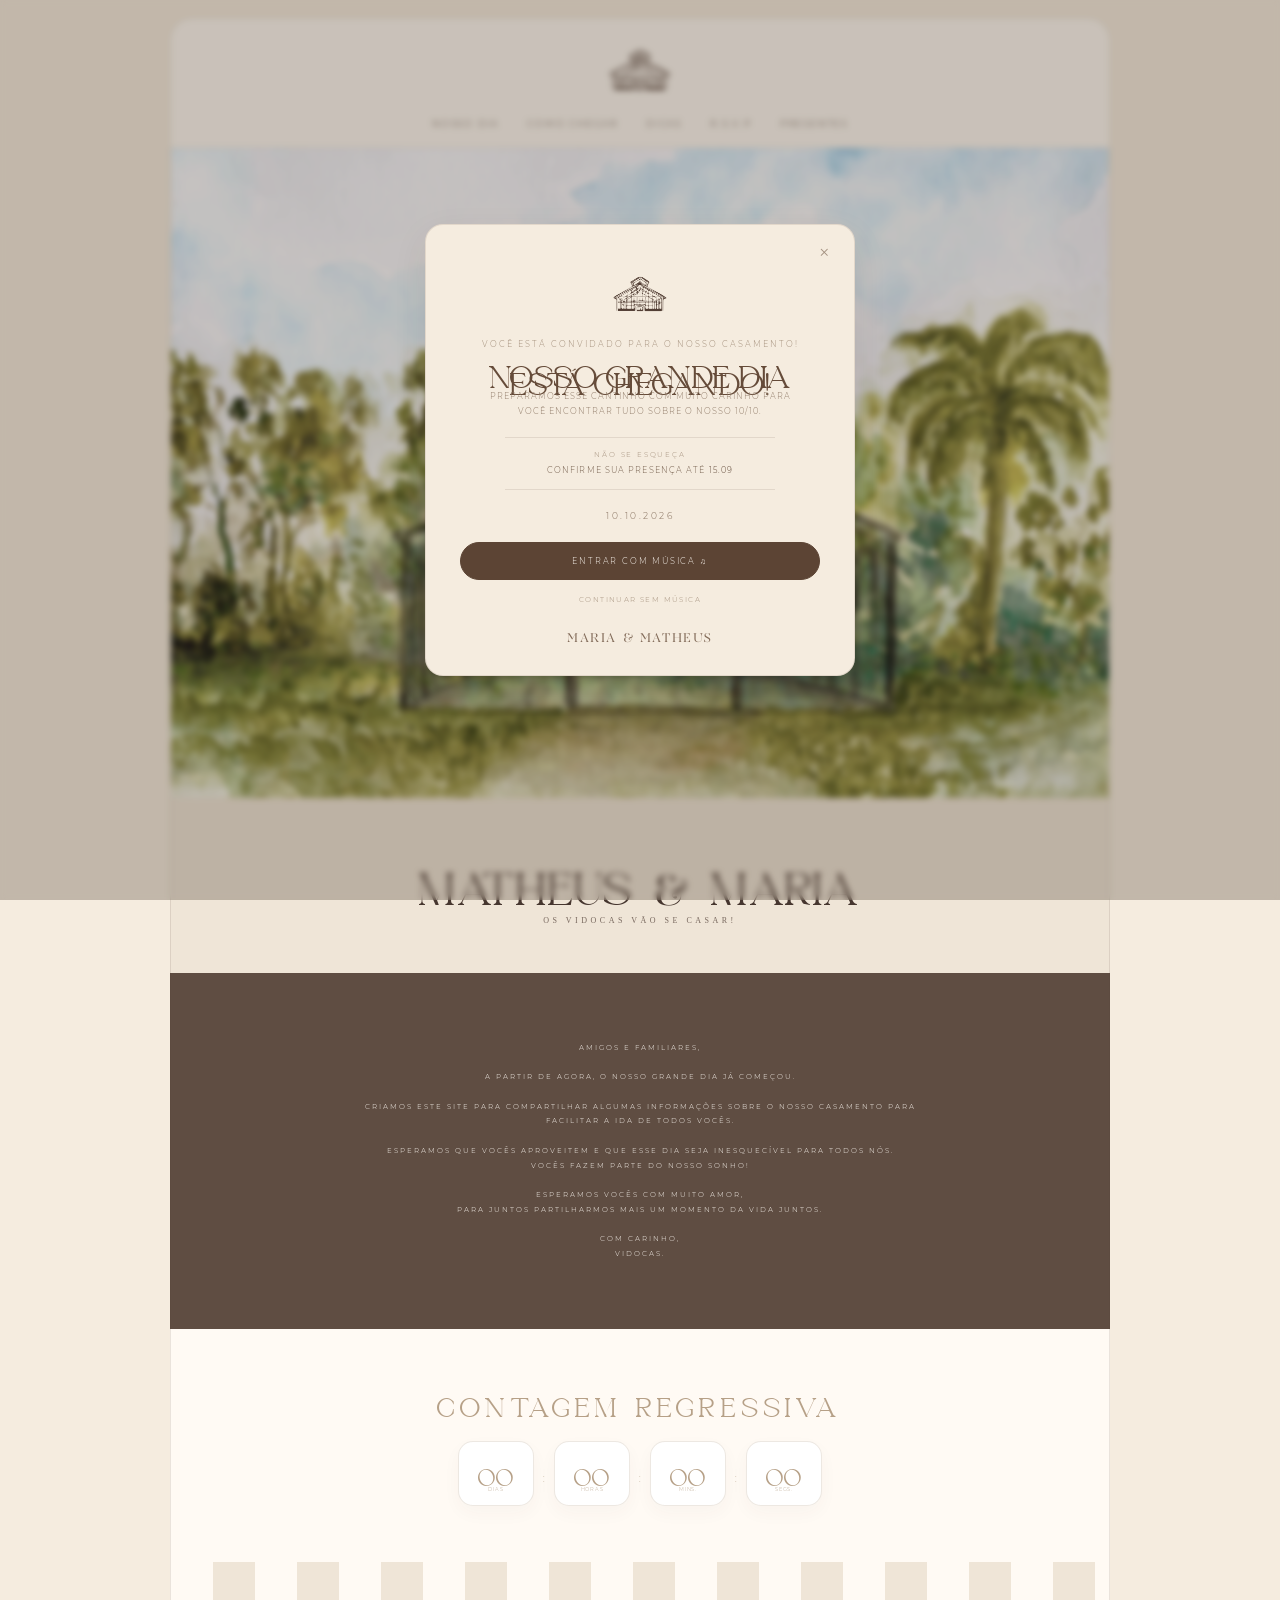
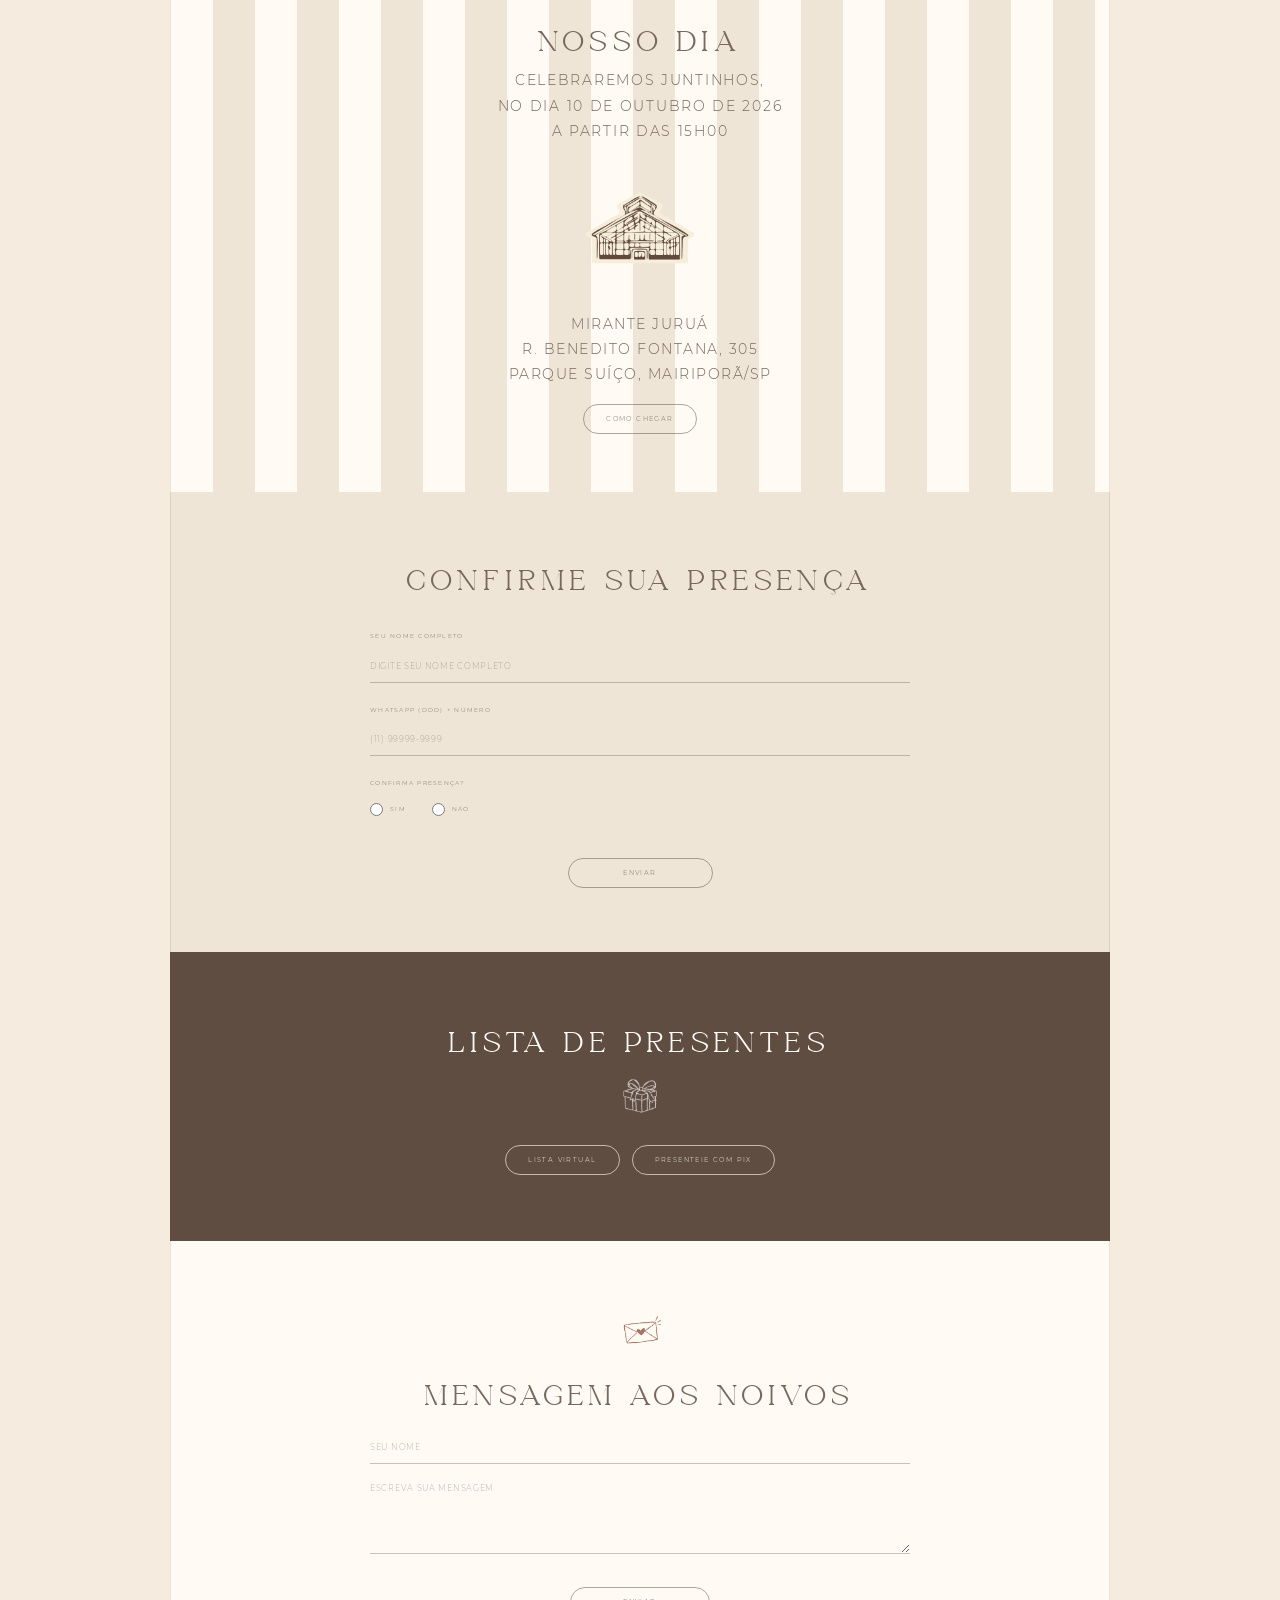
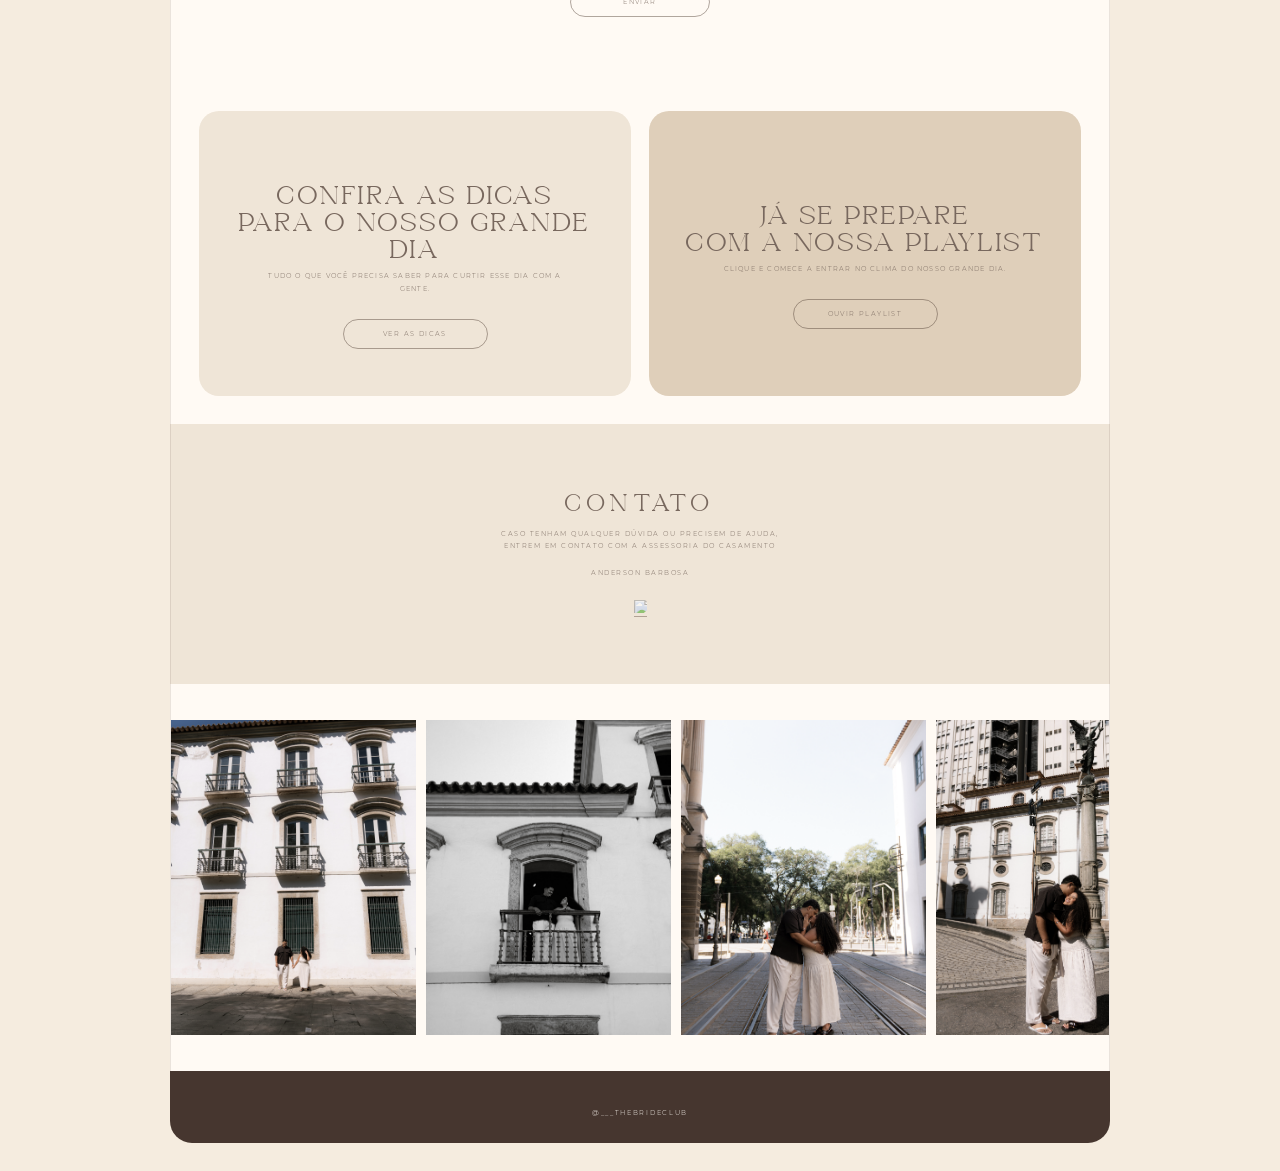
==== commit 5189d5ee: "Update index.html" ====
--- a/index.html
+++ b/index.html
@@ -883,7 +883,7 @@
 
       <h2>
         CONFIRA AS DICAS<br>
-        PRO NOSSO GRANDE DIA
+        PARA O NOSSO GRANDE DIA
       </h2>
 
 
@@ -919,7 +919,7 @@
 
 
       <p>
-        DÊ O PLAY E COMECE A ENTRAR
+        CLIQUE E COMECE A ENTRAR
         NO CLIMA DO NOSSO GRANDE DIA.
       </p>
 
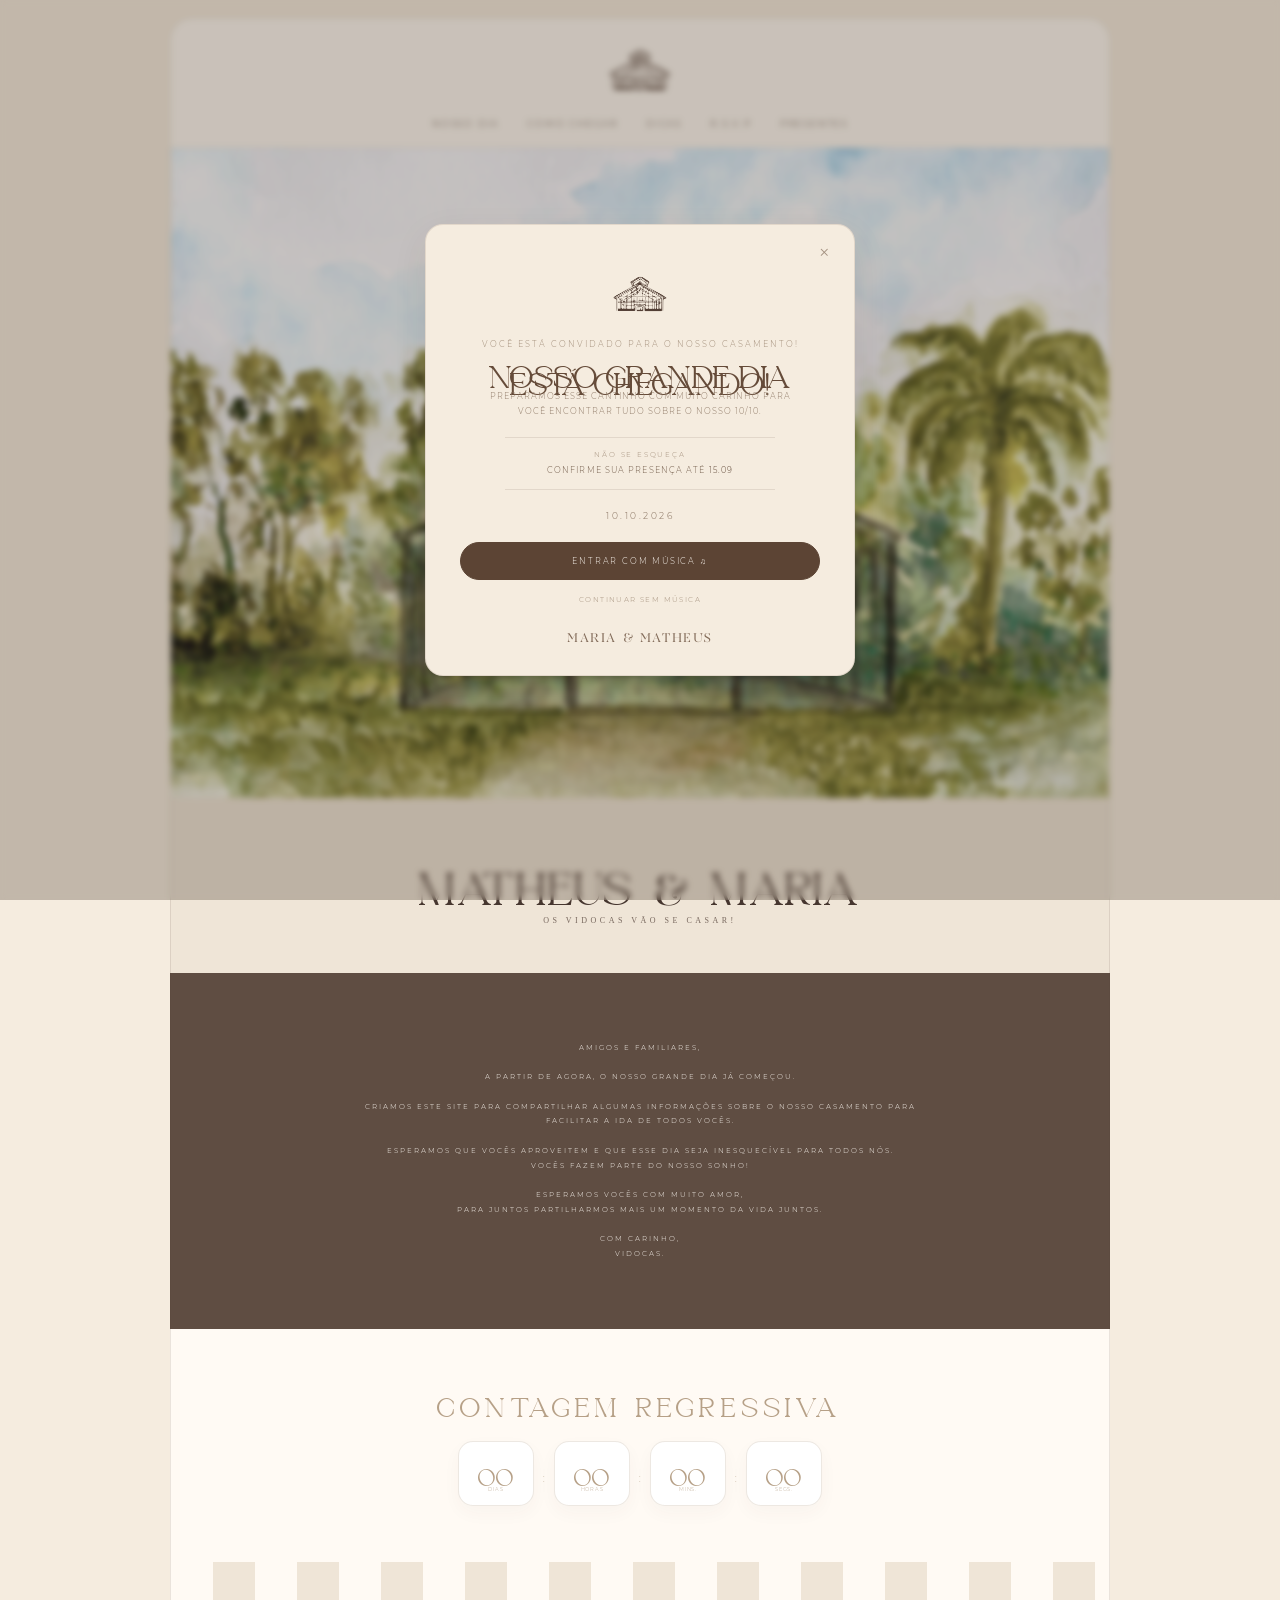
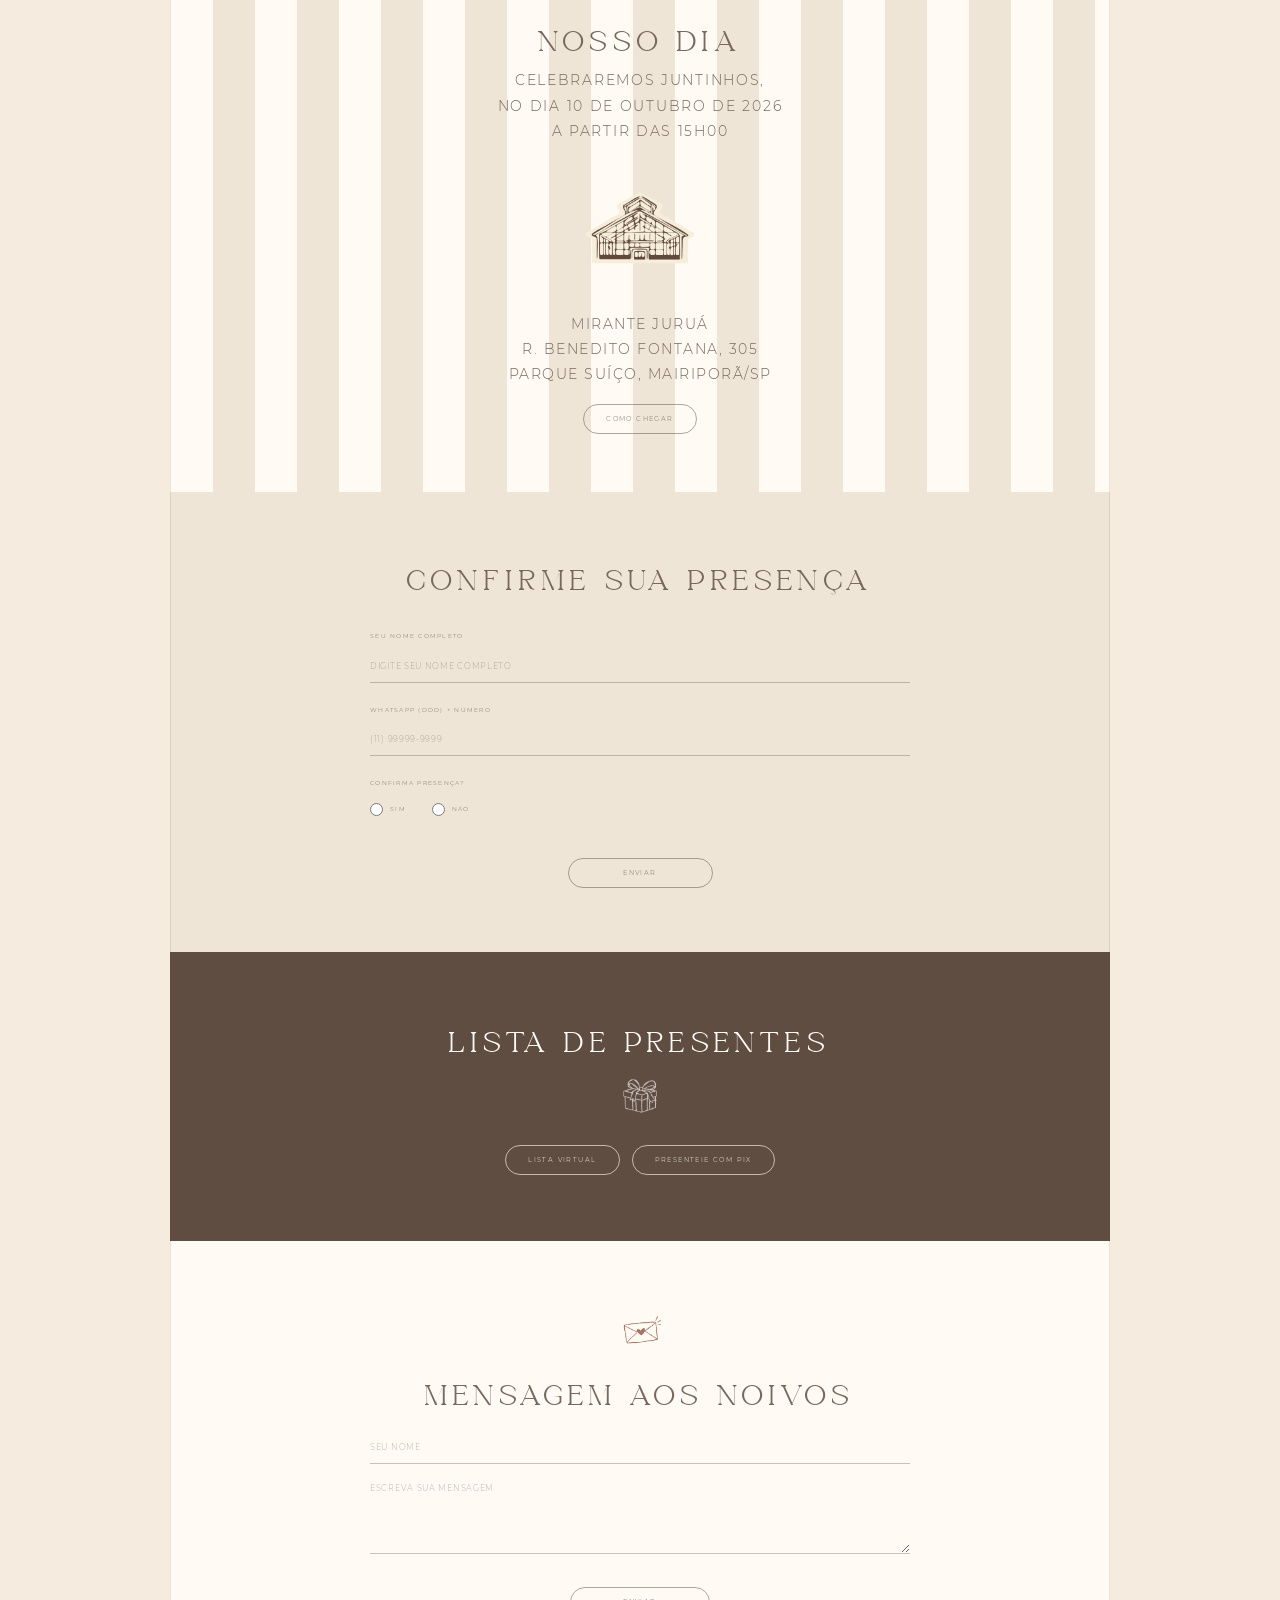
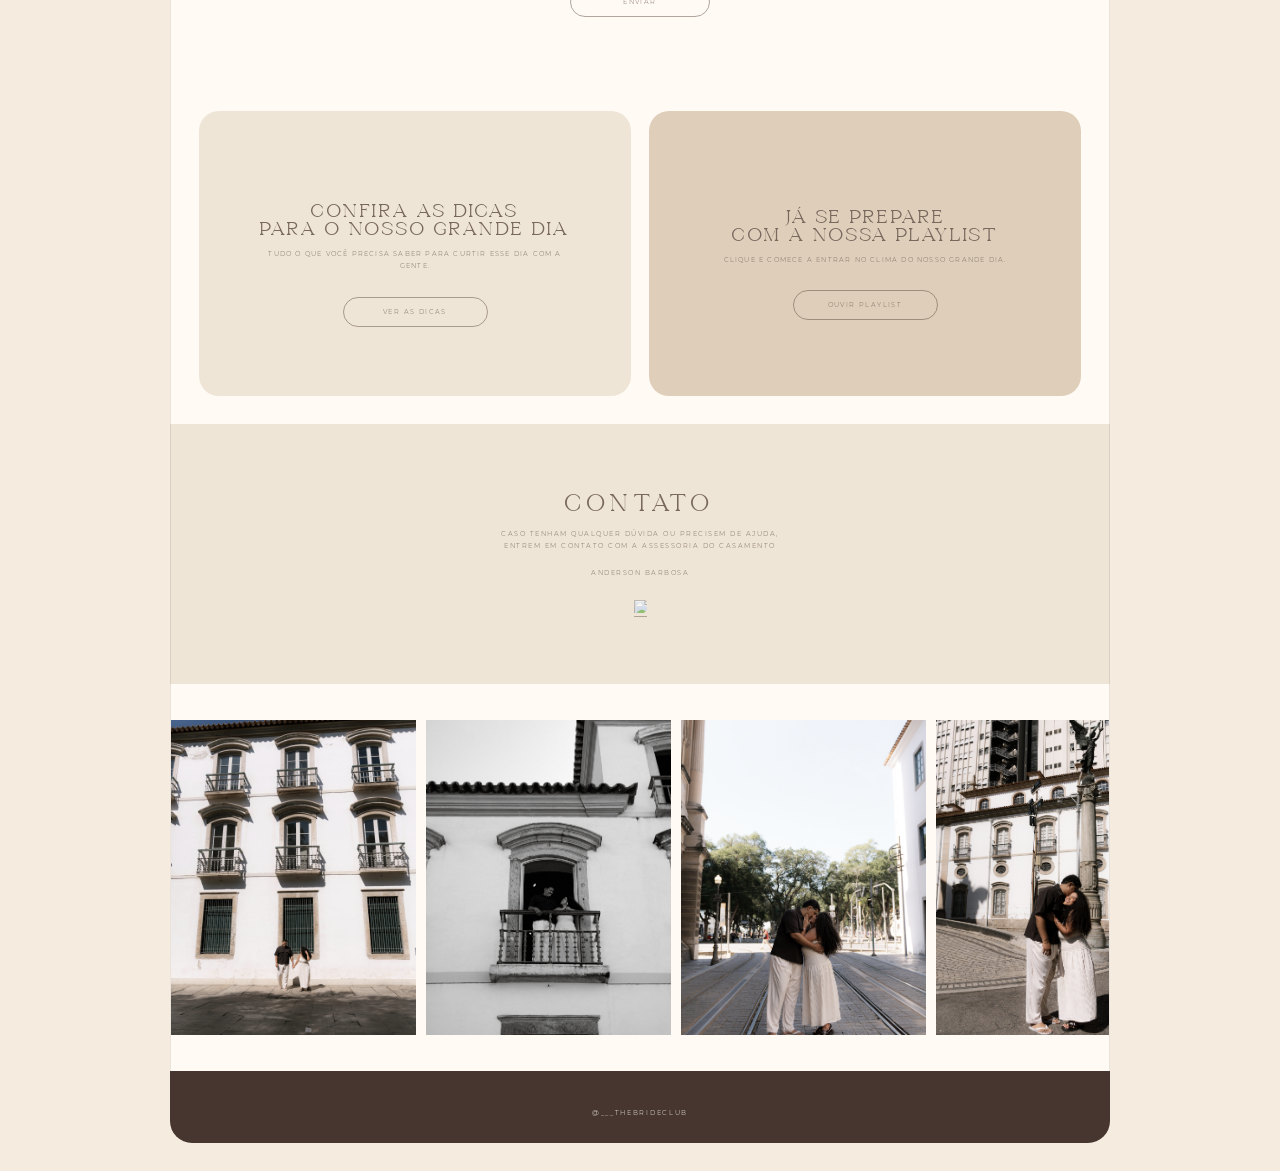
==== commit 3e2b2361: "Atualizar o index.html" ====
--- a/index.html
+++ b/index.html
@@ -737,7 +737,7 @@
         <!-- PLAYLIST -->
 
         <a
-          href="https://open.spotify.com/playlist/50aAUMTMIiuM3HJ1uL18ki?si=qSjuVQQ_R2icnQ4WSH3KYg&utm_source=copy-link&pi=AwfliT1XTGyB0"
+          href="https://open.spotify.com/playlist/4JUGiqRmIUbh6YLRtNxfxM?si=pJvqzpvYREu3SwDDSRGaKw&utm_source=copy-link&pi=AmZCVOC_Tti4Jsi=qSjuVQQ_R2icnQ4WSH3KYg&utm_source=copy-link&pi=AwfliT1XTGyB0"
           target="_blank"
           rel="noopener noreferrer"
           class="botao-confirmacao"
--- a/style.css
+++ b/style.css
@@ -1231,11 +1231,11 @@
 
   font-family: "Serifada", serif;
 
-  font-size: 25px;
+  font-size: 18px;
 
   font-weight: 400;
 
-  line-height: 1.08;
+  line-height: 1.00;
 
   letter-spacing: 3px;
 
@@ -2071,9 +2071,9 @@
   .atalho-home h2 {
     margin-bottom: 14px;
 
-    font-size: 20px;
-
-    line-height: 1.08;
+    font-size: 18px;
+
+    line-height: 1.00;
 
     letter-spacing: 2.3px;
   }
@@ -2311,4 +2311,4 @@
   .atalho-home p {
     max-width: 260px;
   }
-}+}
